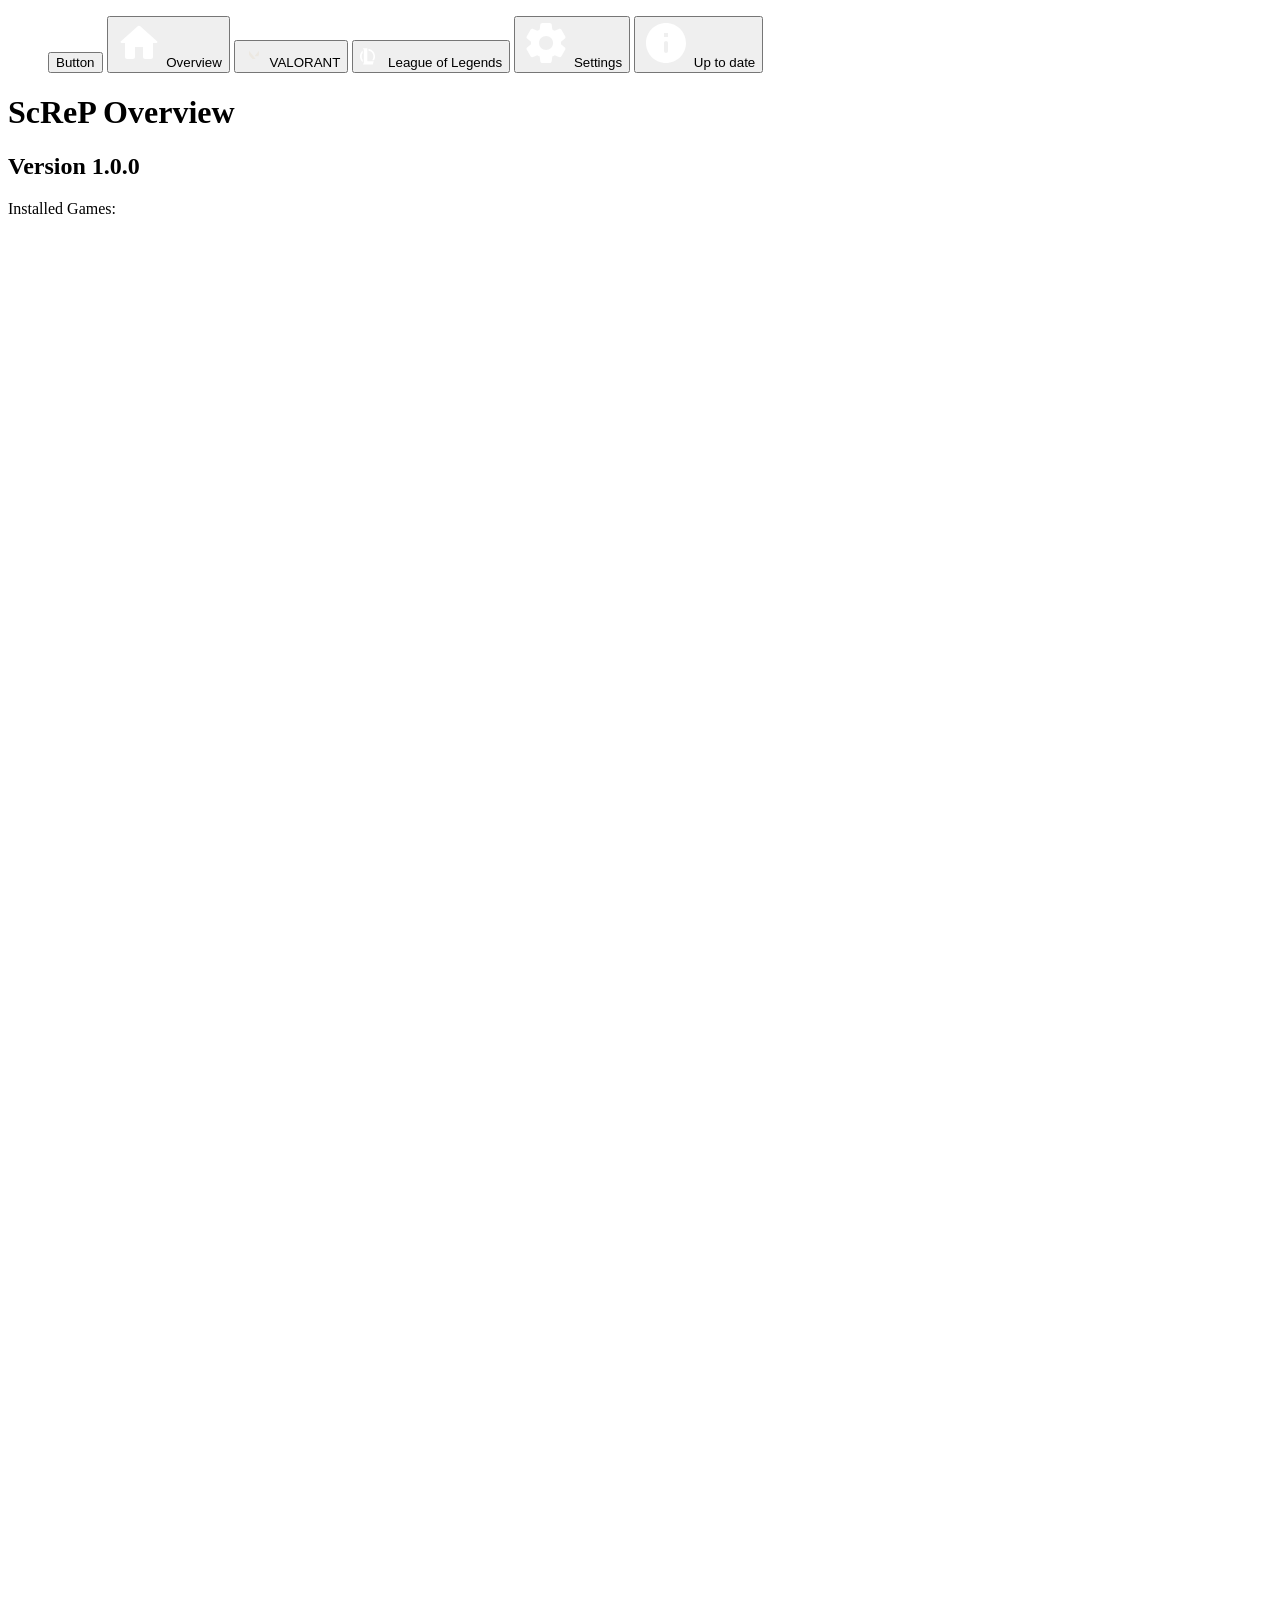
==== app-gui/index.html @ 652dfa37 "Add files via upload" ====
<!DOCTYPE html>
<html lang="en">
<head>
  <meta name="viewport" content="width=device-width, initial-scale=1.0">
  <link rel="preconnect" href="https://fonts.googleapis.com">
  <link rel="preconnect" href="https://fonts.gstatic.com" crossorigin>
  <link href="https://fonts.googleapis.com/css2?family=Nunito+Sans:ital,opsz,wght@0,6..12,200..1000;1,6..12,200..1000&display=swap" rel="stylesheet">
  <meta charset="UTF-8">
  <title>ScReP</title>
  <link rel="stylesheet" href="style.css">
</head>
<body>
<div id="left-container">
  <ul id="navbar">
    <button onclick="Enable()">Button</button>
    <button onclick="window.location.href='/'" class="navbuttons" id="button-home">
      <svg id="svg-button" xmlns="http://www.w3.org/2000/svg" height="48px" viewBox="0 0 24 24" width="48px" fill="#FFFFFF"><path d="M0 0h24v24H0V0z" fill="none"/><path d="M10 19v-5h4v5c0 .55.45 1 1 1h3c.55 0 1-.45 1-1v-7h1.7c.46 0 .68-.57.33-.87L12.67 3.6c-.38-.34-.96-.34-1.34 0l-8.36 7.53c-.34.3-.13.87.33.87H5v7c0 .55.45 1 1 1h3c.55 0 1-.45 1-1z"/></svg>
      Overview
    </button>
    <button onclick="window.location.href='/valorant'" class="navbuttons" id="button-valorant">
      <svg id="svg-button-valorant" version="1.1" xmlns="http://www.w3.org/2000/svg" viewBox="0 0 4000 2250" width="24" height="24">
        <path d="M0 0 C3.71754001 3.33029626 6.9188038 7.12068356 10.125 10.9375 C10.837771 11.78284302 10.837771 11.78284302 11.56494141 12.64526367 C15.38641771 17.2064821 19.07736767 21.86176506 22.73291016 26.55639648 C26.26404745 31.08584296 29.8674978 35.5515474 33.5 40 C38.00777649 45.52325006 42.44842939 51.09184817 46.8359375 56.7109375 C50.33776247 61.18436708 53.90811164 65.59867202 57.5 70 C62.00759973 75.52339685 66.44842642 81.09184436 70.8359375 86.7109375 C74.33776247 91.18436708 77.90811164 95.59867202 81.5 100 C86.00759973 105.52339685 90.44842642 111.09184436 94.8359375 116.7109375 C98.33776247 121.18436708 101.90811164 125.59867202 105.5 130 C110.00759973 135.52339685 114.44842642 141.09184436 118.8359375 146.7109375 C122.33776247 151.18436708 125.90811164 155.59867202 129.5 160 C134.00759973 165.52339685 138.44842642 171.09184436 142.8359375 176.7109375 C146.33776247 181.18436708 149.90811164 185.59867202 153.5 190 C158.00759973 195.52339685 162.44842642 201.09184436 166.8359375 206.7109375 C170.33776247 211.18436708 173.90811164 215.59867202 177.5 220 C182.00759973 225.52339685 186.44842642 231.09184436 190.8359375 236.7109375 C194.33776247 241.18436708 197.90811164 245.59867202 201.5 250 C206.00759973 255.52339685 210.44842642 261.09184436 214.8359375 266.7109375 C218.33776247 271.18436708 221.90811164 275.59867202 225.5 280 C230.00759973 285.52339685 234.44842642 291.09184436 238.8359375 296.7109375 C242.33776247 301.18436708 245.90811164 305.59867202 249.5 310 C254.00694318 315.52259235 258.44784455 321.08968772 262.83374023 326.70874023 C266.35375146 331.20663846 269.94856888 335.63985702 273.5625 340.0625 C278.28965275 345.8499487 282.87839776 351.7181909 287.41015625 357.66015625 C290.88528049 362.17741068 294.50732963 366.57540339 298.11328125 370.98828125 C301.62336198 375.28936608 305.08417075 379.62376186 308.5 384 C312.44185031 389.04853686 316.4502462 394.03762563 320.5 399 C325.00759973 404.52339685 329.44842642 410.09184436 333.8359375 415.7109375 C337.33776247 420.18436708 340.90811164 424.59867202 344.5 429 C349.00759973 434.52339685 353.44842642 440.09184436 357.8359375 445.7109375 C361.33776247 450.18436708 364.90811164 454.59867202 368.5 459 C373.00759973 464.52339685 377.44842642 470.09184436 381.8359375 475.7109375 C385.33776247 480.18436708 388.90811164 484.59867202 392.5 489 C397.00759973 494.52339685 401.44842642 500.09184436 405.8359375 505.7109375 C409.33776247 510.18436708 412.90811164 514.59867202 416.5 519 C421.00759973 524.52339685 425.44842642 530.09184436 429.8359375 535.7109375 C433.33776247 540.18436708 436.90811164 544.59867202 440.5 549 C445.00759973 554.52339685 449.44842642 560.09184436 453.8359375 565.7109375 C457.33776247 570.18436708 460.90811164 574.59867202 464.5 579 C469.00759973 584.52339685 473.44842642 590.09184436 477.8359375 595.7109375 C481.33776247 600.18436708 484.90811164 604.59867202 488.5 609 C493.00759973 614.52339685 497.44842642 620.09184436 501.8359375 625.7109375 C505.33776247 630.18436708 508.90811164 634.59867202 512.5 639 C517.00759973 644.52339685 521.44842642 650.09184436 525.8359375 655.7109375 C529.33776247 660.18436708 532.90811164 664.59867202 536.5 669 C541.00759973 674.52339685 545.44842642 680.09184436 549.8359375 685.7109375 C553.33776247 690.18436708 556.90811164 694.59867202 560.5 699 C565.00759973 704.52339685 569.44842642 710.09184436 573.8359375 715.7109375 C577.33776247 720.18436708 580.90811164 724.59867202 584.5 729 C589.00759973 734.52339685 593.44842642 740.09184436 597.8359375 745.7109375 C601.33776247 750.18436708 604.90811164 754.59867202 608.5 759 C613.00759973 764.52339685 617.44842642 770.09184436 621.8359375 775.7109375 C625.33776247 780.18436708 628.90811164 784.59867202 632.5 789 C637.00759973 794.52339685 641.44842642 800.09184436 645.8359375 805.7109375 C649.33776247 810.18436708 652.90811164 814.59867202 656.5 819 C661.00759973 824.52339685 665.44842642 830.09184436 669.8359375 835.7109375 C673.33776247 840.18436708 676.90811164 844.59867202 680.5 849 C685.00759973 854.52339685 689.44842642 860.09184436 693.8359375 865.7109375 C697.33776247 870.18436708 700.90811164 874.59867202 704.5 879 C709.00759973 884.52339685 713.44842642 890.09184436 717.8359375 895.7109375 C721.33776247 900.18436708 724.90811164 904.59867202 728.5 909 C733.00759973 914.52339685 737.44842642 920.09184436 741.8359375 925.7109375 C745.33776247 930.18436708 748.90811164 934.59867202 752.5 939 C757.00759973 944.52339685 761.44842642 950.09184436 765.8359375 955.7109375 C769.33776247 960.18436708 772.90811164 964.59867202 776.5 969 C781.00759973 974.52339685 785.44842642 980.09184436 789.8359375 985.7109375 C793.33776247 990.18436708 796.90811164 994.59867202 800.5 999 C805.00759973 1004.52339685 809.44842642 1010.09184436 813.8359375 1015.7109375 C817.33776247 1020.18436708 820.90811164 1024.59867202 824.5 1029 C829.00759973 1034.52339685 833.44842642 1040.09184436 837.8359375 1045.7109375 C841.33776247 1050.18436708 844.90811164 1054.59867202 848.5 1059 C853.00759973 1064.52339685 857.44842642 1070.09184436 861.8359375 1075.7109375 C865.33776247 1080.18436708 868.90811164 1084.59867202 872.5 1089 C877.00759973 1094.52339685 881.44842642 1100.09184436 885.8359375 1105.7109375 C889.33776247 1110.18436708 892.90811164 1114.59867202 896.5 1119 C901.00759973 1124.52339685 905.44842642 1130.09184436 909.8359375 1135.7109375 C913.33776247 1140.18436708 916.90811164 1144.59867202 920.5 1149 C925.00759973 1154.52339685 929.44842642 1160.09184436 933.8359375 1165.7109375 C937.33776247 1170.18436708 940.90811164 1174.59867202 944.5 1179 C949.00759973 1184.52339685 953.44842642 1190.09184436 957.8359375 1195.7109375 C961.33776247 1200.18436708 964.90811164 1204.59867202 968.5 1209 C973.00759973 1214.52339685 977.44842642 1220.09184436 981.8359375 1225.7109375 C985.33776247 1230.18436708 988.90811164 1234.59867202 992.5 1239 C997.00759973 1244.52339685 1001.44842642 1250.09184436 1005.8359375 1255.7109375 C1009.33776247 1260.18436708 1012.90811164 1264.59867202 1016.5 1269 C1021.00759973 1274.52339685 1025.44842642 1280.09184436 1029.8359375 1285.7109375 C1033.33776559 1290.18437108 1036.9082844 1294.59852729 1040.5 1299 C1046.42375886 1306.26399949 1052.24781368 1313.59953864 1058 1321 C1058.47163574 1321.60602051 1058.94327148 1322.21204102 1059.42919922 1322.83642578 C1060.83035081 1324.63899094 1062.22839086 1326.44391384 1063.625 1328.25 C1064.05127686 1328.79938232 1064.47755371 1329.34876465 1064.91674805 1329.91479492 C1068.12478681 1334.08002308 1069.40465284 1336.49411852 1069.35546875 1341.89453125 C1068.72046773 1345.65569115 1066.72377681 1347.40291048 1064 1350 C1060.19611889 1351.26796037 1056.63404 1351.14008683 1052.67107582 1351.13142776 C1051.37505466 1351.13450672 1051.37505466 1351.13450672 1050.05285126 1351.13764787 C1047.13162514 1351.14334267 1044.21044581 1351.14185756 1041.28921509 1351.14044189 C1039.18399259 1351.14302413 1037.07877057 1351.14603689 1034.97354925 1351.1494453 C1029.16781704 1351.15753557 1023.36209718 1351.159306 1017.55636001 1351.16004276 C1011.30252356 1351.16188987 1005.04869357 1351.16943559 998.79486084 1351.17617798 C984.39454691 1351.19048707 969.99423702 1351.19629042 955.5939175 1351.20086992 C948.47726996 1351.20320523 941.36062323 1351.20680786 934.24397633 1351.2105653 C909.88186278 1351.22340349 885.51974968 1351.23412117 861.15763283 1351.2375679 C859.62779314 1351.23778953 858.09795345 1351.23801132 856.56811377 1351.23823325 C855.03457023 1351.23845389 853.5010267 1351.23867438 851.96748316 1351.2388947 C848.89091976 1351.23933725 845.81435637 1351.23978437 842.73779297 1351.24023438 C841.97498204 1351.24034377 841.2121711 1351.24045316 840.42624469 1351.24056586 C815.70422101 1351.24419472 790.98222669 1351.26010695 766.26021426 1351.28342474 C740.12214538 1351.30803304 713.98409327 1351.32174126 687.84601247 1351.32293582 C684.97526701 1351.32310727 682.10452155 1351.3233227 679.23377609 1351.32357025 C678.17349052 1351.3236539 678.17349052 1351.3236539 677.09178504 1351.32373925 C665.72543421 1351.32488901 654.35911352 1351.33590491 642.99277285 1351.35045731 C631.56118399 1351.36483978 620.12964454 1351.36779745 608.69804521 1351.36001733 C602.50716136 1351.35611095 596.31637874 1351.35703992 590.12550735 1351.37107468 C584.4539582 1351.38381436 578.78258634 1351.38261527 573.11103742 1351.37048396 C571.06312838 1351.36852707 569.01520678 1351.37160501 566.96731539 1351.38032833 C551.92034926 1351.44034645 538.68877928 1351.11511239 526 1342 C525.11634766 1341.39091797 525.11634766 1341.39091797 524.21484375 1340.76953125 C518.90711048 1336.6914856 515.06498196 1331.18356482 511.0234375 1325.9140625 C507.92621103 1321.87852873 504.72173051 1317.9364001 501.5 1314 C496.99154794 1308.47731173 492.55155904 1302.90813701 488.1640625 1297.2890625 C484.66223753 1292.81563292 481.09188836 1288.40132798 477.5 1284 C472.99240027 1278.47660315 468.55157358 1272.90815564 464.1640625 1267.2890625 C460.66223753 1262.81563292 457.09188836 1258.40132798 453.5 1254 C448.99240027 1248.47660315 444.55157358 1242.90815564 440.1640625 1237.2890625 C436.66223753 1232.81563292 433.09188836 1228.40132798 429.5 1224 C424.99240027 1218.47660315 420.55157358 1212.90815564 416.1640625 1207.2890625 C412.66223753 1202.81563292 409.09188836 1198.40132798 405.5 1194 C400.99240027 1188.47660315 396.55157358 1182.90815564 392.1640625 1177.2890625 C388.66223753 1172.81563292 385.09188836 1168.40132798 381.5 1164 C376.99240027 1158.47660315 372.55157358 1152.90815564 368.1640625 1147.2890625 C364.66223753 1142.81563292 361.09188836 1138.40132798 357.5 1134 C352.99240027 1128.47660315 348.55157358 1122.90815564 344.1640625 1117.2890625 C340.66223753 1112.81563292 337.09188836 1108.40132798 333.5 1104 C328.99240027 1098.47660315 324.55157358 1092.90815564 320.1640625 1087.2890625 C316.66223753 1082.81563292 313.09188836 1078.40132798 309.5 1074 C304.99240027 1068.47660315 300.55157358 1062.90815564 296.1640625 1057.2890625 C292.66223753 1052.81563292 289.09188836 1048.40132798 285.5 1044 C280.99240027 1038.47660315 276.55157358 1032.90815564 272.1640625 1027.2890625 C268.66223753 1022.81563292 265.09188836 1018.40132798 261.5 1014 C256.99240027 1008.47660315 252.55157358 1002.90815564 248.1640625 997.2890625 C244.66223753 992.81563292 241.09188836 988.40132798 237.5 984 C232.99240027 978.47660315 228.55157358 972.90815564 224.1640625 967.2890625 C220.66223753 962.81563292 217.09188836 958.40132798 213.5 954 C208.99240027 948.47660315 204.55157358 942.90815564 200.1640625 937.2890625 C196.66223753 932.81563292 193.09188836 928.40132798 189.5 924 C184.99240027 918.47660315 180.55157358 912.90815564 176.1640625 907.2890625 C172.66223753 902.81563292 169.09188836 898.40132798 165.5 894 C160.99240027 888.47660315 156.55157358 882.90815564 152.1640625 877.2890625 C148.66223753 872.81563292 145.09188836 868.40132798 141.5 864 C136.99240027 858.47660315 132.55157358 852.90815564 128.1640625 847.2890625 C124.66223753 842.81563292 121.09188836 838.40132798 117.5 834 C112.99240027 828.47660315 108.55157358 822.90815564 104.1640625 817.2890625 C100.66223753 812.81563292 97.09188836 808.40132798 93.5 804 C88.99240027 798.47660315 84.55157358 792.90815564 80.1640625 787.2890625 C76.66223753 782.81563292 73.09188836 778.40132798 69.5 774 C64.99240027 768.47660315 60.55157358 762.90815564 56.1640625 757.2890625 C52.66223753 752.81563292 49.09188836 748.40132798 45.5 744 C40.99240027 738.47660315 36.55157358 732.90815564 32.1640625 727.2890625 C28.66223649 722.81563158 25.09183079 718.40137622 21.5 714 C16.97375424 708.45240658 12.49452972 702.87339781 8.10253906 697.21875 C5.74973174 694.19591525 3.35960513 691.21744141 0.89453125 688.28515625 C-7.18424035 678.60712272 -16.11430528 667.53431257 -16.12995183 654.32305491 C-16.13348025 653.37958166 -16.13700867 652.4361084 -16.14064401 651.46404505 C-16.13944624 650.42863061 -16.13824846 649.39321618 -16.13701439 648.32642555 C-16.13966622 647.22109974 -16.14231804 646.11577392 -16.14505023 644.97695339 C-16.15276267 641.24094429 -16.15330314 637.50496795 -16.15390015 633.76895142 C-16.15791346 631.07627912 -16.1623147 628.38360995 -16.1671797 625.69093931 C-16.17825773 619.04608528 -16.18390453 612.40123654 -16.18788858 605.75637491 C-16.1928963 597.79976283 -16.20362346 589.843161 -16.21437032 581.88655497 C-16.2400028 562.6557541 -16.25503523 543.42494925 -16.26788078 524.19413621 C-16.27213465 517.82649484 -16.27670035 511.45885376 -16.2814641 505.09121275 C-16.30671999 471.24763273 -16.32877222 437.40405223 -16.34119225 403.56046486 C-16.34411366 395.71902083 -16.34708116 387.87757681 -16.35009766 380.03613281 C-16.35046857 379.06191663 -16.35083947 378.08770045 -16.35122162 377.08396257 C-16.36338348 345.48092464 -16.39433858 313.87794231 -16.43601918 282.27493051 C-16.47877604 249.79676963 -16.5054292 217.31863814 -16.51066696 184.84044835 C-16.51140744 180.25641881 -16.51231813 175.67238932 -16.51332474 171.08835983 C-16.51351535 170.18615311 -16.51370597 169.28394638 -16.51390236 168.35440006 C-16.51742013 153.81690233 -16.53773702 139.27947412 -16.56412137 124.74200195 C-16.59022518 110.1393417 -16.59801072 95.53676205 -16.58702008 80.93408181 C-16.58102986 72.25248265 -16.58902509 63.57115628 -16.61685092 54.88959825 C-16.63405305 49.09518043 -16.63319634 43.30094944 -16.61748323 37.5065278 C-16.60904058 34.201828 -16.61133535 30.89775743 -16.63009469 27.59308465 C-16.64905674 24.03666894 -16.63750764 20.48163874 -16.61803246 16.92525673 C-16.63088168 15.89452463 -16.6437309 14.86379253 -16.65696949 13.80182612 C-16.60222469 9.28379293 -16.51391439 6.01184687 -13.64887297 2.37967145 C-9.51264325 -1.33619862 -5.21758803 -1.81564418 0 0 Z " fill="#ECE8E1" transform="translate(1194,450)"/>
        <path d="M0 0 C3.79218221 3.47490554 5.30376885 5.74673779 5.62559515 10.91958874 C5.65143679 12.91479302 5.64967039 14.91046748 5.62641239 16.90570354 C5.63338 18.01183907 5.64034761 19.11797459 5.64752635 20.25762936 C5.66484724 23.98473854 5.6463631 27.71081896 5.62818909 31.43791199 C5.63323147 34.12877526 5.64025106 36.81956735 5.64968723 39.51041204 C5.66621923 45.37146416 5.66411877 51.23228137 5.64986038 57.09333611 C5.62871533 65.80905657 5.63612033 74.52458926 5.6492356 83.2403171 C5.67171271 98.80675762 5.66568445 114.3730897 5.6477995 129.93953035 C5.6322415 143.56496016 5.62637726 157.1903519 5.6301403 170.81579018 C5.63049551 172.17070363 5.63049551 172.17070363 5.63085788 173.55298908 C5.63183279 177.21959416 5.6328536 180.88619923 5.63394299 184.55280429 C5.64403103 218.96475119 5.62574857 253.37663128 5.59422263 287.78856247 C5.56637283 318.36175086 5.56139256 348.93485973 5.57641602 379.50805664 C5.58023844 387.3338861 5.58403325 395.15971557 5.5875864 402.98554516 C5.58802422 403.94899298 5.58846203 404.91244081 5.58891311 405.90508402 C5.60015501 431.44690154 5.59280219 456.98871323 5.57970566 482.53052884 C5.57831708 485.27927747 5.57693637 488.02802611 5.57556724 490.77677475 C5.57465785 492.60024361 5.57373518 494.42371247 5.57279913 496.24718133 C5.56600384 509.86060326 5.56866321 523.47400221 5.57574654 537.08742332 C5.5837148 552.57079398 5.57714099 568.0540846 5.5515715 583.5374377 C5.53765206 592.20239146 5.53466077 600.8671841 5.5475062 609.53214045 C5.55497282 615.32180144 5.54786341 621.11132688 5.52894809 626.90096147 C5.51857411 630.19872033 5.51661513 633.49609159 5.52792663 636.793857 C5.53911435 640.35125316 5.52569017 643.90774951 5.50615788 647.46509075 C5.5197761 648.99062876 5.5197761 648.99062876 5.53366944 650.54698572 C5.35862058 666.89583998 -3.8365366 678.75414519 -14.1171875 690.625 C-16.97672105 693.94028974 -19.68881525 697.35611283 -22.375 700.8125 C-26.35530575 705.92666352 -30.40108816 710.98037054 -34.5 716 C-38.54991424 720.9622445 -42.55805359 725.95154232 -46.5 731 C-50.9820011 736.74010668 -55.55956557 742.39693246 -60.1640625 748.0390625 C-63.65530083 752.32451618 -67.09818888 756.64329453 -70.5 761 C-74.9820011 766.74010668 -79.55956557 772.39693246 -84.1640625 778.0390625 C-87.65530083 782.32451618 -91.09818888 786.64329453 -94.5 791 C-98.9820011 796.74010668 -103.55956557 802.39693246 -108.1640625 808.0390625 C-111.65530083 812.32451618 -115.09818888 816.64329453 -118.5 821 C-122.9820011 826.74010668 -127.55956557 832.39693246 -132.1640625 838.0390625 C-135.65530596 842.32452248 -139.09792168 846.6434981 -142.5 851 C-173.08218623 890.12224485 -173.08218623 890.12224485 -191 894 C-193.8580306 894.0976124 -196.69158709 894.1412033 -199.54961205 894.13701439 C-200.42531904 894.13966622 -201.30102603 894.14231804 -202.2032696 894.14505023 C-205.15817799 894.15275234 -208.11304488 894.15330275 -211.06796265 894.15390015 C-213.19966132 894.15791414 -215.33135922 894.16235225 -217.46305621 894.1671797 C-223.33704823 894.17915759 -229.21103204 894.18479644 -235.08503389 894.18936086 C-241.41370465 894.19531213 -247.74236555 894.20692295 -254.07102966 894.21765137 C-268.63789634 894.24102343 -283.20476434 894.25558202 -297.77164399 894.26788078 C-302.81034473 894.27213532 -307.8490451 894.27670103 -312.88774538 894.2814641 C-339.67280725 894.30672032 -366.45786974 894.32877073 -393.2429409 894.34119225 C-399.44809344 894.34411362 -405.65324595 894.34708113 -411.85839844 894.35009766 C-412.62931601 894.35046857 -413.40023358 894.35083947 -414.19451229 894.35122162 C-439.20131134 894.36338284 -464.20804009 894.39433735 -489.21480611 894.43601918 C-514.91768493 894.47878329 -540.62052662 894.5054301 -566.323442 894.51066696 C-569.95175907 894.51140743 -573.58007609 894.51231812 -577.2083931 894.51332474 C-577.92249136 894.51351535 -578.63658961 894.51370597 -579.37232722 894.51390236 C-590.874858 894.51741897 -602.37730084 894.53773048 -613.87979931 894.56412137 C-625.43551092 894.59023519 -636.99108255 894.59759133 -648.54682659 894.58702008 C-654.80982865 894.5818175 -661.07255043 894.58482417 -667.33551216 894.60948563 C-673.06473441 894.63185789 -678.79347309 894.63133204 -684.52270313 894.61228175 C-686.59939918 894.60946485 -688.67612719 894.61517316 -690.75277154 894.63009469 C-693.56867772 894.64909702 -696.3828411 894.63748238 -699.19870567 894.61803246 C-700.41751736 894.63730629 -700.41751736 894.63730629 -701.6609515 894.65696949 C-705.73773698 894.59479161 -708.25992978 894.19458014 -711.49319613 891.6039511 C-713.99930339 889.0007236 -714.82076743 888.02061801 -715.0625 884.5 C-715.17271484 883.40171875 -715.17271484 883.40171875 -715.28515625 882.28125 C-714.56318458 876.50547662 -709.59171127 871.9002143 -706 867.5625 C-704.82197748 866.12707234 -703.64490955 864.69086079 -702.46875 863.25390625 C-701.88222656 862.53734863 -701.29570312 861.82079102 -700.69140625 861.08251953 C-698.25632255 858.08435787 -695.87462692 855.04611865 -693.5 852 C-689.01849869 846.25951177 -684.44042464 840.60305554 -679.8359375 834.9609375 C-676.34469917 830.67548382 -672.90181112 826.35670547 -669.5 822 C-665.0179989 816.25989332 -660.44043443 810.60306754 -655.8359375 804.9609375 C-652.34469917 800.67548382 -648.90181112 796.35670547 -645.5 792 C-641.0179989 786.25989332 -636.44043443 780.60306754 -631.8359375 774.9609375 C-628.34469917 770.67548382 -624.90181112 766.35670547 -621.5 762 C-617.0179989 756.25989332 -612.44043443 750.60306754 -607.8359375 744.9609375 C-604.34469917 740.67548382 -600.90181112 736.35670547 -597.5 732 C-593.0179989 726.25989332 -588.44043443 720.60306754 -583.8359375 714.9609375 C-580.34469917 710.67548382 -576.90181112 706.35670547 -573.5 702 C-569.0179989 696.25989332 -564.44043443 690.60306754 -559.8359375 684.9609375 C-556.34469917 680.67548382 -552.90181112 676.35670547 -549.5 672 C-545.0179989 666.25989332 -540.44043443 660.60306754 -535.8359375 654.9609375 C-532.34469917 650.67548382 -528.90181112 646.35670547 -525.5 642 C-521.0179989 636.25989332 -516.44043443 630.60306754 -511.8359375 624.9609375 C-508.34469917 620.67548382 -504.90181112 616.35670547 -501.5 612 C-497.0179989 606.25989332 -492.44043443 600.60306754 -487.8359375 594.9609375 C-484.34469917 590.67548382 -480.90181112 586.35670547 -477.5 582 C-473.0179989 576.25989332 -468.44043443 570.60306754 -463.8359375 564.9609375 C-460.34469917 560.67548382 -456.90181112 556.35670547 -453.5 552 C-449.0179989 546.25989332 -444.44043443 540.60306754 -439.8359375 534.9609375 C-436.34469917 530.67548382 -432.90181112 526.35670547 -429.5 522 C-425.0179989 516.25989332 -420.44043443 510.60306754 -415.8359375 504.9609375 C-412.34469917 500.67548382 -408.90181112 496.35670547 -405.5 492 C-401.0179989 486.25989332 -396.44043443 480.60306754 -391.8359375 474.9609375 C-388.34469917 470.67548382 -384.90181112 466.35670547 -381.5 462 C-377.0179989 456.25989332 -372.44043443 450.60306754 -367.8359375 444.9609375 C-364.34469917 440.67548382 -360.90181112 436.35670547 -357.5 432 C-353.0179989 426.25989332 -348.44043443 420.60306754 -343.8359375 414.9609375 C-340.34469917 410.67548382 -336.90181112 406.35670547 -333.5 402 C-329.0179989 396.25989332 -324.44043443 390.60306754 -319.8359375 384.9609375 C-316.34469917 380.67548382 -312.90181112 376.35670547 -309.5 372 C-305.0179989 366.25989332 -300.44043443 360.60306754 -295.8359375 354.9609375 C-291.88813664 350.11505872 -288.01201102 345.21829857 -284.16625977 340.29125977 C-280.64624854 335.79336154 -277.05143112 331.36014298 -273.4375 326.9375 C-269.55018227 322.17826054 -265.72660109 317.38625653 -262 312.5 C-257.73792101 306.91163386 -253.33360701 301.45371487 -248.88671875 296.01171875 C-245.37663802 291.71063392 -241.91582925 287.37623814 -238.5 283 C-234.0181114 277.25980746 -229.44043222 271.60306483 -224.8359375 265.9609375 C-221.34469917 261.67548382 -217.90181112 257.35670547 -214.5 253 C-210.0179989 247.25989332 -205.44043443 241.60306754 -200.8359375 235.9609375 C-197.34469917 231.67548382 -193.90181112 227.35670547 -190.5 223 C-186.0179989 217.25989332 -181.44043443 211.60306754 -176.8359375 205.9609375 C-173.34469917 201.67548382 -169.90181112 197.35670547 -166.5 193 C-162.0179989 187.25989332 -157.44043443 181.60306754 -152.8359375 175.9609375 C-149.34469917 171.67548382 -145.90181112 167.35670547 -142.5 163 C-138.0179989 157.25989332 -133.44043443 151.60306754 -128.8359375 145.9609375 C-125.34469917 141.67548382 -121.90181112 137.35670547 -118.5 133 C-114.0179989 127.25989332 -109.44043443 121.60306754 -104.8359375 115.9609375 C-101.34469917 111.67548382 -97.90181112 107.35670547 -94.5 103 C-90.0179989 97.25989332 -85.44043443 91.60306754 -80.8359375 85.9609375 C-77.34469917 81.67548382 -73.90181112 77.35670547 -70.5 73 C-66.0179989 67.25989332 -61.44043443 61.60306754 -56.8359375 55.9609375 C-53.34469917 51.67548382 -49.90181112 47.35670547 -46.5 43 C-42.55805044 37.95153829 -38.54974791 32.96238392 -34.5 28 C-29.37384138 21.71845775 -24.33080364 15.37763702 -19.33984375 8.98828125 C-18.56769531 8.00214844 -17.79554688 7.01601563 -17 6 C-16.28457031 5.07316406 -15.56914062 4.14632813 -14.83203125 3.19140625 C-11.05634335 -1.32492831 -5.4337477 -2.3052263 0 0 Z " fill="#ECE8E1" transform="translate(2817,450)"/>
        <path d="M0 0 C2.64 0 5.28 0 8 0 C10.97 7.59 13.94 15.18 17 23 C21.01624475 14.19544928 21.01624475 14.19544928 24.8125 5.3125 C25.23144531 4.29800781 25.65039062 3.28351563 26.08203125 2.23828125 C26.38496094 1.49964844 26.68789062 0.76101563 27 0 C29.31 0 31.62 0 34 0 C34 10.89 34 21.78 34 33 C32.35 33 30.7 33 29 33 C28.67 26.07 28.34 19.14 28 12 C27.48050781 13.43214844 26.96101563 14.86429688 26.42578125 16.33984375 C25.72240825 18.20612677 25.0179233 20.07199099 24.3125 21.9375 C23.97283203 22.88302734 23.63316406 23.82855469 23.28320312 24.80273438 C22.93837891 25.70185547 22.59355469 26.60097656 22.23828125 27.52734375 C21.774823 28.77632446 21.774823 28.77632446 21.30200195 30.05053711 C20 32 20 32 15 33 C12.03 25.41 9.06 17.82 6 10 C5.67 17.59 5.34 25.18 5 33 C3.35 33 1.7 33 0 33 C0 22.11 0 11.22 0 0 Z " fill="#ECE8E1" transform="translate(2788,1311)"/>
        <path d="M0 0 C8.58 0 17.16 0 26 0 C26 1.65 26 3.3 26 5 C22.37 5 18.74 5 15 5 C15 14.24 15 23.48 15 33 C13.35 33 11.7 33 10 33 C10 23.76 10 14.52 10 5 C6.7 5 3.4 5 0 5 C0 3.35 0 1.7 0 0 Z " fill="#ECE8E1" transform="translate(2758,1311)"/>
      </svg>
      VALORANT
    </button>

    <button onclick="window.location.href='/league-of-legends'" class="navbuttons" id="button-league">
      <?xml version="1.0" encoding="UTF-8"?>
      <svg id="svg-button-league" version="1.1" xmlns="http://www.w3.org/2000/svg" viewBox="0 0 4000 2250" width="24" height="24">
        <path d="M0 0 C237.27 0 474.54 0 719 0 C719 718.74 719 1437.48 719 2178 C1068.14 2178 1417.28 2178 1777 2178 C1774.52203733 2188.53134135 1772.00607753 2198.92375718 1769.04296875 2209.30859375 C1768.66373056 2210.64855799 1768.28485187 2211.98862403 1767.90629578 2213.32878113 C1767.09591542 2216.19522334 1766.28332824 2219.06102646 1765.46893311 2221.92633057 C1764.14792503 2226.57458027 1762.83250555 2231.22440076 1761.51806641 2235.87451172 C1761.05884179 2237.49896351 1760.59961324 2239.12341418 1760.14038086 2240.74786377 C1759.9100415 2241.56267464 1759.67970215 2242.3774855 1759.44238281 2243.21698761 C1758.73253829 2245.72734113 1758.0222162 2248.23755908 1757.31176758 2250.7477417 C1752.37630644 2268.18819759 1747.47780024 2285.63897069 1742.58526993 2303.09151077 C1741.87073359 2305.64021804 1741.15602006 2308.18887555 1740.44125366 2310.73751831 C1732.06007657 2340.62296803 1723.70279392 2370.51508493 1715.34890747 2400.40817261 C1707.68322155 2427.838301 1700.00631499 2455.26524781 1692.3125 2482.6875 C1692.0774387 2483.52532894 1691.8423774 2484.36315788 1691.60019302 2485.22637558 C1687.83321672 2498.65289675 1684.06511496 2512.07910201 1680.29685974 2525.50526428 C1676.99601544 2537.26610228 1673.69556156 2549.02704974 1670.3957634 2560.7881813 C1669.69187682 2563.29690059 1668.98792543 2565.80560168 1668.28396606 2568.31430054 C1662.47038734 2589.03303868 1656.66876341 2609.75508867 1650.87890625 2630.48046875 C1650.2771188 2632.63438525 1649.67532743 2634.78830066 1649.0735321 2636.94221497 C1646.4389825 2646.37211521 1643.80497932 2655.80216668 1641.17338467 2665.23289204 C1640.09427926 2669.09937069 1639.0144162 2672.96563746 1637.9343853 2676.83185768 C1637.43336859 2678.62605959 1636.9326931 2680.42035683 1636.43239021 2682.21475792 C1629.33673918 2707.66326082 1629.33673918 2707.66326082 1628 2709 C1626.53525507 2709.0973196 1625.06581624 2709.12478403 1623.59784186 2709.12467116 C1622.15873732 2709.12820051 1622.15873732 2709.12820051 1620.69055997 2709.13180115 C1619.62112301 2709.12929228 1618.55168605 2709.1267834 1617.44984192 2709.1241985 C1616.319425 2709.12547658 1615.18900809 2709.12675467 1614.02433612 2709.12807148 C1610.85321482 2709.13062725 1607.6821319 2709.1286413 1604.51101298 2709.12483745 C1601.06085184 2709.12179269 1597.61069468 2709.12452695 1594.16053346 2709.12654433 C1588.07920954 2709.1292898 1581.99789495 2709.12827565 1575.91657149 2709.12488318 C1566.81260142 2709.11982432 1557.70863807 2709.12050645 1548.60466711 2709.12234976 C1533.09256821 2709.12532229 1517.58047306 2709.12353486 1502.06837463 2709.11920547 C1486.33829772 2709.11483453 1470.60822275 2709.11263206 1454.87814522 2709.11310768 C1453.39045647 2709.11315072 1453.39045647 2709.11315072 1451.87271341 2709.11319463 C1446.81597917 2709.11335099 1441.75924493 2709.11354294 1436.7025107 2709.11374746 C1400.05690617 2709.11515672 1363.41130338 2709.11171805 1326.76569939 2709.10573006 C1290.46285938 2709.09981222 1254.16002012 2709.0959559 1217.85717964 2709.09487724 C1216.16747525 2709.09482563 1216.16747525 2709.09482563 1214.44363542 2709.09477296 C1204.15541836 2709.09445978 1193.8672013 2709.09417208 1183.57898424 2709.09391499 C1158.00100038 2709.09327551 1132.42301654 2709.09231613 1106.84503269 2709.09113979 C1105.68013035 2709.09108648 1104.51522801 2709.09103316 1103.3150256 2709.09097823 C1046.61748749 2709.08835525 989.91994987 2709.0820471 933.22241211 2709.07543945 C913.54144287 2709.07314784 893.86047364 2709.0708725 874.17950439 2709.06866455 C872.95892692 2709.0685276 871.73834944 2709.06839065 870.48078476 2709.06824955 C813.76360296 2709.06190817 757.04642107 2709.05818075 700.329239 2709.05512976 C696.64815747 2709.05493169 692.96707594 2709.0547325 689.28599441 2709.05453308 C664.89174576 2709.05321332 640.4974971 2709.05193867 616.10324845 2709.05069422 C567.56269226 2709.04821757 519.0221361 2709.04547588 470.48157994 2709.04255217 C468.169832 2709.04241293 465.85808407 2709.04227388 463.54633613 2709.04213501 C359.44617371 2709.03588009 255.34601166 2709.02654157 151.24584961 2709.01586914 C150.27087619 2709.01576921 149.29590277 2709.01566927 148.2913847 2709.01556631 C99.52758978 2709.01056561 50.76379488 2709.00539153 2 2709 C2.70830067 2705.14163722 3.76175643 2702.1343521 5.5546875 2698.6328125 C6.0813501 2697.59431152 6.6080127 2696.55581055 7.15063477 2695.48583984 C7.71967529 2694.3767627 8.28871582 2693.26768555 8.875 2692.125 C10.07069831 2689.76645675 11.2650444 2687.40728998 12.45703125 2685.046875 C12.75808273 2684.45180145 13.05913422 2683.85672791 13.36930847 2683.24362183 C16.18675918 2677.66110975 18.8870052 2672.02655164 21.5625 2666.375 C25.76411234 2657.51750562 30.11074148 2648.74133224 34.51757812 2639.984375 C38.42251748 2632.2048063 42.19221593 2624.366859 45.92578125 2616.50390625 C49.4788285 2609.04046504 53.15981453 2601.64718859 56.87744141 2594.26464844 C60.14578967 2587.75577751 63.31348252 2581.20423452 66.4375 2574.625 C70.19999463 2566.70226132 74.0573189 2558.83461168 78 2551 C81.92174364 2543.20692883 85.75878955 2535.3813396 89.5 2527.5 C93.72392071 2518.60176934 98.08964774 2509.78324222 102.51733398 2500.98486328 C106.41941037 2493.2109934 110.18715253 2485.37915667 113.91699219 2477.52148438 C117.51970354 2469.95188869 121.24058222 2462.44627868 125.03344727 2454.97021484 C125.86642498 2453.32099945 126.68939555 2451.66668605 127.50156512 2450.00712469 C128.55274632 2447.89756826 129.64393967 2445.8077024 130.76397487 2443.73388191 C135.5739532 2434.55782182 137.01133903 2426.81631807 136.88895082 2416.37860894 C136.89716932 2414.8541146 136.90844686 2413.32963431 136.92246152 2411.80518224 C136.95202348 2407.63479925 136.93847639 2403.46553018 136.9175727 2399.29513664 C136.90251973 2394.73419576 136.9283106 2390.17344686 136.94873035 2385.61255193 C136.97902506 2377.59452049 136.98336581 2369.57680024 136.97072154 2361.55872634 C136.95190825 2349.55514539 136.97337103 2337.55186457 137.00256069 2325.54831636 C137.05110421 2305.08921962 137.06627035 2284.63021875 137.06322861 2264.1710701 C137.06023875 2243.43659148 137.07231485 2222.70220415 137.10274124 2201.96774673 C137.10465025 2200.65824048 137.10655927 2199.34873423 137.10852613 2197.99954596 C137.1163427 2192.66610946 137.1242439 2187.3326731 137.13228721 2181.99923694 C137.15492697 2166.96527438 137.17495358 2151.93130886 137.19316578 2136.8973403 C137.19400057 2136.20843861 137.19483537 2135.51953691 137.19569546 2134.80975941 C137.24375117 2094.89084549 137.25378521 2054.9719175 137.26466078 2015.05297962 C137.26609109 2009.81227085 137.26752699 2004.57156209 137.26897458 1999.33085333 C137.26938779 1997.8299981 137.2697983 1996.32914286 137.27020611 1994.82828762 C137.27916789 1961.88436676 137.2990698 1928.94045661 137.32151054 1895.99654252 C137.33125484 1881.6821001 137.34063309 1867.36765744 137.35001516 1853.05321479 C137.35050684 1852.30398297 137.35099852 1851.55475114 137.35150509 1850.78281533 C137.37515729 1814.72398487 137.39613899 1778.66515319 137.41408539 1742.60631943 C137.41446849 1741.83714043 137.41485159 1741.06796142 137.41524629 1740.27547397 C137.43958204 1691.26130551 137.45164971 1642.24714189 137.45553373 1593.23296777 C137.45579103 1590.01904577 137.45606113 1586.80512377 137.45633156 1583.59120177 C137.45755239 1569.08042305 137.45868549 1554.56964432 137.45980794 1540.05886558 C137.46030906 1533.58764437 137.46081984 1527.11642315 137.46133687 1520.64520194 C137.46165982 1516.59593221 137.46197688 1512.54666247 137.46228111 1508.49739273 C137.4680469 1432.03635081 137.48968319 1355.5753791 137.57531738 1279.11437988 C137.5762182 1278.30968569 137.57711901 1277.50499151 137.57804712 1276.67591265 C137.60624424 1251.53394003 137.63643339 1226.39196984 137.66699219 1201.25 C137.69834201 1175.45176397 137.72941613 1149.65352768 137.75891876 1123.85528946 C137.76028305 1122.6637007 137.76028305 1122.6637007 137.7616749 1121.44803943 C137.81857542 1071.67521099 137.85482926 1021.90240234 137.86894989 972.1295433 C137.86917043 971.36048541 137.86939098 970.59142751 137.86961821 969.79906484 C137.87927276 936.01931864 137.8842828 902.23957314 137.88419284 868.45982559 C137.88416551 854.86892943 137.88465719 841.2780333 137.88537172 827.68713717 C137.88548272 825.43377986 137.88557136 823.18042255 137.88565546 820.92706524 C137.88704669 786.48674753 137.90124776 752.04650198 137.95421791 717.6062212 C137.95535771 716.86431437 137.95649751 716.12240755 137.95767185 715.3580187 C137.97607261 703.42472747 137.99548813 691.49143789 138.0150083 679.55814845 C138.07043088 645.65512635 138.11688317 611.75219729 138.10258961 577.84912252 C138.10230254 577.16019574 138.10201547 576.47126896 138.1017197 575.76146561 C138.09527429 560.72579256 138.08407148 545.6901269 138.06821396 530.65446094 C138.06195903 524.65639924 138.05632936 518.65833699 138.05088425 512.66027451 C138.04967399 511.35286585 138.04846374 510.0454572 138.04721681 508.6984301 C138.02963262 488.03185105 138.06898066 467.36579267 138.1322891 446.69931968 C138.19341028 426.35648953 138.19344786 406.01440745 138.12941 385.6715785 C138.09371507 373.75918533 138.10385016 361.84902975 138.18363306 349.93683777 C138.2320567 342.00394208 138.21769112 334.07268703 138.15440579 326.13990191 C138.12032644 321.6555442 138.11079355 317.17554464 138.17946313 312.69148263 C138.533918 287.92693703 133.29338271 270.27392721 121.07849727 248.73129633 C117.97977362 243.23977302 115.29223812 237.55479678 112.57421875 231.8671875 C111.59642701 229.86904464 110.6167324 227.87183067 109.63427734 225.87597656 C106.48996633 219.47293446 103.34800694 213.06874136 100.20703125 206.6640625 C99.41244507 205.04389221 99.41244507 205.04389221 98.60180664 203.39099121 C93.67908889 193.35070607 88.77407812 183.3018366 83.875 173.25 C76.80450387 158.74370145 69.72017842 144.24424302 62.625 129.75 C62.14384735 128.7670697 61.6626947 127.7841394 61.16696167 126.77142334 C60.6857486 125.78837219 60.20453552 124.80532104 59.70874023 123.79248047 C58.73681382 121.80696741 57.76488999 119.82145309 56.79296875 117.8359375 C56.31166 116.85269501 55.83035126 115.86945251 55.3344574 114.85641479 C49.2959926 102.51993799 43.26330806 90.18063463 37.23266602 77.84033203 C32.99030447 69.15970242 28.74626428 60.47990956 24.4954071 51.80343628 C22.49747343 47.72519398 20.50055109 43.64645684 18.50369263 39.56768799 C17.55975608 37.64031846 16.61533657 35.71318537 15.67037964 33.78631592 C0 1.83162829 0 1.83162829 0 0 Z " fill="#FFFFFF" transform="translate(504,0)"/>
        <path d="M0 0 C7.72615861 0.59431989 15.23171178 1.18828483 22.85546875 2.34765625 C24.18701241 2.54550972 24.18701241 2.54550972 25.54545593 2.74736023 C28.4272248 3.17888602 31.30749965 3.61933146 34.1875 4.0625 C35.19242493 4.21650269 36.19734985 4.37050537 37.23272705 4.5291748 C103.49229781 14.73298442 168.9619946 30.14242589 232.62023926 51.21282959 C235.06316745 52.02089435 237.50759257 52.82431552 239.95214844 53.62744141 C287.12019028 69.16321083 333.12703781 87.72865335 378 109 C379.13002441 109.53415527 380.26004883 110.06831055 381.42431641 110.61865234 C407.54252647 122.99727602 433.30912293 136.02432194 458.34863281 150.47509766 C460.98292303 151.99017839 463.62635806 153.48786195 466.2734375 154.98046875 C479.35712264 162.37076848 492.22942261 170.08157976 505 178 C505.87672363 178.54317871 506.75344727 179.08635742 507.65673828 179.64599609 C541.28351768 200.56553229 574.00534188 223.31292031 605.25244141 247.64257812 C607.23032172 249.17890316 609.21468985 250.70664873 611.19921875 252.234375 C624.56879569 262.54891944 637.61857538 273.22337521 650.47216797 284.1730957 C653.75145545 286.96280667 657.07907424 289.68141544 660.4375 292.375 C666.12778861 297.00043928 671.44499595 301.98896587 676.7890625 307.00390625 C679.17359485 309.23914733 681.5876206 311.4270028 684.0625 313.5625 C689.18891428 317.99527683 694.13605144 322.62297619 699.10002136 327.23545837 C700.32658058 328.37458423 701.55391186 329.5128796 702.78218079 330.65016174 C712.8432107 339.97146952 722.66484522 349.50651357 732.34887695 359.21850586 C734.58885186 361.4639158 736.83422696 363.70382839 739.08007812 365.94335938 C740.53417542 367.39811646 741.98796303 368.85318318 743.44140625 370.30859375 C744.09879288 370.96395615 744.7561795 371.61931854 745.43348694 372.29454041 C749.28874125 376.1691292 752.95784695 380.15532882 756.52085876 384.30067444 C758.25922798 386.29781654 760.09560007 388.16126904 762 390 C765.17089998 393.12845964 768.1256996 396.36855352 771.02734375 399.74609375 C772.9648538 401.95984286 774.9514439 404.12242248 776.95239258 406.27880859 C781.78184895 411.48537199 786.3644026 416.81735412 790.8203125 422.3515625 C792.97757399 424.97275119 795.21311 427.49154281 797.5 430 C801.72281823 434.64437323 805.69597656 439.45391792 809.64257812 444.33349609 C811.19372936 446.23784112 812.75988929 448.12923131 814.328125 450.01953125 C820.88843218 457.93014662 827.34015891 465.88740134 833.54345703 474.08251953 C835.25918312 476.3412042 836.98688728 478.59050237 838.71484375 480.83984375 C847.34286917 492.08776138 855.79805589 503.43765733 864 515 C864.55896973 515.78697266 865.11793945 516.57394531 865.69384766 517.38476562 C874.70453361 530.09676802 883.43860715 542.98160099 892 556 C892.4856543 556.73814941 892.97130859 557.47629883 893.47167969 558.23681641 C919.03156911 597.18479347 941.98490877 637.69655758 963.07519531 679.21777344 C964.76338527 682.54012627 966.46972203 685.85285769 968.1796875 689.1640625 C976.85751995 706.08938574 984.47710836 723.47764958 992.08270264 740.90301514 C992.93155425 742.84352979 993.78498208 744.78192633 994.64111328 746.71923828 C1031.10970338 829.32745249 1057.10218701 916.82811614 1093.85284424 1158.6729126 C1094.00059253 1161.00937008 1094.15592016 1163.3452389 1094.31201172 1165.68115234 C1097.74378453 1218.11404099 1097.63000912 1271.58414248 1094 1324 C1093.90878876 1325.35680878 1093.90878876 1325.35680878 1093.81573486 1326.74102783 C1086.90680133 1429.22243361 1067.77929173 1530.69884796 1027.71490479 1652.91845703 C1027.01801457 1654.9475481 1026.32402278 1656.97761244 1025.63037109 1659.0078125 C1003.55445841 1723.46889519 975.10230203 1786.48924072 942 1846 C941.39768555 1847.08684082 940.79537109 1848.17368164 940.17480469 1849.29345703 C938.28718158 1852.6978682 936.39472419 1856.09953638 934.5 1859.5 C933.91234863 1860.55695068 933.32469727 1861.61390137 932.71923828 1862.70288086 C932.16220215 1863.69811768 931.60516602 1864.69335449 931.03125 1865.71875 C930.54205078 1866.59466797 930.05285156 1867.47058594 929.54882812 1868.37304688 C928.7821582 1869.67338867 928.7821582 1869.67338867 928 1871 C927.577934 1872.02929941 927.155868 1873.05859882 926.72101212 1874.11908913 C923.53514517 1877.49217176 922.78574649 1877.47030087 918.32284164 1877.73828697 C915.85367739 1877.76361852 913.38404213 1877.75523578 910.91497803 1877.7215271 C909.54208481 1877.72414305 908.1691945 1877.72939561 906.7963202 1877.7370621 C903.01965259 1877.7505005 899.24400279 1877.72645049 895.46746492 1877.69639373 C891.39660425 1877.67052124 887.32580256 1877.67924845 883.25488281 1877.68380737 C876.20046094 1877.68695595 869.14637161 1877.66810574 862.09203339 1877.63438034 C851.89266045 1877.58565085 841.69344858 1877.56999505 831.49397185 1877.56245239 C814.94673639 1877.54931543 798.39967823 1877.50937175 781.85253906 1877.45263672 C765.77702726 1877.39757601 749.7015636 1877.35509889 733.62597656 1877.32958984 C732.14002911 1877.32722533 732.14002911 1877.32722533 730.62406251 1877.32481305 C725.65443369 1877.31698292 720.68480454 1877.30940065 715.71517515 1877.30194163 C674.47666008 1877.23972513 633.23834018 1877.13403208 592 1877 C593.78909973 1873.20278918 596.19194854 1870.26711528 598.9375 1867.125 C604.84415203 1860.24602367 610.46601473 1853.18086423 616 1846 C616.60505371 1845.21560547 617.21010742 1844.43121094 617.83349609 1843.62304688 C619.85161477 1841.00195678 621.86423642 1838.37673608 623.875 1835.75 C624.48625732 1834.95400391 625.09751465 1834.15800781 625.72729492 1833.33789062 C637.04108727 1818.50032184 647.68713555 1803.23289019 658 1787.6875 C658.56682495 1786.83493622 659.1336499 1785.98237244 659.71765137 1785.10397339 C668.06012074 1772.550198 676.30324354 1759.96322867 684 1747 C684.54978516 1746.07864258 685.09957031 1745.15728516 685.66601562 1744.20800781 C694.5089084 1729.3501774 702.9026445 1714.27556433 711 1699 C711.58894043 1697.89591797 712.17788086 1696.79183594 712.78466797 1695.65429688 C722.67122115 1677.07462181 731.65059762 1658.17727314 740.14837646 1638.92529297 C740.95489422 1637.10197211 741.76755037 1635.28137008 742.58056641 1633.4609375 C779.38297246 1550.92780185 802.81859587 1462.56878611 819.3125 1336.1875 C819.38795044 1335.41970215 819.46340088 1334.6519043 819.5411377 1333.86083984 C822.32241672 1305.04036245 823.34517105 1276.1598507 823.26074219 1247.21826172 C823.24934888 1243.28665388 823.25615172 1239.35531713 823.26762104 1235.42371845 C823.33901071 1206.49069885 822.14294433 1177.61563343 819.3125 1148.8125 C819.23140991 1147.97299805 819.15031982 1147.13349609 819.06677246 1146.26855469 C810.15955957 1055.14059242 788.50408318 965.46020416 736 837 C735.67366577 836.28759155 735.34733154 835.57518311 735.0111084 834.84118652 C722.20429234 806.90685618 708.46337617 779.57409831 693 753 C692.38302246 751.93136719 691.76604492 750.86273437 691.13037109 749.76171875 C681.54321006 733.21617287 671.29382414 717.16080862 660.6875 701.25 C660.10402802 700.37338715 659.52055603 699.49677429 658.91940308 698.59359741 C648.10232866 682.37093643 636.80471322 666.51903529 625 651 C624.23558594 649.99066406 623.47117187 648.98132813 622.68359375 647.94140625 C616.45712723 639.75765364 609.9979321 631.77180738 603.48388672 623.81591797 C602.19366805 622.23700279 600.91064412 620.65221373 599.62890625 619.06640625 C590.67483147 608.00935611 581.31390561 597.30353159 571.6328125 586.87890625 C569.58906226 584.64412298 567.58537805 582.38935146 565.59765625 580.10546875 C554.76832623 567.69260462 543.13146895 556.02934805 531.5 544.375 C530.89217682 543.76458862 530.28435364 543.15417725 529.65811157 542.52526855 C520.95568397 533.79212441 520.95568397 533.79212441 511.79345703 525.54833984 C508.48375914 522.69098836 505.3542586 519.63861656 502.1875 516.625 C496.78915165 511.52231427 491.31756024 506.66951816 485.5078125 502.0390625 C482.92396966 499.93818094 480.4600648 497.74413435 478 495.5 C473.80477481 491.68615892 469.49530503 488.05940616 465.0859375 484.49609375 C462.85060183 482.68801844 460.62811795 480.86887237 458.4140625 479.03515625 C448.97666432 471.24675615 439.25779064 463.92460717 429.36181641 456.73095703 C427.13568012 455.09943891 424.92989436 453.4446256 422.73046875 451.77734375 C393.06494257 429.38337423 361.25124312 409.41397507 329 391 C328.01628418 390.43265137 327.03256836 389.86530273 326.01904297 389.28076172 C293.16969056 370.37107248 258.96478095 353.62019011 224 339 C223.37254883 338.73719238 222.74509766 338.47438477 222.09863281 338.20361328 C167.71458231 315.47531789 111.52320159 297.96083782 54 285.1875 C53.23526367 285.01617554 52.47052734 284.84485107 51.68261719 284.66833496 C34.55204211 280.85628079 17.30032318 278.05299821 0 275 C0 184.25 0 93.5 0 0 Z " fill="#FFFFFF" transform="translate(1409,114)"/>
        <path d="M0 0 C0.32080836 49.97998888 0.5673193 99.95987326 0.71491461 149.94069017 C0.73242341 155.84831987 0.75054403 161.75594754 0.76904297 167.66357422 C0.77271531 168.83962085 0.77638766 170.01566747 0.78017129 171.22735187 C0.84100379 190.24191083 0.95133933 209.25587407 1.08013915 228.27008024 C1.21130205 247.79675391 1.28887356 267.32311672 1.31723893 286.85021281 C1.33639951 298.8889994 1.39679551 310.92610194 1.51083054 322.9643698 C1.58513413 331.23211141 1.60713491 339.49898914 1.58901928 347.76703998 C1.58009665 352.53004737 1.59325568 357.29012383 1.66887665 362.05260277 C2.21183488 397.99328221 2.21183488 397.99328221 -12.37392116 413.2406621 C-14.66942064 415.72428044 -16.39155627 418.38686585 -18.19140625 421.24609375 C-18.75609619 422.11097412 -19.32078613 422.97585449 -19.90258789 423.86694336 C-20.45035889 424.71522705 -20.99812988 425.56351074 -21.5625 426.4375 C-22.1805249 427.39084229 -22.7985498 428.34418457 -23.43530273 429.32641602 C-39.74645239 454.58084154 -54.89617039 480.45057716 -69 507 C-69.50241211 507.94166016 -70.00482422 508.88332031 -70.52246094 509.85351562 C-95.18051688 556.15354779 -115.13603388 604.37481633 -132 654 C-132.22194031 654.65143982 -132.44388062 655.30287964 -132.67254639 655.97406006 C-160.78641089 738.63356072 -176.0483426 825.4286019 -151.56848145 1208.82635498 C-151.00527371 1210.97983543 -150.44727124 1213.13461837 -149.88964844 1215.28955078 C-136.35615879 1267.32748339 -118.29742733 1318.0861625 -96 1367 C-95.5578717 1367.97033173 -95.5578717 1367.97033173 -95.10681152 1368.96026611 C-71.62866692 1420.40759761 -43.9394073 1468.9216485 -12.4765625 1515.88671875 C-12.02898087 1516.55588821 -11.58139923 1517.22505768 -11.12025452 1517.914505 C-10.68176682 1518.56751083 -10.24327911 1519.22051666 -9.79150391 1519.89331055 C-9.17154969 1520.83962819 -9.17154969 1520.83962819 -8.53907114 1521.80506337 C-7.03773579 1524.03117152 -7.03773579 1524.03117152 -5.22573608 1526.01907337 C1.03585293 1533.56039832 0.97174991 1540.86286834 0.84178162 1550.19827271 C0.84483773 1551.83620769 0.85097339 1553.47413932 0.85990578 1555.1120528 C0.87550181 1559.59352392 0.84763866 1564.07381615 0.81245935 1568.55513716 C0.78215624 1573.39481418 0.79246492 1578.23442774 0.79777527 1583.07417297 C0.8014411 1591.45283818 0.77952757 1599.83112105 0.7401104 1608.20969009 C0.68315767 1620.32354229 0.66498381 1632.43721009 0.65619446 1644.55118166 C0.64088397 1664.20642636 0.59432631 1683.8614674 0.52807617 1703.51660156 C0.46379736 1722.60676049 0.41426094 1741.69686404 0.38452148 1760.78710938 C0.38268242 1761.96434539 0.38084336 1763.14158141 0.37894856 1764.35449125 C0.36981313 1770.2604927 0.36096721 1776.16649455 0.35226524 1782.07249665 C0.27972904 1831.04847183 0.15646393 1880.02422597 0 1929 C-14.00730804 1922.26596503 -26.56377543 1908.25265991 -37.93994141 1897.73608398 C-40.52900484 1895.34284311 -43.14007644 1892.98716062 -45.8125 1890.6875 C-54.7909992 1882.89235948 -63.5117887 1874.70649448 -71.77734375 1866.16015625 C-73.69754895 1864.29394628 -75.65979509 1862.55106622 -77.6875 1860.8046875 C-82.34840634 1856.75508298 -86.70912934 1852.43802522 -91.0625 1848.0625 C-91.82626953 1847.30259766 -92.59003906 1846.54269531 -93.37695312 1845.75976562 C-97.5374955 1841.59210513 -101.50757183 1837.33081537 -105.34936523 1832.86889648 C-107.93348769 1829.94307821 -110.70941632 1827.22704657 -113.5 1824.5 C-117.51977611 1820.52507732 -121.41171769 1816.52480302 -125.0703125 1812.2109375 C-127.76011348 1809.12910075 -130.57475557 1806.1688033 -133.375 1803.1875 C-138.07724004 1798.16554769 -142.52177005 1793.01669297 -146.82421875 1787.64453125 C-149.130317 1784.84160752 -151.54151531 1782.16996725 -154 1779.5 C-158.41881919 1774.68809567 -162.57233762 1769.71730367 -166.671875 1764.6328125 C-168.17431738 1762.78569216 -169.69516863 1760.95472155 -171.21875 1759.125 C-178.25046268 1750.67095465 -185.06946671 1742.09462467 -191.70703125 1733.328125 C-194.56185797 1729.56061232 -197.46657978 1725.83445101 -200.38330078 1722.11474609 C-206.34730169 1714.50439041 -212.11277956 1706.80629878 -217.66767883 1698.89273071 C-218.97021721 1697.04231022 -220.2795507 1695.19692081 -221.59130859 1693.35302734 C-229.08098675 1682.81190276 -236.39957217 1672.16080313 -243.63623047 1661.44458008 C-245.49339357 1658.69727292 -247.35795453 1655.95508463 -249.22265625 1653.21289062 C-256.77243533 1642.06544497 -263.91145265 1630.74516081 -270.73687744 1619.14083862 C-272.46696097 1616.20855813 -274.22980132 1613.29733385 -275.99609375 1610.38671875 C-284.25204963 1596.7292784 -292.27152368 1582.96279632 -300 1569 C-300.51256348 1568.07928711 -301.02512695 1567.15857422 -301.55322266 1566.20996094 C-319.60538301 1533.6765214 -336.31420621 1500.1899632 -351 1466 C-351.29374512 1465.31776367 -351.58749023 1464.63552734 -351.89013672 1463.93261719 C-361.94607351 1440.54895555 -371.26855616 1416.90876757 -380 1393 C-380.43152374 1391.81981293 -380.43152374 1391.81981293 -380.87176514 1390.61578369 C-414.53988299 1298.35474661 -436.40144529 1202.21454194 -455 985 C-455.01643555 983.88951294 -455.01643555 983.88951294 -455.03320312 982.7565918 C-456.18086735 903.06987633 -449.68602273 823.49592748 -436 745 C-435.8493811 744.13518005 -435.69876221 743.27036011 -435.5435791 742.3793335 C-421.07760809 659.75392969 -397.74997968 578.19546118 -326.92120361 411.86779785 C-325.95971206 409.91831369 -325.00260528 407.96672401 -324.04638672 406.01464844 C-315.99065963 389.57976547 -307.63842597 373.43050697 -298.47314453 357.57910156 C-296.58223558 354.26860071 -294.76360267 350.92170302 -292.94873047 347.5690918 C-288.34733219 339.07322345 -283.52944809 330.72504109 -278.5625 322.4375 C-277.99031738 321.48182129 -277.41813477 320.52614258 -276.82861328 319.54150391 C-267.23381472 303.64056454 -257.15543826 288.05624191 -246.84594727 272.61108398 C-245.06296136 269.93819164 -243.28620567 267.26123031 -241.50976562 264.58398438 C-234.40513485 253.90786164 -227.08391374 243.42388862 -219.51072693 233.07528687 C-217.34664718 230.10248868 -215.21036622 227.11009137 -213.07518005 224.11650085 C-206.50214654 214.91969086 -199.63983675 205.97094919 -192.64599609 197.09130859 C-191.08869722 195.11269362 -189.53735583 193.12958832 -187.98828125 191.14453125 C-180.22337311 181.2043285 -172.2594041 171.44510068 -164.0859375 161.83789062 C-161.17412087 158.40959255 -158.32236523 154.94025685 -155.5 151.4375 C-151.3754401 146.36680449 -147.00383401 141.56807521 -142.5625 136.77734375 C-139.89266441 133.88366523 -137.2972541 130.93613472 -134.71484375 127.96484375 C-124.26771604 115.99467236 -113.44762256 104.33297582 -102.140625 93.171875 C-100.27189401 91.27586327 -98.5309563 89.34340291 -96.8125 87.3125 C-89.30987698 78.55943981 -80.89812873 70.29405609 -72.0859375 62.8671875 C-69.103289 60.19732611 -66.31414105 57.34556397 -63.5 54.5 C-59.52583823 50.48591104 -55.53063793 46.59608316 -51.22265625 42.9375 C-48.08002224 40.19805102 -45.04649563 37.34549631 -42 34.5 C-37.07387432 29.90885344 -32.11530789 25.38061376 -27 21 C-25.93082507 20.07701345 -24.86183204 19.15381618 -23.79296875 18.23046875 C-18.1475956 13.36176114 -12.47762027 8.52176248 -6.75 3.75 C-5.44289063 2.65945313 -5.44289063 2.65945313 -4.109375 1.546875 C-2 0 -2 0 0 0 Z " fill="#FFFFFF" transform="translate(455,392)"/>
      </svg>
      League of Legends
    </button>

    <button onclick="window.location.href='/league-of-legends'" class="navbuttons" id="button-league">
      <?xml version="1.0" encoding="UTF-8"?>
      <svg id="svg-button-settings" xmlns="http://www.w3.org/2000/svg" enable-background="new 0 0 24 24" height="48px" viewBox="0 0 24 24" width="48px" fill="#FFFFFF"><rect fill="none" height="24" width="24"/><path d="M19.5,12c0-0.23-0.01-0.45-0.03-0.68l1.86-1.41c0.4-0.3,0.51-0.86,0.26-1.3l-1.87-3.23c-0.25-0.44-0.79-0.62-1.25-0.42 l-2.15,0.91c-0.37-0.26-0.76-0.49-1.17-0.68l-0.29-2.31C14.8,2.38,14.37,2,13.87,2h-3.73C9.63,2,9.2,2.38,9.14,2.88L8.85,5.19 c-0.41,0.19-0.8,0.42-1.17,0.68L5.53,4.96c-0.46-0.2-1-0.02-1.25,0.42L2.41,8.62c-0.25,0.44-0.14,0.99,0.26,1.3l1.86,1.41 C4.51,11.55,4.5,11.77,4.5,12s0.01,0.45,0.03,0.68l-1.86,1.41c-0.4,0.3-0.51,0.86-0.26,1.3l1.87,3.23c0.25,0.44,0.79,0.62,1.25,0.42 l2.15-0.91c0.37,0.26,0.76,0.49,1.17,0.68l0.29,2.31C9.2,21.62,9.63,22,10.13,22h3.73c0.5,0,0.93-0.38,0.99-0.88l0.29-2.31 c0.41-0.19,0.8-0.42,1.17-0.68l2.15,0.91c0.46,0.2,1,0.02,1.25-0.42l1.87-3.23c0.25-0.44,0.14-0.99-0.26-1.3l-1.86-1.41 C19.49,12.45,19.5,12.23,19.5,12z M12.04,15.5c-1.93,0-3.5-1.57-3.5-3.5s1.57-3.5,3.5-3.5s3.5,1.57,3.5,3.5S13.97,15.5,12.04,15.5z"/></svg>
      Settings
    </button>

    <button onclick="window.location.href='/league-of-legends'" class="navbuttons" id="button-league">
      <?xml version="1.0" encoding="UTF-8"?>
      <svg id="svg-button-version" xmlns="http://www.w3.org/2000/svg" height="48px" viewBox="0 0 24 24" width="48px" fill="#FFFFFF"><path d="M0 0h24v24H0V0z" fill="none"/><path d="M12 2C6.48 2 2 6.48 2 12s4.48 10 10 10 10-4.48 10-10S17.52 2 12 2zm0 15c-.55 0-1-.45-1-1v-4c0-.55.45-1 1-1s1 .45 1 1v4c0 .55-.45 1-1 1zm1-8h-2V7h2v2z"/></svg>
      Up to date
    </button>

  </ul>
</div>
<div id="middle-container">
  <h1 class="text" id="title">ScReP Overview</h1>
  <h2 class="text" id="title2">Version 1.0.0</h2>

  <p class="text" id="installed-games">Installed Games: </p>
  <ul id="games-list">
    <svg version="1.1" id="installed-valorant" xmlns="http://www.w3.org/2000/svg" width="1739" height="1739" viewBox="0 900 1700 1">
      <path d="M0 0 C3.78550292 3.28160902 6.89156133 7.08908607 10 11 C10.43183594 11.53882813 10.86367187 12.07765625 11.30859375 12.6328125 C13.59072763 15.49055879 15.84369701 18.36957688 18.08203125 21.26171875 C21.15880982 25.22596907 24.32460103 29.11459137 27.5 33 C32.00802574 38.52304283 36.44843365 44.09185362 40.8359375 49.7109375 C44.33776247 54.18436708 47.90811164 58.59867202 51.5 63 C56.00759973 68.52339685 60.44842642 74.09184436 64.8359375 79.7109375 C68.33776247 84.18436708 71.90811164 88.59867202 75.5 93 C80.00759973 98.52339685 84.44842642 104.09184436 88.8359375 109.7109375 C92.33776247 114.18436708 95.90811164 118.59867202 99.5 123 C104.00759973 128.52339685 108.44842642 134.09184436 112.8359375 139.7109375 C116.33776247 144.18436708 119.90811164 148.59867202 123.5 153 C128.00759973 158.52339685 132.44842642 164.09184436 136.8359375 169.7109375 C140.33776247 174.18436708 143.90811164 178.59867202 147.5 183 C152.00759973 188.52339685 156.44842642 194.09184436 160.8359375 199.7109375 C164.33776247 204.18436708 167.90811164 208.59867202 171.5 213 C176.00759973 218.52339685 180.44842642 224.09184436 184.8359375 229.7109375 C188.33776247 234.18436708 191.90811164 238.59867202 195.5 243 C200.00759973 248.52339685 204.44842642 254.09184436 208.8359375 259.7109375 C212.33776247 264.18436708 215.90811164 268.59867202 219.5 273 C224.00759973 278.52339685 228.44842642 284.09184436 232.8359375 289.7109375 C236.33776247 294.18436708 239.90811164 298.59867202 243.5 303 C248.00759973 308.52339685 252.44842642 314.09184436 256.8359375 319.7109375 C260.33776247 324.18436708 263.90811164 328.59867202 267.5 333 C272.00759973 338.52339685 276.44842642 344.09184436 280.8359375 349.7109375 C284.33776247 354.18436708 287.90811164 358.59867202 291.5 363 C296.00759973 368.52339685 300.44842642 374.09184436 304.8359375 379.7109375 C308.33776247 384.18436708 311.90811164 388.59867202 315.5 393 C320.00759973 398.52339685 324.44842642 404.09184436 328.8359375 409.7109375 C332.33776247 414.18436708 335.90811164 418.59867202 339.5 423 C344.00759973 428.52339685 348.44842642 434.09184436 352.8359375 439.7109375 C356.33776247 444.18436708 359.90811164 448.59867202 363.5 453 C368.00759973 458.52339685 372.44842642 464.09184436 376.8359375 469.7109375 C380.33776247 474.18436708 383.90811164 478.59867202 387.5 483 C392.00759973 488.52339685 396.44842642 494.09184436 400.8359375 499.7109375 C404.33776247 504.18436708 407.90811164 508.59867202 411.5 513 C416.00759973 518.52339685 420.44842642 524.09184436 424.8359375 529.7109375 C428.33776247 534.18436708 431.90811164 538.59867202 435.5 543 C440.00759973 548.52339685 444.44842642 554.09184436 448.8359375 559.7109375 C452.33776247 564.18436708 455.90811164 568.59867202 459.5 573 C464.00759973 578.52339685 468.44842642 584.09184436 472.8359375 589.7109375 C476.33776247 594.18436708 479.90811164 598.59867202 483.5 603 C488.00759973 608.52339685 492.44842642 614.09184436 496.8359375 619.7109375 C500.33776247 624.18436708 503.90811164 628.59867202 507.5 633 C512.00759973 638.52339685 516.44842642 644.09184436 520.8359375 649.7109375 C524.33776247 654.18436708 527.90811164 658.59867202 531.5 663 C536.00759973 668.52339685 540.44842642 674.09184436 544.8359375 679.7109375 C548.33776247 684.18436708 551.90811164 688.59867202 555.5 693 C560.00759973 698.52339685 564.44842642 704.09184436 568.8359375 709.7109375 C572.33776247 714.18436708 575.90811164 718.59867202 579.5 723 C584.00759973 728.52339685 588.44842642 734.09184436 592.8359375 739.7109375 C596.33776247 744.18436708 599.90811164 748.59867202 603.5 753 C608.00759973 758.52339685 612.44842642 764.09184436 616.8359375 769.7109375 C620.33776247 774.18436708 623.90811164 778.59867202 627.5 783 C632.00759973 788.52339685 636.44842642 794.09184436 640.8359375 799.7109375 C644.33776247 804.18436708 647.90811164 808.59867202 651.5 813 C656.00759973 818.52339685 660.44842642 824.09184436 664.8359375 829.7109375 C668.33776247 834.18436708 671.90811164 838.59867202 675.5 843 C680.00759973 848.52339685 684.44842642 854.09184436 688.8359375 859.7109375 C692.33776247 864.18436708 695.90811164 868.59867202 699.5 873 C704.00759973 878.52339685 708.44842642 884.09184436 712.8359375 889.7109375 C716.33776247 894.18436708 719.90811164 898.59867202 723.5 903 C728.00759973 908.52339685 732.44842642 914.09184436 736.8359375 919.7109375 C740.33776247 924.18436708 743.90811164 928.59867202 747.5 933 C752.00759973 938.52339685 756.44842642 944.09184436 760.8359375 949.7109375 C764.33776247 954.18436708 767.90811164 958.59867202 771.5 963 C776.00759973 968.52339685 780.44842642 974.09184436 784.8359375 979.7109375 C788.33776247 984.18436708 791.90811164 988.59867202 795.5 993 C800.00759973 998.52339685 804.44842642 1004.09184436 808.8359375 1009.7109375 C812.33776247 1014.18436708 815.90811164 1018.59867202 819.5 1023 C824.00759973 1028.52339685 828.44842642 1034.09184436 832.8359375 1039.7109375 C836.33776247 1044.18436708 839.90811164 1048.59867202 843.5 1053 C848.00759973 1058.52339685 852.44842642 1064.09184436 856.8359375 1069.7109375 C860.33776247 1074.18436708 863.90811164 1078.59867202 867.5 1083 C872.00759973 1088.52339685 876.44842642 1094.09184436 880.8359375 1099.7109375 C884.33776247 1104.18436708 887.90811164 1108.59867202 891.5 1113 C896.00759973 1118.52339685 900.44842642 1124.09184436 904.8359375 1129.7109375 C908.33776247 1134.18436708 911.90811164 1138.59867202 915.5 1143 C920.00759973 1148.52339685 924.44842642 1154.09184436 928.8359375 1159.7109375 C932.33776247 1164.18436708 935.90811164 1168.59867202 939.5 1173 C944.00759973 1178.52339685 948.44842642 1184.09184436 952.8359375 1189.7109375 C956.33776247 1194.18436708 959.90811164 1198.59867202 963.5 1203 C968.00759973 1208.52339685 972.44842642 1214.09184436 976.8359375 1219.7109375 C980.33776247 1224.18436708 983.90811164 1228.59867202 987.5 1233 C992.00759973 1238.52339685 996.44842642 1244.09184436 1000.8359375 1249.7109375 C1004.33776247 1254.18436708 1007.90811164 1258.59867202 1011.5 1263 C1016.00759973 1268.52339685 1020.44842642 1274.09184436 1024.8359375 1279.7109375 C1028.33776247 1284.18436708 1031.90811164 1288.59867202 1035.5 1293 C1040.00200101 1298.51653645 1044.44067314 1304.07556349 1048.81835938 1309.69116211 C1051.33361828 1312.90821496 1053.88213985 1316.0938361 1056.46875 1319.25390625 C1057.05591797 1319.97126953 1057.64308594 1320.68863281 1058.24804688 1321.42773438 C1059.38702022 1322.81558038 1060.52879859 1324.20113074 1061.67382812 1325.58398438 C1066.25217906 1331.16083564 1069.66246554 1335.31556014 1069.42578125 1342.77734375 C1068.68913463 1346.62277425 1066.8404281 1348.35774131 1064 1351 C1060.19161191 1352.2694627 1056.6231967 1352.14008012 1052.65545845 1352.13142776 C1051.78975597 1352.1334804 1050.92405349 1352.13553303 1050.03211761 1352.13764787 C1047.10514811 1352.14334273 1044.17822531 1352.14185755 1041.25125122 1352.14044189 C1039.14190392 1352.14302413 1037.03255711 1352.14603689 1034.92321098 1352.1494453 C1029.1060772 1352.1575356 1023.28895575 1352.159306 1017.47181702 1352.16004276 C1011.20571052 1352.16188986 1004.93961047 1352.16943558 998.67350769 1352.17617798 C984.24493349 1352.19048709 969.81636332 1352.19629042 955.38778353 1352.20086992 C948.25718377 1352.20320522 941.12658481 1352.20680786 933.99598568 1352.2105653 C909.58615187 1352.22340348 885.17631851 1352.23412118 860.7664814 1352.2375679 C859.23364413 1352.23778953 857.70080685 1352.23801132 856.16796958 1352.23823325 C854.63142104 1352.23845389 853.09487251 1352.23867438 851.55832398 1352.2388947 C848.47573161 1352.23933725 845.39313924 1352.23978437 842.31054688 1352.24023438 C841.5462411 1352.24034377 840.78193533 1352.24045316 839.99446877 1352.24056586 C815.22394331 1352.24419473 790.45344715 1352.26010699 765.68293291 1352.28342474 C739.49363547 1352.30803295 713.30435477 1352.32174126 687.11504543 1352.32293582 C684.23868298 1352.32310727 681.36232054 1352.3233227 678.4859581 1352.32357025 C677.7777179 1352.32362602 677.06947771 1352.32368179 676.33977569 1352.32373925 C664.95110888 1352.32488901 653.56247216 1352.33590498 642.17381551 1352.35045731 C630.71982105 1352.36483967 619.26587908 1352.36779751 607.81187542 1352.36001733 C601.60884004 1352.35611091 595.40590571 1352.35704012 589.20288277 1352.37107468 C583.52023118 1352.38381412 577.83775656 1352.38261549 572.15510522 1352.37048396 C570.10315853 1352.36852703 568.0511993 1352.37160521 565.99927022 1352.38032833 C550.94113539 1352.4402716 537.69853788 1352.12212258 525 1343 C524.11634766 1342.39091797 524.11634766 1342.39091797 523.21484375 1341.76953125 C517.90711048 1337.6914856 514.06498196 1332.18356482 510.0234375 1326.9140625 C506.92621103 1322.87852873 503.72173051 1318.9364001 500.5 1315 C495.99154794 1309.47731173 491.55155904 1303.90813701 487.1640625 1298.2890625 C483.66223753 1293.81563292 480.09188836 1289.40132798 476.5 1285 C471.99240027 1279.47660315 467.55157358 1273.90815564 463.1640625 1268.2890625 C459.66223753 1263.81563292 456.09188836 1259.40132798 452.5 1255 C447.99240027 1249.47660315 443.55157358 1243.90815564 439.1640625 1238.2890625 C435.66223753 1233.81563292 432.09188836 1229.40132798 428.5 1225 C423.99240027 1219.47660315 419.55157358 1213.90815564 415.1640625 1208.2890625 C411.66223753 1203.81563292 408.09188836 1199.40132798 404.5 1195 C399.99240027 1189.47660315 395.55157358 1183.90815564 391.1640625 1178.2890625 C387.66223753 1173.81563292 384.09188836 1169.40132798 380.5 1165 C375.99240027 1159.47660315 371.55157358 1153.90815564 367.1640625 1148.2890625 C363.66223753 1143.81563292 360.09188836 1139.40132798 356.5 1135 C351.99240027 1129.47660315 347.55157358 1123.90815564 343.1640625 1118.2890625 C339.66223753 1113.81563292 336.09188836 1109.40132798 332.5 1105 C327.99240027 1099.47660315 323.55157358 1093.90815564 319.1640625 1088.2890625 C315.66223753 1083.81563292 312.09188836 1079.40132798 308.5 1075 C303.99240027 1069.47660315 299.55157358 1063.90815564 295.1640625 1058.2890625 C291.66223753 1053.81563292 288.09188836 1049.40132798 284.5 1045 C279.99240027 1039.47660315 275.55157358 1033.90815564 271.1640625 1028.2890625 C267.66223753 1023.81563292 264.09188836 1019.40132798 260.5 1015 C255.99240027 1009.47660315 251.55157358 1003.90815564 247.1640625 998.2890625 C243.66223753 993.81563292 240.09188836 989.40132798 236.5 985 C231.99240027 979.47660315 227.55157358 973.90815564 223.1640625 968.2890625 C219.66223753 963.81563292 216.09188836 959.40132798 212.5 955 C207.99240027 949.47660315 203.55157358 943.90815564 199.1640625 938.2890625 C195.66223753 933.81563292 192.09188836 929.40132798 188.5 925 C183.99240027 919.47660315 179.55157358 913.90815564 175.1640625 908.2890625 C171.66223753 903.81563292 168.09188836 899.40132798 164.5 895 C159.99240027 889.47660315 155.55157358 883.90815564 151.1640625 878.2890625 C147.66223753 873.81563292 144.09188836 869.40132798 140.5 865 C135.99240027 859.47660315 131.55157358 853.90815564 127.1640625 848.2890625 C123.66223753 843.81563292 120.09188836 839.40132798 116.5 835 C111.99240027 829.47660315 107.55157358 823.90815564 103.1640625 818.2890625 C99.66223753 813.81563292 96.09188836 809.40132798 92.5 805 C87.99240027 799.47660315 83.55157358 793.90815564 79.1640625 788.2890625 C75.66223753 783.81563292 72.09188836 779.40132798 68.5 775 C63.99240027 769.47660315 59.55157358 763.90815564 55.1640625 758.2890625 C51.66223753 753.81563292 48.09188836 749.40132798 44.5 745 C39.99240027 739.47660315 35.55157358 733.90815564 31.1640625 728.2890625 C27.66223649 723.81563158 24.09183079 719.40137622 20.5 715 C15.97375424 709.45240658 11.49452972 703.87339781 7.10253906 698.21875 C4.74973174 695.19591525 2.35960513 692.21744141 -0.10546875 689.28515625 C-8.18294101 679.60867928 -17.11927944 668.53230705 -17.1276505 655.32190424 C-17.13217445 653.90631002 -17.13217445 653.90631002 -17.1367898 652.46211794 C-17.13502033 651.42641766 -17.13325086 650.39071738 -17.13142776 649.32363224 C-17.1334804 648.21800683 -17.13553303 647.11238142 -17.13764787 645.97325221 C-17.1433414 642.23623124 -17.14185773 638.49924685 -17.14044189 634.76222229 C-17.14302417 632.06883748 -17.14599797 629.37545568 -17.1494453 626.6820721 C-17.157032 620.03548595 -17.15921869 613.38890783 -17.15977435 606.7423178 C-17.16068731 598.78368512 -17.16735275 590.82505988 -17.17412117 582.8664304 C-17.19018923 563.63116543 -17.196085 544.39590125 -17.20086992 525.16063078 C-17.20320468 516.06517268 -17.20680715 506.96971523 -17.2105653 497.87425763 C-17.2234004 466.75239006 -17.23412051 435.63052285 -17.2375679 404.50865269 C-17.23778954 402.55466092 -17.23801132 400.60066914 -17.23823325 398.64667737 C-17.2384539 396.68791844 -17.23867438 394.72915951 -17.2388947 392.77040058 C-17.23933726 388.84066745 -17.23978437 384.91093431 -17.24023438 380.98120117 C-17.24034377 380.00685423 -17.24045316 379.0325073 -17.24056586 378.02863469 C-17.2441984 346.41862366 -17.2601261 314.80863554 -17.28342474 283.19863329 C-17.30800086 249.79451455 -17.32173967 216.39040891 -17.32293582 182.98628086 C-17.32310728 179.32201477 -17.32332271 175.65774868 -17.32357025 171.99348259 C-17.32362602 171.09120844 -17.32368179 170.1889343 -17.32373925 169.25931851 C-17.32489151 154.71792518 -17.33592819 140.17655531 -17.35045731 125.63516991 C-17.36479798 111.0302984 -17.36807304 96.42545705 -17.36001733 81.82058043 C-17.35554986 73.13661723 -17.35946615 64.4527512 -17.37525584 55.76880071 C-17.38496974 49.97407608 -17.38386214 44.17941991 -17.37381961 38.38469598 C-17.36840152 35.07911988 -17.36943946 31.77376965 -17.38032833 28.46820147 C-17.39130437 24.9126983 -17.38401602 21.35769727 -17.3719368 17.8022089 C-17.37953199 16.76884979 -17.38712718 15.73549067 -17.39495254 14.67081764 C-17.33032513 5.9323687 -17.33032513 5.9323687 -14 2 C-9.51291164 -1.13052676 -5.08551945 -2.32972994 0 0 Z " fill="#FFFFFF" transform="translate(60,195)"/>
      <path d="M0 0 C2.70567626 1.82339052 4.53728718 3.07457436 6 6 C6.09495455 7.47397102 6.12745915 8.95218101 6.12880117 10.42920679 C6.13207336 11.36833775 6.13534555 12.30746871 6.13871691 13.27505818 C6.13723328 14.31590175 6.13574966 15.35674532 6.13422108 16.4291296 C6.13657331 17.53233812 6.13892554 18.63554663 6.14134905 19.77218571 C6.1480692 23.51308605 6.14757992 27.2539519 6.14717102 30.99485779 C6.15046778 33.68636523 6.15415495 36.37786959 6.1583125 39.06937557 C6.16765653 45.71927709 6.17156358 52.36917196 6.17383147 59.01907922 C6.17678891 66.98035946 6.1854837 74.94163083 6.19424575 82.90290642 C6.21511134 102.14985532 6.22556376 121.39680577 6.23437535 140.64376335 C6.23857936 149.74671011 6.24380172 158.84965621 6.24905988 167.95260241 C6.26695303 199.10418773 6.28194916 230.25577324 6.28938007 261.40736294 C6.28985483 263.36390873 6.29033072 265.32045452 6.29080774 267.27700031 C6.2911623 268.73243271 6.2911623 268.73243271 6.29152403 270.21726778 C6.29272525 275.13337058 6.29394069 280.04947338 6.29516602 284.96557617 C6.29540617 285.94119917 6.29564632 286.91682217 6.29589374 287.9220095 C6.30378615 319.55195716 6.32721527 351.18186731 6.35972196 382.81179858 C6.39401494 416.24080526 6.4137308 449.66978999 6.41702431 483.09881455 C6.41744186 486.76827467 6.41792143 490.43773479 6.41844749 494.1071949 C6.41857069 495.01074066 6.41869388 495.91428642 6.4188208 496.84521236 C6.42115366 511.39111885 6.43681863 525.93698183 6.45728934 540.48287281 C6.47753917 555.1037804 6.48302866 569.72463569 6.47351871 584.3455547 C6.46830022 593.03271934 6.47419756 601.71970993 6.49605338 610.40684954 C6.50955369 616.21143406 6.50849129 622.01589867 6.49565142 627.82048435 C6.48874951 631.12685726 6.49031732 634.43283082 6.50521151 637.73918705 C6.52028431 641.30585675 6.51068842 644.87165209 6.49498463 648.43830013 C6.50520683 649.45807321 6.51542904 650.47784628 6.52596101 651.52852157 C6.3686864 667.88748355 -2.83139718 679.7482108 -13.1171875 691.625 C-15.97672105 694.94028974 -18.68881525 698.35611283 -21.375 701.8125 C-25.35530575 706.92666352 -29.40108816 711.98037054 -33.5 717 C-37.54991424 721.9622445 -41.55805359 726.95154232 -45.5 732 C-49.9820011 737.74010668 -54.55956557 743.39693246 -59.1640625 749.0390625 C-62.65530083 753.32451618 -66.09818888 757.64329453 -69.5 762 C-73.9820011 767.74010668 -78.55956557 773.39693246 -83.1640625 779.0390625 C-86.65530083 783.32451618 -90.09818888 787.64329453 -93.5 792 C-97.9820011 797.74010668 -102.55956557 803.39693246 -107.1640625 809.0390625 C-110.65530083 813.32451618 -114.09818888 817.64329453 -117.5 822 C-121.9820011 827.74010668 -126.55956557 833.39693246 -131.1640625 839.0390625 C-134.65530596 843.32452248 -138.09792168 847.6434981 -141.5 852 C-172.08289422 891.12315056 -172.08289422 891.12315056 -190 895 C-192.86322077 895.09762515 -195.70201272 895.14120268 -198.56522942 895.13701439 C-199.44262478 895.13966622 -200.32002015 895.14231804 -201.22400326 895.14505023 C-204.18465503 895.15275244 -207.14526538 895.15330275 -210.10592651 895.15390015 C-212.24174998 895.15791413 -214.37757269 895.16235225 -216.51339447 895.1671797 C-222.39878808 895.17915766 -228.28417348 895.18479646 -234.16957688 895.18936086 C-240.51051768 895.1953121 -246.85144864 895.20692293 -253.19238281 895.21765137 C-267.78750977 895.24102349 -282.38263805 895.25558203 -296.97777796 895.26788078 C-302.02625032 895.27213531 -307.07472231 895.27670103 -312.12319422 895.2814641 C-338.96015696 895.30672032 -365.79712032 895.32877075 -392.63409233 895.34119225 C-398.85127642 895.34411362 -405.06846049 895.34708113 -411.28564453 895.35009766 C-412.05805695 895.35046857 -412.83046936 895.35083947 -413.62628821 895.35122162 C-438.681589 895.36338284 -463.73681963 895.39433736 -488.79208746 895.43601918 C-514.54478453 895.47878323 -540.29744455 895.50543009 -566.0501781 895.51066696 C-569.68552247 895.51140743 -573.32086678 895.51231812 -576.95621109 895.51332474 C-577.6716925 895.51351535 -578.38717391 895.51370597 -579.12433657 895.51390236 C-590.64918328 895.51741898 -602.17394221 895.53773054 -613.69875665 895.56412137 C-625.27687235 895.5902351 -636.85484832 895.59759137 -648.43299638 895.58702008 C-654.70814983 895.58181748 -660.98302355 895.58482433 -667.25813675 895.60948563 C-672.99846123 895.63185769 -678.73830308 895.63133219 -684.47863533 895.61228175 C-686.55936902 895.60946483 -688.64013462 895.6151733 -690.72081672 895.63009469 C-693.54216759 895.64909664 -696.36177896 895.63748261 -699.1830883 895.61803246 C-700.4043065 895.63730629 -700.4043065 895.63730629 -701.65019578 895.65696949 C-705.73307859 895.59481685 -708.25618101 895.19745403 -711.49197495 892.59955657 C-713.95265326 890.04907468 -714.83865575 889.0735808 -715.125 885.625 C-715.21007812 884.91601562 -715.29515625 884.20703125 -715.3828125 883.4765625 C-714.43105473 877.31927245 -709.94021258 872.46408645 -705.9375 867.9375 C-702.04733202 863.44035082 -698.27431319 858.88233175 -694.625 854.1875 C-690.64464323 849.073375 -686.59891297 844.01963085 -682.5 839 C-678.45008576 834.0377555 -674.44194641 829.04845768 -670.5 824 C-666.0179989 818.25989332 -661.44043443 812.60306754 -656.8359375 806.9609375 C-653.34469917 802.67548382 -649.90181112 798.35670547 -646.5 794 C-642.0179989 788.25989332 -637.44043443 782.60306754 -632.8359375 776.9609375 C-629.34469917 772.67548382 -625.90181112 768.35670547 -622.5 764 C-618.0179989 758.25989332 -613.44043443 752.60306754 -608.8359375 746.9609375 C-605.34469917 742.67548382 -601.90181112 738.35670547 -598.5 734 C-594.0179989 728.25989332 -589.44043443 722.60306754 -584.8359375 716.9609375 C-581.34469917 712.67548382 -577.90181112 708.35670547 -574.5 704 C-570.0179989 698.25989332 -565.44043443 692.60306754 -560.8359375 686.9609375 C-557.34469917 682.67548382 -553.90181112 678.35670547 -550.5 674 C-546.0179989 668.25989332 -541.44043443 662.60306754 -536.8359375 656.9609375 C-533.34469917 652.67548382 -529.90181112 648.35670547 -526.5 644 C-522.0179989 638.25989332 -517.44043443 632.60306754 -512.8359375 626.9609375 C-509.34469917 622.67548382 -505.90181112 618.35670547 -502.5 614 C-498.0179989 608.25989332 -493.44043443 602.60306754 -488.8359375 596.9609375 C-485.34469917 592.67548382 -481.90181112 588.35670547 -478.5 584 C-474.0179989 578.25989332 -469.44043443 572.60306754 -464.8359375 566.9609375 C-461.34469917 562.67548382 -457.90181112 558.35670547 -454.5 554 C-450.0179989 548.25989332 -445.44043443 542.60306754 -440.8359375 536.9609375 C-437.34469917 532.67548382 -433.90181112 528.35670547 -430.5 524 C-426.0179989 518.25989332 -421.44043443 512.60306754 -416.8359375 506.9609375 C-413.34469917 502.67548382 -409.90181112 498.35670547 -406.5 494 C-402.0179989 488.25989332 -397.44043443 482.60306754 -392.8359375 476.9609375 C-389.34469917 472.67548382 -385.90181112 468.35670547 -382.5 464 C-378.0179989 458.25989332 -373.44043443 452.60306754 -368.8359375 446.9609375 C-365.34469917 442.67548382 -361.90181112 438.35670547 -358.5 434 C-354.0179989 428.25989332 -349.44043443 422.60306754 -344.8359375 416.9609375 C-341.34469917 412.67548382 -337.90181112 408.35670547 -334.5 404 C-330.0179989 398.25989332 -325.44043443 392.60306754 -320.8359375 386.9609375 C-317.34469917 382.67548382 -313.90181112 378.35670547 -310.5 374 C-306.0179989 368.25989332 -301.44043443 362.60306754 -296.8359375 356.9609375 C-293.34469917 352.67548382 -289.90181112 348.35670547 -286.5 344 C-282.0179989 338.25989332 -277.44043443 332.60306754 -272.8359375 326.9609375 C-269.34469917 322.67548382 -265.90181112 318.35670547 -262.5 314 C-258.0179989 308.25989332 -253.44043443 302.60306754 -248.8359375 296.9609375 C-245.34469917 292.67548382 -241.90181112 288.35670547 -238.5 284 C-234.0179989 278.25989332 -229.44043443 272.60306754 -224.8359375 266.9609375 C-221.34469917 262.67548382 -217.90181112 258.35670547 -214.5 254 C-210.0179989 248.25989332 -205.44043443 242.60306754 -200.8359375 236.9609375 C-197.34469917 232.67548382 -193.90181112 228.35670547 -190.5 224 C-186.0179989 218.25989332 -181.44043443 212.60306754 -176.8359375 206.9609375 C-173.34469917 202.67548382 -169.90181112 198.35670547 -166.5 194 C-162.0179989 188.25989332 -157.44043443 182.60306754 -152.8359375 176.9609375 C-149.34469917 172.67548382 -145.90181112 168.35670547 -142.5 164 C-138.0179989 158.25989332 -133.44043443 152.60306754 -128.8359375 146.9609375 C-125.34469917 142.67548382 -121.90181112 138.35670547 -118.5 134 C-114.0179989 128.25989332 -109.44043443 122.60306754 -104.8359375 116.9609375 C-101.34469917 112.67548382 -97.90181112 108.35670547 -94.5 104 C-90.0179989 98.25989332 -85.44043443 92.60306754 -80.8359375 86.9609375 C-77.34469917 82.67548382 -73.90181112 78.35670547 -70.5 74 C-66.0179989 68.25989332 -61.44043443 62.60306754 -56.8359375 56.9609375 C-53.34469917 52.67548382 -49.90181112 48.35670547 -46.5 44 C-42.02377581 38.26729183 -37.45267478 32.61728929 -32.85351562 26.98291016 C-28.73832338 21.93233521 -24.6912161 16.83227016 -20.68945312 11.69140625 C-9.68443783 -2.42110946 -9.68443783 -2.42110946 0 0 Z " fill="#FFFFFF" transform="translate(1682,195)"/>
      <path d="M0 0 C1.134375 0.020625 2.26875 0.04125 3.4375 0.0625 C12.4375 17.0625 12.4375 17.0625 12.4375 23.0625 C13.0975 23.0625 13.7575 23.0625 14.4375 23.0625 C14.54191406 22.40636719 14.64632813 21.75023437 14.75390625 21.07421875 C15.6330495 17.20096476 16.97449983 13.58615753 18.375 9.875 C18.63990234 9.15119141 18.90480469 8.42738281 19.17773438 7.68164062 C21.19235956 2.30764044 21.19235956 2.30764044 23.4375 0.0625 C25.7475 0.0625 28.0575 0.0625 30.4375 0.0625 C30.4375 11.2825 30.4375 22.5025 30.4375 34.0625 C28.4575 34.0625 26.4775 34.0625 24.4375 34.0625 C23.9425 24.6575 23.9425 24.6575 23.4375 15.0625 C22.94378906 16.35027344 22.45007812 17.63804688 21.94140625 18.96484375 C21.29441016 20.64328288 20.64726716 22.32166539 20 24 C19.67451172 24.85013672 19.34902344 25.70027344 19.01367188 26.57617188 C18.70107422 27.38505859 18.38847656 28.19394531 18.06640625 29.02734375 C17.77838135 29.7762085 17.49035645 30.52507324 17.19360352 31.29663086 C16.4375 33.0625 16.4375 33.0625 15.4375 34.0625 C13.7875 34.0625 12.1375 34.0625 10.4375 34.0625 C7.7975 27.4625 5.1575 20.8625 2.4375 14.0625 C2.1075 20.6625 1.7775 27.2625 1.4375 34.0625 C-0.5425 34.0625 -2.5225 34.0625 -4.5625 34.0625 C-4.58715288 29.38110746 -4.60533739 24.69975241 -4.61743164 20.01831055 C-4.62247157 18.42455386 -4.6293035 16.83080181 -4.63793945 15.23706055 C-4.65001999 12.95099747 -4.65573155 10.66499533 -4.66015625 8.37890625 C-4.66531754 7.66223282 -4.67047882 6.94555939 -4.67579651 6.20716858 C-4.67599263 4.49186328 -4.62442007 2.77668734 -4.5625 1.0625 C-3.5625 0.0625 -3.5625 0.0625 0 0 Z " fill="#FFFFFF" transform="translate(1657.5625,1055.9375)"/>
      <path d="M0 0 C1.12019531 -0.00128906 2.24039062 -0.00257812 3.39453125 -0.00390625 C4.57402344 -0.00003906 5.75351563 0.00382812 6.96875 0.0078125 C8.73798828 0.00201172 8.73798828 0.00201172 10.54296875 -0.00390625 C12.22326172 -0.00197266 12.22326172 -0.00197266 13.9375 0 C14.97326172 0.00112793 16.00902344 0.00225586 17.07617188 0.00341797 C19.46875 0.1328125 19.46875 0.1328125 20.46875 1.1328125 C20.46875 2.7828125 20.46875 4.4328125 20.46875 6.1328125 C16.83875 6.1328125 13.20875 6.1328125 9.46875 6.1328125 C9.46875 15.3728125 9.46875 24.6128125 9.46875 34.1328125 C7.48875 34.1328125 5.50875 34.1328125 3.46875 34.1328125 C3.46875 24.8928125 3.46875 15.6528125 3.46875 6.1328125 C0.16875 6.1328125 -3.13125 6.1328125 -6.53125 6.1328125 C-6.53125 -0.6643286 -6.11594885 0.00666018 0 0 Z " fill="#FFFFFF" transform="translate(1629.53125,1055.8671875)"/>
    </svg>
    <div id="separator"></div>
    <svg id="installed-league" fill="#FFFFFF" version="1.1" xmlns="http://www.w3.org/2000/svg" viewBox="0 1300 2500 1" width="24" height="24">
      <path d="M0 0 C237.27 0 474.54 0 719 0 C719 718.74 719 1437.48 719 2178 C1068.14 2178 1417.28 2178 1777 2178 C1774.52203733 2188.53134135 1772.00607753 2198.92375718 1769.04296875 2209.30859375 C1768.66373056 2210.64855799 1768.28485187 2211.98862403 1767.90629578 2213.32878113 C1767.09591542 2216.19522334 1766.28332824 2219.06102646 1765.46893311 2221.92633057 C1764.14792503 2226.57458027 1762.83250555 2231.22440076 1761.51806641 2235.87451172 C1761.05884179 2237.49896351 1760.59961324 2239.12341418 1760.14038086 2240.74786377 C1759.9100415 2241.56267464 1759.67970215 2242.3774855 1759.44238281 2243.21698761 C1758.73253829 2245.72734113 1758.0222162 2248.23755908 1757.31176758 2250.7477417 C1752.37630644 2268.18819759 1747.47780024 2285.63897069 1742.58526993 2303.09151077 C1741.87073359 2305.64021804 1741.15602006 2308.18887555 1740.44125366 2310.73751831 C1732.06007657 2340.62296803 1723.70279392 2370.51508493 1715.34890747 2400.40817261 C1707.68322155 2427.838301 1700.00631499 2455.26524781 1692.3125 2482.6875 C1692.0774387 2483.52532894 1691.8423774 2484.36315788 1691.60019302 2485.22637558 C1687.83321672 2498.65289675 1684.06511496 2512.07910201 1680.29685974 2525.50526428 C1676.99601544 2537.26610228 1673.69556156 2549.02704974 1670.3957634 2560.7881813 C1669.69187682 2563.29690059 1668.98792543 2565.80560168 1668.28396606 2568.31430054 C1662.47038734 2589.03303868 1656.66876341 2609.75508867 1650.87890625 2630.48046875 C1650.2771188 2632.63438525 1649.67532743 2634.78830066 1649.0735321 2636.94221497 C1646.4389825 2646.37211521 1643.80497932 2655.80216668 1641.17338467 2665.23289204 C1640.09427926 2669.09937069 1639.0144162 2672.96563746 1637.9343853 2676.83185768 C1637.43336859 2678.62605959 1636.9326931 2680.42035683 1636.43239021 2682.21475792 C1629.33673918 2707.66326082 1629.33673918 2707.66326082 1628 2709 C1626.53525507 2709.0973196 1625.06581624 2709.12478403 1623.59784186 2709.12467116 C1622.15873732 2709.12820051 1622.15873732 2709.12820051 1620.69055997 2709.13180115 C1619.62112301 2709.12929228 1618.55168605 2709.1267834 1617.44984192 2709.1241985 C1616.319425 2709.12547658 1615.18900809 2709.12675467 1614.02433612 2709.12807148 C1610.85321482 2709.13062725 1607.6821319 2709.1286413 1604.51101298 2709.12483745 C1601.06085184 2709.12179269 1597.61069468 2709.12452695 1594.16053346 2709.12654433 C1588.07920954 2709.1292898 1581.99789495 2709.12827565 1575.91657149 2709.12488318 C1566.81260142 2709.11982432 1557.70863807 2709.12050645 1548.60466711 2709.12234976 C1533.09256821 2709.12532229 1517.58047306 2709.12353486 1502.06837463 2709.11920547 C1486.33829772 2709.11483453 1470.60822275 2709.11263206 1454.87814522 2709.11310768 C1453.39045647 2709.11315072 1453.39045647 2709.11315072 1451.87271341 2709.11319463 C1446.81597917 2709.11335099 1441.75924493 2709.11354294 1436.7025107 2709.11374746 C1400.05690617 2709.11515672 1363.41130338 2709.11171805 1326.76569939 2709.10573006 C1290.46285938 2709.09981222 1254.16002012 2709.0959559 1217.85717964 2709.09487724 C1216.16747525 2709.09482563 1216.16747525 2709.09482563 1214.44363542 2709.09477296 C1204.15541836 2709.09445978 1193.8672013 2709.09417208 1183.57898424 2709.09391499 C1158.00100038 2709.09327551 1132.42301654 2709.09231613 1106.84503269 2709.09113979 C1105.68013035 2709.09108648 1104.51522801 2709.09103316 1103.3150256 2709.09097823 C1046.61748749 2709.08835525 989.91994987 2709.0820471 933.22241211 2709.07543945 C913.54144287 2709.07314784 893.86047364 2709.0708725 874.17950439 2709.06866455 C872.95892692 2709.0685276 871.73834944 2709.06839065 870.48078476 2709.06824955 C813.76360296 2709.06190817 757.04642107 2709.05818075 700.329239 2709.05512976 C696.64815747 2709.05493169 692.96707594 2709.0547325 689.28599441 2709.05453308 C664.89174576 2709.05321332 640.4974971 2709.05193867 616.10324845 2709.05069422 C567.56269226 2709.04821757 519.0221361 2709.04547588 470.48157994 2709.04255217 C468.169832 2709.04241293 465.85808407 2709.04227388 463.54633613 2709.04213501 C359.44617371 2709.03588009 255.34601166 2709.02654157 151.24584961 2709.01586914 C150.27087619 2709.01576921 149.29590277 2709.01566927 148.2913847 2709.01556631 C99.52758978 2709.01056561 50.76379488 2709.00539153 2 2709 C2.70830067 2705.14163722 3.76175643 2702.1343521 5.5546875 2698.6328125 C6.0813501 2697.59431152 6.6080127 2696.55581055 7.15063477 2695.48583984 C7.71967529 2694.3767627 8.28871582 2693.26768555 8.875 2692.125 C10.07069831 2689.76645675 11.2650444 2687.40728998 12.45703125 2685.046875 C12.75808273 2684.45180145 13.05913422 2683.85672791 13.36930847 2683.24362183 C16.18675918 2677.66110975 18.8870052 2672.02655164 21.5625 2666.375 C25.76411234 2657.51750562 30.11074148 2648.74133224 34.51757812 2639.984375 C38.42251748 2632.2048063 42.19221593 2624.366859 45.92578125 2616.50390625 C49.4788285 2609.04046504 53.15981453 2601.64718859 56.87744141 2594.26464844 C60.14578967 2587.75577751 63.31348252 2581.20423452 66.4375 2574.625 C70.19999463 2566.70226132 74.0573189 2558.83461168 78 2551 C81.92174364 2543.20692883 85.75878955 2535.3813396 89.5 2527.5 C93.72392071 2518.60176934 98.08964774 2509.78324222 102.51733398 2500.98486328 C106.41941037 2493.2109934 110.18715253 2485.37915667 113.91699219 2477.52148438 C117.51970354 2469.95188869 121.24058222 2462.44627868 125.03344727 2454.97021484 C125.86642498 2453.32099945 126.68939555 2451.66668605 127.50156512 2450.00712469 C128.55274632 2447.89756826 129.64393967 2445.8077024 130.76397487 2443.73388191 C135.5739532 2434.55782182 137.01133903 2426.81631807 136.88895082 2416.37860894 C136.89716932 2414.8541146 136.90844686 2413.32963431 136.92246152 2411.80518224 C136.95202348 2407.63479925 136.93847639 2403.46553018 136.9175727 2399.29513664 C136.90251973 2394.73419576 136.9283106 2390.17344686 136.94873035 2385.61255193 C136.97902506 2377.59452049 136.98336581 2369.57680024 136.97072154 2361.55872634 C136.95190825 2349.55514539 136.97337103 2337.55186457 137.00256069 2325.54831636 C137.05110421 2305.08921962 137.06627035 2284.63021875 137.06322861 2264.1710701 C137.06023875 2243.43659148 137.07231485 2222.70220415 137.10274124 2201.96774673 C137.10465025 2200.65824048 137.10655927 2199.34873423 137.10852613 2197.99954596 C137.1163427 2192.66610946 137.1242439 2187.3326731 137.13228721 2181.99923694 C137.15492697 2166.96527438 137.17495358 2151.93130886 137.19316578 2136.8973403 C137.19400057 2136.20843861 137.19483537 2135.51953691 137.19569546 2134.80975941 C137.24375117 2094.89084549 137.25378521 2054.9719175 137.26466078 2015.05297962 C137.26609109 2009.81227085 137.26752699 2004.57156209 137.26897458 1999.33085333 C137.26938779 1997.8299981 137.2697983 1996.32914286 137.27020611 1994.82828762 C137.27916789 1961.88436676 137.2990698 1928.94045661 137.32151054 1895.99654252 C137.33125484 1881.6821001 137.34063309 1867.36765744 137.35001516 1853.05321479 C137.35050684 1852.30398297 137.35099852 1851.55475114 137.35150509 1850.78281533 C137.37515729 1814.72398487 137.39613899 1778.66515319 137.41408539 1742.60631943 C137.41446849 1741.83714043 137.41485159 1741.06796142 137.41524629 1740.27547397 C137.43958204 1691.26130551 137.45164971 1642.24714189 137.45553373 1593.23296777 C137.45579103 1590.01904577 137.45606113 1586.80512377 137.45633156 1583.59120177 C137.45755239 1569.08042305 137.45868549 1554.56964432 137.45980794 1540.05886558 C137.46030906 1533.58764437 137.46081984 1527.11642315 137.46133687 1520.64520194 C137.46165982 1516.59593221 137.46197688 1512.54666247 137.46228111 1508.49739273 C137.4680469 1432.03635081 137.48968319 1355.5753791 137.57531738 1279.11437988 C137.5762182 1278.30968569 137.57711901 1277.50499151 137.57804712 1276.67591265 C137.60624424 1251.53394003 137.63643339 1226.39196984 137.66699219 1201.25 C137.69834201 1175.45176397 137.72941613 1149.65352768 137.75891876 1123.85528946 C137.76028305 1122.6637007 137.76028305 1122.6637007 137.7616749 1121.44803943 C137.81857542 1071.67521099 137.85482926 1021.90240234 137.86894989 972.1295433 C137.86917043 971.36048541 137.86939098 970.59142751 137.86961821 969.79906484 C137.87927276 936.01931864 137.8842828 902.23957314 137.88419284 868.45982559 C137.88416551 854.86892943 137.88465719 841.2780333 137.88537172 827.68713717 C137.88548272 825.43377986 137.88557136 823.18042255 137.88565546 820.92706524 C137.88704669 786.48674753 137.90124776 752.04650198 137.95421791 717.6062212 C137.95535771 716.86431437 137.95649751 716.12240755 137.95767185 715.3580187 C137.97607261 703.42472747 137.99548813 691.49143789 138.0150083 679.55814845 C138.07043088 645.65512635 138.11688317 611.75219729 138.10258961 577.84912252 C138.10230254 577.16019574 138.10201547 576.47126896 138.1017197 575.76146561 C138.09527429 560.72579256 138.08407148 545.6901269 138.06821396 530.65446094 C138.06195903 524.65639924 138.05632936 518.65833699 138.05088425 512.66027451 C138.04967399 511.35286585 138.04846374 510.0454572 138.04721681 508.6984301 C138.02963262 488.03185105 138.06898066 467.36579267 138.1322891 446.69931968 C138.19341028 426.35648953 138.19344786 406.01440745 138.12941 385.6715785 C138.09371507 373.75918533 138.10385016 361.84902975 138.18363306 349.93683777 C138.2320567 342.00394208 138.21769112 334.07268703 138.15440579 326.13990191 C138.12032644 321.6555442 138.11079355 317.17554464 138.17946313 312.69148263 C138.533918 287.92693703 133.29338271 270.27392721 121.07849727 248.73129633 C117.97977362 243.23977302 115.29223812 237.55479678 112.57421875 231.8671875 C111.59642701 229.86904464 110.6167324 227.87183067 109.63427734 225.87597656 C106.48996633 219.47293446 103.34800694 213.06874136 100.20703125 206.6640625 C99.41244507 205.04389221 99.41244507 205.04389221 98.60180664 203.39099121 C93.67908889 193.35070607 88.77407812 183.3018366 83.875 173.25 C76.80450387 158.74370145 69.72017842 144.24424302 62.625 129.75 C62.14384735 128.7670697 61.6626947 127.7841394 61.16696167 126.77142334 C60.6857486 125.78837219 60.20453552 124.80532104 59.70874023 123.79248047 C58.73681382 121.80696741 57.76488999 119.82145309 56.79296875 117.8359375 C56.31166 116.85269501 55.83035126 115.86945251 55.3344574 114.85641479 C49.2959926 102.51993799 43.26330806 90.18063463 37.23266602 77.84033203 C32.99030447 69.15970242 28.74626428 60.47990956 24.4954071 51.80343628 C22.49747343 47.72519398 20.50055109 43.64645684 18.50369263 39.56768799 C17.55975608 37.64031846 16.61533657 35.71318537 15.67037964 33.78631592 C0 1.83162829 0 1.83162829 0 0 Z " fill="#FFFFFF" transform="translate(504,0)"/>
      <path d="M0 0 C7.72615861 0.59431989 15.23171178 1.18828483 22.85546875 2.34765625 C24.18701241 2.54550972 24.18701241 2.54550972 25.54545593 2.74736023 C28.4272248 3.17888602 31.30749965 3.61933146 34.1875 4.0625 C35.19242493 4.21650269 36.19734985 4.37050537 37.23272705 4.5291748 C103.49229781 14.73298442 168.9619946 30.14242589 232.62023926 51.21282959 C235.06316745 52.02089435 237.50759257 52.82431552 239.95214844 53.62744141 C287.12019028 69.16321083 333.12703781 87.72865335 378 109 C379.13002441 109.53415527 380.26004883 110.06831055 381.42431641 110.61865234 C407.54252647 122.99727602 433.30912293 136.02432194 458.34863281 150.47509766 C460.98292303 151.99017839 463.62635806 153.48786195 466.2734375 154.98046875 C479.35712264 162.37076848 492.22942261 170.08157976 505 178 C505.87672363 178.54317871 506.75344727 179.08635742 507.65673828 179.64599609 C541.28351768 200.56553229 574.00534188 223.31292031 605.25244141 247.64257812 C607.23032172 249.17890316 609.21468985 250.70664873 611.19921875 252.234375 C624.56879569 262.54891944 637.61857538 273.22337521 650.47216797 284.1730957 C653.75145545 286.96280667 657.07907424 289.68141544 660.4375 292.375 C666.12778861 297.00043928 671.44499595 301.98896587 676.7890625 307.00390625 C679.17359485 309.23914733 681.5876206 311.4270028 684.0625 313.5625 C689.18891428 317.99527683 694.13605144 322.62297619 699.10002136 327.23545837 C700.32658058 328.37458423 701.55391186 329.5128796 702.78218079 330.65016174 C712.8432107 339.97146952 722.66484522 349.50651357 732.34887695 359.21850586 C734.58885186 361.4639158 736.83422696 363.70382839 739.08007812 365.94335938 C740.53417542 367.39811646 741.98796303 368.85318318 743.44140625 370.30859375 C744.09879288 370.96395615 744.7561795 371.61931854 745.43348694 372.29454041 C749.28874125 376.1691292 752.95784695 380.15532882 756.52085876 384.30067444 C758.25922798 386.29781654 760.09560007 388.16126904 762 390 C765.17089998 393.12845964 768.1256996 396.36855352 771.02734375 399.74609375 C772.9648538 401.95984286 774.9514439 404.12242248 776.95239258 406.27880859 C781.78184895 411.48537199 786.3644026 416.81735412 790.8203125 422.3515625 C792.97757399 424.97275119 795.21311 427.49154281 797.5 430 C801.72281823 434.64437323 805.69597656 439.45391792 809.64257812 444.33349609 C811.19372936 446.23784112 812.75988929 448.12923131 814.328125 450.01953125 C820.88843218 457.93014662 827.34015891 465.88740134 833.54345703 474.08251953 C835.25918312 476.3412042 836.98688728 478.59050237 838.71484375 480.83984375 C847.34286917 492.08776138 855.79805589 503.43765733 864 515 C864.55896973 515.78697266 865.11793945 516.57394531 865.69384766 517.38476562 C874.70453361 530.09676802 883.43860715 542.98160099 892 556 C892.4856543 556.73814941 892.97130859 557.47629883 893.47167969 558.23681641 C919.03156911 597.18479347 941.98490877 637.69655758 963.07519531 679.21777344 C964.76338527 682.54012627 966.46972203 685.85285769 968.1796875 689.1640625 C976.85751995 706.08938574 984.47710836 723.47764958 992.08270264 740.90301514 C992.93155425 742.84352979 993.78498208 744.78192633 994.64111328 746.71923828 C1031.10970338 829.32745249 1057.10218701 916.82811614 1093.85284424 1158.6729126 C1094.00059253 1161.00937008 1094.15592016 1163.3452389 1094.31201172 1165.68115234 C1097.74378453 1218.11404099 1097.63000912 1271.58414248 1094 1324 C1093.90878876 1325.35680878 1093.90878876 1325.35680878 1093.81573486 1326.74102783 C1086.90680133 1429.22243361 1067.77929173 1530.69884796 1027.71490479 1652.91845703 C1027.01801457 1654.9475481 1026.32402278 1656.97761244 1025.63037109 1659.0078125 C1003.55445841 1723.46889519 975.10230203 1786.48924072 942 1846 C941.39768555 1847.08684082 940.79537109 1848.17368164 940.17480469 1849.29345703 C938.28718158 1852.6978682 936.39472419 1856.09953638 934.5 1859.5 C933.91234863 1860.55695068 933.32469727 1861.61390137 932.71923828 1862.70288086 C932.16220215 1863.69811768 931.60516602 1864.69335449 931.03125 1865.71875 C930.54205078 1866.59466797 930.05285156 1867.47058594 929.54882812 1868.37304688 C928.7821582 1869.67338867 928.7821582 1869.67338867 928 1871 C927.577934 1872.02929941 927.155868 1873.05859882 926.72101212 1874.11908913 C923.53514517 1877.49217176 922.78574649 1877.47030087 918.32284164 1877.73828697 C915.85367739 1877.76361852 913.38404213 1877.75523578 910.91497803 1877.7215271 C909.54208481 1877.72414305 908.1691945 1877.72939561 906.7963202 1877.7370621 C903.01965259 1877.7505005 899.24400279 1877.72645049 895.46746492 1877.69639373 C891.39660425 1877.67052124 887.32580256 1877.67924845 883.25488281 1877.68380737 C876.20046094 1877.68695595 869.14637161 1877.66810574 862.09203339 1877.63438034 C851.89266045 1877.58565085 841.69344858 1877.56999505 831.49397185 1877.56245239 C814.94673639 1877.54931543 798.39967823 1877.50937175 781.85253906 1877.45263672 C765.77702726 1877.39757601 749.7015636 1877.35509889 733.62597656 1877.32958984 C732.14002911 1877.32722533 732.14002911 1877.32722533 730.62406251 1877.32481305 C725.65443369 1877.31698292 720.68480454 1877.30940065 715.71517515 1877.30194163 C674.47666008 1877.23972513 633.23834018 1877.13403208 592 1877 C593.78909973 1873.20278918 596.19194854 1870.26711528 598.9375 1867.125 C604.84415203 1860.24602367 610.46601473 1853.18086423 616 1846 C616.60505371 1845.21560547 617.21010742 1844.43121094 617.83349609 1843.62304688 C619.85161477 1841.00195678 621.86423642 1838.37673608 623.875 1835.75 C624.48625732 1834.95400391 625.09751465 1834.15800781 625.72729492 1833.33789062 C637.04108727 1818.50032184 647.68713555 1803.23289019 658 1787.6875 C658.56682495 1786.83493622 659.1336499 1785.98237244 659.71765137 1785.10397339 C668.06012074 1772.550198 676.30324354 1759.96322867 684 1747 C684.54978516 1746.07864258 685.09957031 1745.15728516 685.66601562 1744.20800781 C694.5089084 1729.3501774 702.9026445 1714.27556433 711 1699 C711.58894043 1697.89591797 712.17788086 1696.79183594 712.78466797 1695.65429688 C722.67122115 1677.07462181 731.65059762 1658.17727314 740.14837646 1638.92529297 C740.95489422 1637.10197211 741.76755037 1635.28137008 742.58056641 1633.4609375 C779.38297246 1550.92780185 802.81859587 1462.56878611 819.3125 1336.1875 C819.38795044 1335.41970215 819.46340088 1334.6519043 819.5411377 1333.86083984 C822.32241672 1305.04036245 823.34517105 1276.1598507 823.26074219 1247.21826172 C823.24934888 1243.28665388 823.25615172 1239.35531713 823.26762104 1235.42371845 C823.33901071 1206.49069885 822.14294433 1177.61563343 819.3125 1148.8125 C819.23140991 1147.97299805 819.15031982 1147.13349609 819.06677246 1146.26855469 C810.15955957 1055.14059242 788.50408318 965.46020416 736 837 C735.67366577 836.28759155 735.34733154 835.57518311 735.0111084 834.84118652 C722.20429234 806.90685618 708.46337617 779.57409831 693 753 C692.38302246 751.93136719 691.76604492 750.86273437 691.13037109 749.76171875 C681.54321006 733.21617287 671.29382414 717.16080862 660.6875 701.25 C660.10402802 700.37338715 659.52055603 699.49677429 658.91940308 698.59359741 C648.10232866 682.37093643 636.80471322 666.51903529 625 651 C624.23558594 649.99066406 623.47117187 648.98132813 622.68359375 647.94140625 C616.45712723 639.75765364 609.9979321 631.77180738 603.48388672 623.81591797 C602.19366805 622.23700279 600.91064412 620.65221373 599.62890625 619.06640625 C590.67483147 608.00935611 581.31390561 597.30353159 571.6328125 586.87890625 C569.58906226 584.64412298 567.58537805 582.38935146 565.59765625 580.10546875 C554.76832623 567.69260462 543.13146895 556.02934805 531.5 544.375 C530.89217682 543.76458862 530.28435364 543.15417725 529.65811157 542.52526855 C520.95568397 533.79212441 520.95568397 533.79212441 511.79345703 525.54833984 C508.48375914 522.69098836 505.3542586 519.63861656 502.1875 516.625 C496.78915165 511.52231427 491.31756024 506.66951816 485.5078125 502.0390625 C482.92396966 499.93818094 480.4600648 497.74413435 478 495.5 C473.80477481 491.68615892 469.49530503 488.05940616 465.0859375 484.49609375 C462.85060183 482.68801844 460.62811795 480.86887237 458.4140625 479.03515625 C448.97666432 471.24675615 439.25779064 463.92460717 429.36181641 456.73095703 C427.13568012 455.09943891 424.92989436 453.4446256 422.73046875 451.77734375 C393.06494257 429.38337423 361.25124312 409.41397507 329 391 C328.01628418 390.43265137 327.03256836 389.86530273 326.01904297 389.28076172 C293.16969056 370.37107248 258.96478095 353.62019011 224 339 C223.37254883 338.73719238 222.74509766 338.47438477 222.09863281 338.20361328 C167.71458231 315.47531789 111.52320159 297.96083782 54 285.1875 C53.23526367 285.01617554 52.47052734 284.84485107 51.68261719 284.66833496 C34.55204211 280.85628079 17.30032318 278.05299821 0 275 C0 184.25 0 93.5 0 0 Z " fill="#FFFFFF" transform="translate(1409,114)"/>
      <path d="M0 0 C0.32080836 49.97998888 0.5673193 99.95987326 0.71491461 149.94069017 C0.73242341 155.84831987 0.75054403 161.75594754 0.76904297 167.66357422 C0.77271531 168.83962085 0.77638766 170.01566747 0.78017129 171.22735187 C0.84100379 190.24191083 0.95133933 209.25587407 1.08013915 228.27008024 C1.21130205 247.79675391 1.28887356 267.32311672 1.31723893 286.85021281 C1.33639951 298.8889994 1.39679551 310.92610194 1.51083054 322.9643698 C1.58513413 331.23211141 1.60713491 339.49898914 1.58901928 347.76703998 C1.58009665 352.53004737 1.59325568 357.29012383 1.66887665 362.05260277 C2.21183488 397.99328221 2.21183488 397.99328221 -12.37392116 413.2406621 C-14.66942064 415.72428044 -16.39155627 418.38686585 -18.19140625 421.24609375 C-18.75609619 422.11097412 -19.32078613 422.97585449 -19.90258789 423.86694336 C-20.45035889 424.71522705 -20.99812988 425.56351074 -21.5625 426.4375 C-22.1805249 427.39084229 -22.7985498 428.34418457 -23.43530273 429.32641602 C-39.74645239 454.58084154 -54.89617039 480.45057716 -69 507 C-69.50241211 507.94166016 -70.00482422 508.88332031 -70.52246094 509.85351562 C-95.18051688 556.15354779 -115.13603388 604.37481633 -132 654 C-132.22194031 654.65143982 -132.44388062 655.30287964 -132.67254639 655.97406006 C-160.78641089 738.63356072 -176.0483426 825.4286019 -151.56848145 1208.82635498 C-151.00527371 1210.97983543 -150.44727124 1213.13461837 -149.88964844 1215.28955078 C-136.35615879 1267.32748339 -118.29742733 1318.0861625 -96 1367 C-95.5578717 1367.97033173 -95.5578717 1367.97033173 -95.10681152 1368.96026611 C-71.62866692 1420.40759761 -43.9394073 1468.9216485 -12.4765625 1515.88671875 C-12.02898087 1516.55588821 -11.58139923 1517.22505768 -11.12025452 1517.914505 C-10.68176682 1518.56751083 -10.24327911 1519.22051666 -9.79150391 1519.89331055 C-9.17154969 1520.83962819 -9.17154969 1520.83962819 -8.53907114 1521.80506337 C-7.03773579 1524.03117152 -7.03773579 1524.03117152 -5.22573608 1526.01907337 C1.03585293 1533.56039832 0.97174991 1540.86286834 0.84178162 1550.19827271 C0.84483773 1551.83620769 0.85097339 1553.47413932 0.85990578 1555.1120528 C0.87550181 1559.59352392 0.84763866 1564.07381615 0.81245935 1568.55513716 C0.78215624 1573.39481418 0.79246492 1578.23442774 0.79777527 1583.07417297 C0.8014411 1591.45283818 0.77952757 1599.83112105 0.7401104 1608.20969009 C0.68315767 1620.32354229 0.66498381 1632.43721009 0.65619446 1644.55118166 C0.64088397 1664.20642636 0.59432631 1683.8614674 0.52807617 1703.51660156 C0.46379736 1722.60676049 0.41426094 1741.69686404 0.38452148 1760.78710938 C0.38268242 1761.96434539 0.38084336 1763.14158141 0.37894856 1764.35449125 C0.36981313 1770.2604927 0.36096721 1776.16649455 0.35226524 1782.07249665 C0.27972904 1831.04847183 0.15646393 1880.02422597 0 1929 C-14.00730804 1922.26596503 -26.56377543 1908.25265991 -37.93994141 1897.73608398 C-40.52900484 1895.34284311 -43.14007644 1892.98716062 -45.8125 1890.6875 C-54.7909992 1882.89235948 -63.5117887 1874.70649448 -71.77734375 1866.16015625 C-73.69754895 1864.29394628 -75.65979509 1862.55106622 -77.6875 1860.8046875 C-82.34840634 1856.75508298 -86.70912934 1852.43802522 -91.0625 1848.0625 C-91.82626953 1847.30259766 -92.59003906 1846.54269531 -93.37695312 1845.75976562 C-97.5374955 1841.59210513 -101.50757183 1837.33081537 -105.34936523 1832.86889648 C-107.93348769 1829.94307821 -110.70941632 1827.22704657 -113.5 1824.5 C-117.51977611 1820.52507732 -121.41171769 1816.52480302 -125.0703125 1812.2109375 C-127.76011348 1809.12910075 -130.57475557 1806.1688033 -133.375 1803.1875 C-138.07724004 1798.16554769 -142.52177005 1793.01669297 -146.82421875 1787.64453125 C-149.130317 1784.84160752 -151.54151531 1782.16996725 -154 1779.5 C-158.41881919 1774.68809567 -162.57233762 1769.71730367 -166.671875 1764.6328125 C-168.17431738 1762.78569216 -169.69516863 1760.95472155 -171.21875 1759.125 C-178.25046268 1750.67095465 -185.06946671 1742.09462467 -191.70703125 1733.328125 C-194.56185797 1729.56061232 -197.46657978 1725.83445101 -200.38330078 1722.11474609 C-206.34730169 1714.50439041 -212.11277956 1706.80629878 -217.66767883 1698.89273071 C-218.97021721 1697.04231022 -220.2795507 1695.19692081 -221.59130859 1693.35302734 C-229.08098675 1682.81190276 -236.39957217 1672.16080313 -243.63623047 1661.44458008 C-245.49339357 1658.69727292 -247.35795453 1655.95508463 -249.22265625 1653.21289062 C-256.77243533 1642.06544497 -263.91145265 1630.74516081 -270.73687744 1619.14083862 C-272.46696097 1616.20855813 -274.22980132 1613.29733385 -275.99609375 1610.38671875 C-284.25204963 1596.7292784 -292.27152368 1582.96279632 -300 1569 C-300.51256348 1568.07928711 -301.02512695 1567.15857422 -301.55322266 1566.20996094 C-319.60538301 1533.6765214 -336.31420621 1500.1899632 -351 1466 C-351.29374512 1465.31776367 -351.58749023 1464.63552734 -351.89013672 1463.93261719 C-361.94607351 1440.54895555 -371.26855616 1416.90876757 -380 1393 C-380.43152374 1391.81981293 -380.43152374 1391.81981293 -380.87176514 1390.61578369 C-414.53988299 1298.35474661 -436.40144529 1202.21454194 -455 985 C-455.01643555 983.88951294 -455.01643555 983.88951294 -455.03320312 982.7565918 C-456.18086735 903.06987633 -449.68602273 823.49592748 -436 745 C-435.8493811 744.13518005 -435.69876221 743.27036011 -435.5435791 742.3793335 C-421.07760809 659.75392969 -397.74997968 578.19546118 -326.92120361 411.86779785 C-325.95971206 409.91831369 -325.00260528 407.96672401 -324.04638672 406.01464844 C-315.99065963 389.57976547 -307.63842597 373.43050697 -298.47314453 357.57910156 C-296.58223558 354.26860071 -294.76360267 350.92170302 -292.94873047 347.5690918 C-288.34733219 339.07322345 -283.52944809 330.72504109 -278.5625 322.4375 C-277.99031738 321.48182129 -277.41813477 320.52614258 -276.82861328 319.54150391 C-267.23381472 303.64056454 -257.15543826 288.05624191 -246.84594727 272.61108398 C-245.06296136 269.93819164 -243.28620567 267.26123031 -241.50976562 264.58398438 C-234.40513485 253.90786164 -227.08391374 243.42388862 -219.51072693 233.07528687 C-217.34664718 230.10248868 -215.21036622 227.11009137 -213.07518005 224.11650085 C-206.50214654 214.91969086 -199.63983675 205.97094919 -192.64599609 197.09130859 C-191.08869722 195.11269362 -189.53735583 193.12958832 -187.98828125 191.14453125 C-180.22337311 181.2043285 -172.2594041 171.44510068 -164.0859375 161.83789062 C-161.17412087 158.40959255 -158.32236523 154.94025685 -155.5 151.4375 C-151.3754401 146.36680449 -147.00383401 141.56807521 -142.5625 136.77734375 C-139.89266441 133.88366523 -137.2972541 130.93613472 -134.71484375 127.96484375 C-124.26771604 115.99467236 -113.44762256 104.33297582 -102.140625 93.171875 C-100.27189401 91.27586327 -98.5309563 89.34340291 -96.8125 87.3125 C-89.30987698 78.55943981 -80.89812873 70.29405609 -72.0859375 62.8671875 C-69.103289 60.19732611 -66.31414105 57.34556397 -63.5 54.5 C-59.52583823 50.48591104 -55.53063793 46.59608316 -51.22265625 42.9375 C-48.08002224 40.19805102 -45.04649563 37.34549631 -42 34.5 C-37.07387432 29.90885344 -32.11530789 25.38061376 -27 21 C-25.93082507 20.07701345 -24.86183204 19.15381618 -23.79296875 18.23046875 C-18.1475956 13.36176114 -12.47762027 8.52176248 -6.75 3.75 C-5.44289063 2.65945313 -5.44289063 2.65945313 -4.109375 1.546875 C-2 0 -2 0 0 0 Z " fill="#FFFFFF" transform="translate(455,392)"/>
    </svg>
  </ul>

  </button>

</div>
<script src="script.js"></script>
</body>
</html>
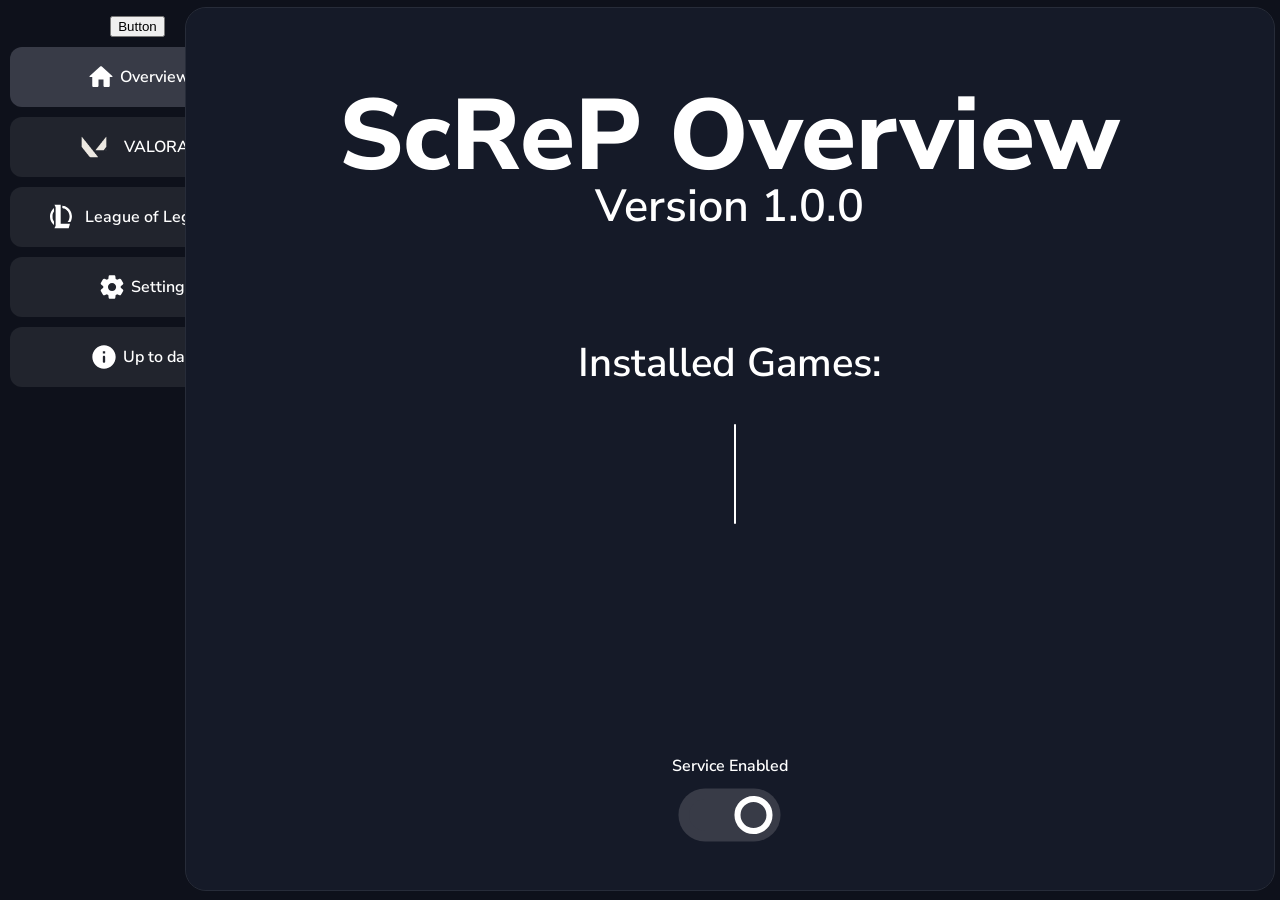
==== commit 60d072eb: "Add files via upload" ====
--- a/app-gui/index.html
+++ b/app-gui/index.html
@@ -7,17 +7,17 @@
   <link href="https://fonts.googleapis.com/css2?family=Nunito+Sans:ital,opsz,wght@0,6..12,200..1000;1,6..12,200..1000&display=swap" rel="stylesheet">
   <meta charset="UTF-8">
   <title>ScReP</title>
-  <link rel="stylesheet" href="style.css">
+  <link rel="stylesheet" href="/app-gui/style.css">
 </head>
 <body>
 <div id="left-container">
   <ul id="navbar">
     <button onclick="Enable()">Button</button>
-    <button onclick="window.location.href='/'" class="navbuttons" id="button-home">
+    <button onclick="window.location.href='/app-gui/'" class="navbuttons" id="button-home">
       <svg id="svg-button" xmlns="http://www.w3.org/2000/svg" height="48px" viewBox="0 0 24 24" width="48px" fill="#FFFFFF"><path d="M0 0h24v24H0V0z" fill="none"/><path d="M10 19v-5h4v5c0 .55.45 1 1 1h3c.55 0 1-.45 1-1v-7h1.7c.46 0 .68-.57.33-.87L12.67 3.6c-.38-.34-.96-.34-1.34 0l-8.36 7.53c-.34.3-.13.87.33.87H5v7c0 .55.45 1 1 1h3c.55 0 1-.45 1-1z"/></svg>
       Overview
     </button>
-    <button onclick="window.location.href='/valorant'" class="navbuttons" id="button-valorant">
+    <button onclick="window.location.href='/app-gui/valorant'" class="navbuttons" id="button-valorant">
       <svg id="svg-button-valorant" version="1.1" xmlns="http://www.w3.org/2000/svg" viewBox="0 0 4000 2250" width="24" height="24">
         <path d="M0 0 C3.71754001 3.33029626 6.9188038 7.12068356 10.125 10.9375 C10.837771 11.78284302 10.837771 11.78284302 11.56494141 12.64526367 C15.38641771 17.2064821 19.07736767 21.86176506 22.73291016 26.55639648 C26.26404745 31.08584296 29.8674978 35.5515474 33.5 40 C38.00777649 45.52325006 42.44842939 51.09184817 46.8359375 56.7109375 C50.33776247 61.18436708 53.90811164 65.59867202 57.5 70 C62.00759973 75.52339685 66.44842642 81.09184436 70.8359375 86.7109375 C74.33776247 91.18436708 77.90811164 95.59867202 81.5 100 C86.00759973 105.52339685 90.44842642 111.09184436 94.8359375 116.7109375 C98.33776247 121.18436708 101.90811164 125.59867202 105.5 130 C110.00759973 135.52339685 114.44842642 141.09184436 118.8359375 146.7109375 C122.33776247 151.18436708 125.90811164 155.59867202 129.5 160 C134.00759973 165.52339685 138.44842642 171.09184436 142.8359375 176.7109375 C146.33776247 181.18436708 149.90811164 185.59867202 153.5 190 C158.00759973 195.52339685 162.44842642 201.09184436 166.8359375 206.7109375 C170.33776247 211.18436708 173.90811164 215.59867202 177.5 220 C182.00759973 225.52339685 186.44842642 231.09184436 190.8359375 236.7109375 C194.33776247 241.18436708 197.90811164 245.59867202 201.5 250 C206.00759973 255.52339685 210.44842642 261.09184436 214.8359375 266.7109375 C218.33776247 271.18436708 221.90811164 275.59867202 225.5 280 C230.00759973 285.52339685 234.44842642 291.09184436 238.8359375 296.7109375 C242.33776247 301.18436708 245.90811164 305.59867202 249.5 310 C254.00694318 315.52259235 258.44784455 321.08968772 262.83374023 326.70874023 C266.35375146 331.20663846 269.94856888 335.63985702 273.5625 340.0625 C278.28965275 345.8499487 282.87839776 351.7181909 287.41015625 357.66015625 C290.88528049 362.17741068 294.50732963 366.57540339 298.11328125 370.98828125 C301.62336198 375.28936608 305.08417075 379.62376186 308.5 384 C312.44185031 389.04853686 316.4502462 394.03762563 320.5 399 C325.00759973 404.52339685 329.44842642 410.09184436 333.8359375 415.7109375 C337.33776247 420.18436708 340.90811164 424.59867202 344.5 429 C349.00759973 434.52339685 353.44842642 440.09184436 357.8359375 445.7109375 C361.33776247 450.18436708 364.90811164 454.59867202 368.5 459 C373.00759973 464.52339685 377.44842642 470.09184436 381.8359375 475.7109375 C385.33776247 480.18436708 388.90811164 484.59867202 392.5 489 C397.00759973 494.52339685 401.44842642 500.09184436 405.8359375 505.7109375 C409.33776247 510.18436708 412.90811164 514.59867202 416.5 519 C421.00759973 524.52339685 425.44842642 530.09184436 429.8359375 535.7109375 C433.33776247 540.18436708 436.90811164 544.59867202 440.5 549 C445.00759973 554.52339685 449.44842642 560.09184436 453.8359375 565.7109375 C457.33776247 570.18436708 460.90811164 574.59867202 464.5 579 C469.00759973 584.52339685 473.44842642 590.09184436 477.8359375 595.7109375 C481.33776247 600.18436708 484.90811164 604.59867202 488.5 609 C493.00759973 614.52339685 497.44842642 620.09184436 501.8359375 625.7109375 C505.33776247 630.18436708 508.90811164 634.59867202 512.5 639 C517.00759973 644.52339685 521.44842642 650.09184436 525.8359375 655.7109375 C529.33776247 660.18436708 532.90811164 664.59867202 536.5 669 C541.00759973 674.52339685 545.44842642 680.09184436 549.8359375 685.7109375 C553.33776247 690.18436708 556.90811164 694.59867202 560.5 699 C565.00759973 704.52339685 569.44842642 710.09184436 573.8359375 715.7109375 C577.33776247 720.18436708 580.90811164 724.59867202 584.5 729 C589.00759973 734.52339685 593.44842642 740.09184436 597.8359375 745.7109375 C601.33776247 750.18436708 604.90811164 754.59867202 608.5 759 C613.00759973 764.52339685 617.44842642 770.09184436 621.8359375 775.7109375 C625.33776247 780.18436708 628.90811164 784.59867202 632.5 789 C637.00759973 794.52339685 641.44842642 800.09184436 645.8359375 805.7109375 C649.33776247 810.18436708 652.90811164 814.59867202 656.5 819 C661.00759973 824.52339685 665.44842642 830.09184436 669.8359375 835.7109375 C673.33776247 840.18436708 676.90811164 844.59867202 680.5 849 C685.00759973 854.52339685 689.44842642 860.09184436 693.8359375 865.7109375 C697.33776247 870.18436708 700.90811164 874.59867202 704.5 879 C709.00759973 884.52339685 713.44842642 890.09184436 717.8359375 895.7109375 C721.33776247 900.18436708 724.90811164 904.59867202 728.5 909 C733.00759973 914.52339685 737.44842642 920.09184436 741.8359375 925.7109375 C745.33776247 930.18436708 748.90811164 934.59867202 752.5 939 C757.00759973 944.52339685 761.44842642 950.09184436 765.8359375 955.7109375 C769.33776247 960.18436708 772.90811164 964.59867202 776.5 969 C781.00759973 974.52339685 785.44842642 980.09184436 789.8359375 985.7109375 C793.33776247 990.18436708 796.90811164 994.59867202 800.5 999 C805.00759973 1004.52339685 809.44842642 1010.09184436 813.8359375 1015.7109375 C817.33776247 1020.18436708 820.90811164 1024.59867202 824.5 1029 C829.00759973 1034.52339685 833.44842642 1040.09184436 837.8359375 1045.7109375 C841.33776247 1050.18436708 844.90811164 1054.59867202 848.5 1059 C853.00759973 1064.52339685 857.44842642 1070.09184436 861.8359375 1075.7109375 C865.33776247 1080.18436708 868.90811164 1084.59867202 872.5 1089 C877.00759973 1094.52339685 881.44842642 1100.09184436 885.8359375 1105.7109375 C889.33776247 1110.18436708 892.90811164 1114.59867202 896.5 1119 C901.00759973 1124.52339685 905.44842642 1130.09184436 909.8359375 1135.7109375 C913.33776247 1140.18436708 916.90811164 1144.59867202 920.5 1149 C925.00759973 1154.52339685 929.44842642 1160.09184436 933.8359375 1165.7109375 C937.33776247 1170.18436708 940.90811164 1174.59867202 944.5 1179 C949.00759973 1184.52339685 953.44842642 1190.09184436 957.8359375 1195.7109375 C961.33776247 1200.18436708 964.90811164 1204.59867202 968.5 1209 C973.00759973 1214.52339685 977.44842642 1220.09184436 981.8359375 1225.7109375 C985.33776247 1230.18436708 988.90811164 1234.59867202 992.5 1239 C997.00759973 1244.52339685 1001.44842642 1250.09184436 1005.8359375 1255.7109375 C1009.33776247 1260.18436708 1012.90811164 1264.59867202 1016.5 1269 C1021.00759973 1274.52339685 1025.44842642 1280.09184436 1029.8359375 1285.7109375 C1033.33776559 1290.18437108 1036.9082844 1294.59852729 1040.5 1299 C1046.42375886 1306.26399949 1052.24781368 1313.59953864 1058 1321 C1058.47163574 1321.60602051 1058.94327148 1322.21204102 1059.42919922 1322.83642578 C1060.83035081 1324.63899094 1062.22839086 1326.44391384 1063.625 1328.25 C1064.05127686 1328.79938232 1064.47755371 1329.34876465 1064.91674805 1329.91479492 C1068.12478681 1334.08002308 1069.40465284 1336.49411852 1069.35546875 1341.89453125 C1068.72046773 1345.65569115 1066.72377681 1347.40291048 1064 1350 C1060.19611889 1351.26796037 1056.63404 1351.14008683 1052.67107582 1351.13142776 C1051.37505466 1351.13450672 1051.37505466 1351.13450672 1050.05285126 1351.13764787 C1047.13162514 1351.14334267 1044.21044581 1351.14185756 1041.28921509 1351.14044189 C1039.18399259 1351.14302413 1037.07877057 1351.14603689 1034.97354925 1351.1494453 C1029.16781704 1351.15753557 1023.36209718 1351.159306 1017.55636001 1351.16004276 C1011.30252356 1351.16188987 1005.04869357 1351.16943559 998.79486084 1351.17617798 C984.39454691 1351.19048707 969.99423702 1351.19629042 955.5939175 1351.20086992 C948.47726996 1351.20320523 941.36062323 1351.20680786 934.24397633 1351.2105653 C909.88186278 1351.22340349 885.51974968 1351.23412117 861.15763283 1351.2375679 C859.62779314 1351.23778953 858.09795345 1351.23801132 856.56811377 1351.23823325 C855.03457023 1351.23845389 853.5010267 1351.23867438 851.96748316 1351.2388947 C848.89091976 1351.23933725 845.81435637 1351.23978437 842.73779297 1351.24023438 C841.97498204 1351.24034377 841.2121711 1351.24045316 840.42624469 1351.24056586 C815.70422101 1351.24419472 790.98222669 1351.26010695 766.26021426 1351.28342474 C740.12214538 1351.30803304 713.98409327 1351.32174126 687.84601247 1351.32293582 C684.97526701 1351.32310727 682.10452155 1351.3233227 679.23377609 1351.32357025 C678.17349052 1351.3236539 678.17349052 1351.3236539 677.09178504 1351.32373925 C665.72543421 1351.32488901 654.35911352 1351.33590491 642.99277285 1351.35045731 C631.56118399 1351.36483978 620.12964454 1351.36779745 608.69804521 1351.36001733 C602.50716136 1351.35611095 596.31637874 1351.35703992 590.12550735 1351.37107468 C584.4539582 1351.38381436 578.78258634 1351.38261527 573.11103742 1351.37048396 C571.06312838 1351.36852707 569.01520678 1351.37160501 566.96731539 1351.38032833 C551.92034926 1351.44034645 538.68877928 1351.11511239 526 1342 C525.11634766 1341.39091797 525.11634766 1341.39091797 524.21484375 1340.76953125 C518.90711048 1336.6914856 515.06498196 1331.18356482 511.0234375 1325.9140625 C507.92621103 1321.87852873 504.72173051 1317.9364001 501.5 1314 C496.99154794 1308.47731173 492.55155904 1302.90813701 488.1640625 1297.2890625 C484.66223753 1292.81563292 481.09188836 1288.40132798 477.5 1284 C472.99240027 1278.47660315 468.55157358 1272.90815564 464.1640625 1267.2890625 C460.66223753 1262.81563292 457.09188836 1258.40132798 453.5 1254 C448.99240027 1248.47660315 444.55157358 1242.90815564 440.1640625 1237.2890625 C436.66223753 1232.81563292 433.09188836 1228.40132798 429.5 1224 C424.99240027 1218.47660315 420.55157358 1212.90815564 416.1640625 1207.2890625 C412.66223753 1202.81563292 409.09188836 1198.40132798 405.5 1194 C400.99240027 1188.47660315 396.55157358 1182.90815564 392.1640625 1177.2890625 C388.66223753 1172.81563292 385.09188836 1168.40132798 381.5 1164 C376.99240027 1158.47660315 372.55157358 1152.90815564 368.1640625 1147.2890625 C364.66223753 1142.81563292 361.09188836 1138.40132798 357.5 1134 C352.99240027 1128.47660315 348.55157358 1122.90815564 344.1640625 1117.2890625 C340.66223753 1112.81563292 337.09188836 1108.40132798 333.5 1104 C328.99240027 1098.47660315 324.55157358 1092.90815564 320.1640625 1087.2890625 C316.66223753 1082.81563292 313.09188836 1078.40132798 309.5 1074 C304.99240027 1068.47660315 300.55157358 1062.90815564 296.1640625 1057.2890625 C292.66223753 1052.81563292 289.09188836 1048.40132798 285.5 1044 C280.99240027 1038.47660315 276.55157358 1032.90815564 272.1640625 1027.2890625 C268.66223753 1022.81563292 265.09188836 1018.40132798 261.5 1014 C256.99240027 1008.47660315 252.55157358 1002.90815564 248.1640625 997.2890625 C244.66223753 992.81563292 241.09188836 988.40132798 237.5 984 C232.99240027 978.47660315 228.55157358 972.90815564 224.1640625 967.2890625 C220.66223753 962.81563292 217.09188836 958.40132798 213.5 954 C208.99240027 948.47660315 204.55157358 942.90815564 200.1640625 937.2890625 C196.66223753 932.81563292 193.09188836 928.40132798 189.5 924 C184.99240027 918.47660315 180.55157358 912.90815564 176.1640625 907.2890625 C172.66223753 902.81563292 169.09188836 898.40132798 165.5 894 C160.99240027 888.47660315 156.55157358 882.90815564 152.1640625 877.2890625 C148.66223753 872.81563292 145.09188836 868.40132798 141.5 864 C136.99240027 858.47660315 132.55157358 852.90815564 128.1640625 847.2890625 C124.66223753 842.81563292 121.09188836 838.40132798 117.5 834 C112.99240027 828.47660315 108.55157358 822.90815564 104.1640625 817.2890625 C100.66223753 812.81563292 97.09188836 808.40132798 93.5 804 C88.99240027 798.47660315 84.55157358 792.90815564 80.1640625 787.2890625 C76.66223753 782.81563292 73.09188836 778.40132798 69.5 774 C64.99240027 768.47660315 60.55157358 762.90815564 56.1640625 757.2890625 C52.66223753 752.81563292 49.09188836 748.40132798 45.5 744 C40.99240027 738.47660315 36.55157358 732.90815564 32.1640625 727.2890625 C28.66223649 722.81563158 25.09183079 718.40137622 21.5 714 C16.97375424 708.45240658 12.49452972 702.87339781 8.10253906 697.21875 C5.74973174 694.19591525 3.35960513 691.21744141 0.89453125 688.28515625 C-7.18424035 678.60712272 -16.11430528 667.53431257 -16.12995183 654.32305491 C-16.13348025 653.37958166 -16.13700867 652.4361084 -16.14064401 651.46404505 C-16.13944624 650.42863061 -16.13824846 649.39321618 -16.13701439 648.32642555 C-16.13966622 647.22109974 -16.14231804 646.11577392 -16.14505023 644.97695339 C-16.15276267 641.24094429 -16.15330314 637.50496795 -16.15390015 633.76895142 C-16.15791346 631.07627912 -16.1623147 628.38360995 -16.1671797 625.69093931 C-16.17825773 619.04608528 -16.18390453 612.40123654 -16.18788858 605.75637491 C-16.1928963 597.79976283 -16.20362346 589.843161 -16.21437032 581.88655497 C-16.2400028 562.6557541 -16.25503523 543.42494925 -16.26788078 524.19413621 C-16.27213465 517.82649484 -16.27670035 511.45885376 -16.2814641 505.09121275 C-16.30671999 471.24763273 -16.32877222 437.40405223 -16.34119225 403.56046486 C-16.34411366 395.71902083 -16.34708116 387.87757681 -16.35009766 380.03613281 C-16.35046857 379.06191663 -16.35083947 378.08770045 -16.35122162 377.08396257 C-16.36338348 345.48092464 -16.39433858 313.87794231 -16.43601918 282.27493051 C-16.47877604 249.79676963 -16.5054292 217.31863814 -16.51066696 184.84044835 C-16.51140744 180.25641881 -16.51231813 175.67238932 -16.51332474 171.08835983 C-16.51351535 170.18615311 -16.51370597 169.28394638 -16.51390236 168.35440006 C-16.51742013 153.81690233 -16.53773702 139.27947412 -16.56412137 124.74200195 C-16.59022518 110.1393417 -16.59801072 95.53676205 -16.58702008 80.93408181 C-16.58102986 72.25248265 -16.58902509 63.57115628 -16.61685092 54.88959825 C-16.63405305 49.09518043 -16.63319634 43.30094944 -16.61748323 37.5065278 C-16.60904058 34.201828 -16.61133535 30.89775743 -16.63009469 27.59308465 C-16.64905674 24.03666894 -16.63750764 20.48163874 -16.61803246 16.92525673 C-16.63088168 15.89452463 -16.6437309 14.86379253 -16.65696949 13.80182612 C-16.60222469 9.28379293 -16.51391439 6.01184687 -13.64887297 2.37967145 C-9.51264325 -1.33619862 -5.21758803 -1.81564418 0 0 Z " fill="#ECE8E1" transform="translate(1194,450)"/>
         <path d="M0 0 C3.79218221 3.47490554 5.30376885 5.74673779 5.62559515 10.91958874 C5.65143679 12.91479302 5.64967039 14.91046748 5.62641239 16.90570354 C5.63338 18.01183907 5.64034761 19.11797459 5.64752635 20.25762936 C5.66484724 23.98473854 5.6463631 27.71081896 5.62818909 31.43791199 C5.63323147 34.12877526 5.64025106 36.81956735 5.64968723 39.51041204 C5.66621923 45.37146416 5.66411877 51.23228137 5.64986038 57.09333611 C5.62871533 65.80905657 5.63612033 74.52458926 5.6492356 83.2403171 C5.67171271 98.80675762 5.66568445 114.3730897 5.6477995 129.93953035 C5.6322415 143.56496016 5.62637726 157.1903519 5.6301403 170.81579018 C5.63049551 172.17070363 5.63049551 172.17070363 5.63085788 173.55298908 C5.63183279 177.21959416 5.6328536 180.88619923 5.63394299 184.55280429 C5.64403103 218.96475119 5.62574857 253.37663128 5.59422263 287.78856247 C5.56637283 318.36175086 5.56139256 348.93485973 5.57641602 379.50805664 C5.58023844 387.3338861 5.58403325 395.15971557 5.5875864 402.98554516 C5.58802422 403.94899298 5.58846203 404.91244081 5.58891311 405.90508402 C5.60015501 431.44690154 5.59280219 456.98871323 5.57970566 482.53052884 C5.57831708 485.27927747 5.57693637 488.02802611 5.57556724 490.77677475 C5.57465785 492.60024361 5.57373518 494.42371247 5.57279913 496.24718133 C5.56600384 509.86060326 5.56866321 523.47400221 5.57574654 537.08742332 C5.5837148 552.57079398 5.57714099 568.0540846 5.5515715 583.5374377 C5.53765206 592.20239146 5.53466077 600.8671841 5.5475062 609.53214045 C5.55497282 615.32180144 5.54786341 621.11132688 5.52894809 626.90096147 C5.51857411 630.19872033 5.51661513 633.49609159 5.52792663 636.793857 C5.53911435 640.35125316 5.52569017 643.90774951 5.50615788 647.46509075 C5.5197761 648.99062876 5.5197761 648.99062876 5.53366944 650.54698572 C5.35862058 666.89583998 -3.8365366 678.75414519 -14.1171875 690.625 C-16.97672105 693.94028974 -19.68881525 697.35611283 -22.375 700.8125 C-26.35530575 705.92666352 -30.40108816 710.98037054 -34.5 716 C-38.54991424 720.9622445 -42.55805359 725.95154232 -46.5 731 C-50.9820011 736.74010668 -55.55956557 742.39693246 -60.1640625 748.0390625 C-63.65530083 752.32451618 -67.09818888 756.64329453 -70.5 761 C-74.9820011 766.74010668 -79.55956557 772.39693246 -84.1640625 778.0390625 C-87.65530083 782.32451618 -91.09818888 786.64329453 -94.5 791 C-98.9820011 796.74010668 -103.55956557 802.39693246 -108.1640625 808.0390625 C-111.65530083 812.32451618 -115.09818888 816.64329453 -118.5 821 C-122.9820011 826.74010668 -127.55956557 832.39693246 -132.1640625 838.0390625 C-135.65530596 842.32452248 -139.09792168 846.6434981 -142.5 851 C-173.08218623 890.12224485 -173.08218623 890.12224485 -191 894 C-193.8580306 894.0976124 -196.69158709 894.1412033 -199.54961205 894.13701439 C-200.42531904 894.13966622 -201.30102603 894.14231804 -202.2032696 894.14505023 C-205.15817799 894.15275234 -208.11304488 894.15330275 -211.06796265 894.15390015 C-213.19966132 894.15791414 -215.33135922 894.16235225 -217.46305621 894.1671797 C-223.33704823 894.17915759 -229.21103204 894.18479644 -235.08503389 894.18936086 C-241.41370465 894.19531213 -247.74236555 894.20692295 -254.07102966 894.21765137 C-268.63789634 894.24102343 -283.20476434 894.25558202 -297.77164399 894.26788078 C-302.81034473 894.27213532 -307.8490451 894.27670103 -312.88774538 894.2814641 C-339.67280725 894.30672032 -366.45786974 894.32877073 -393.2429409 894.34119225 C-399.44809344 894.34411362 -405.65324595 894.34708113 -411.85839844 894.35009766 C-412.62931601 894.35046857 -413.40023358 894.35083947 -414.19451229 894.35122162 C-439.20131134 894.36338284 -464.20804009 894.39433735 -489.21480611 894.43601918 C-514.91768493 894.47878329 -540.62052662 894.5054301 -566.323442 894.51066696 C-569.95175907 894.51140743 -573.58007609 894.51231812 -577.2083931 894.51332474 C-577.92249136 894.51351535 -578.63658961 894.51370597 -579.37232722 894.51390236 C-590.874858 894.51741897 -602.37730084 894.53773048 -613.87979931 894.56412137 C-625.43551092 894.59023519 -636.99108255 894.59759133 -648.54682659 894.58702008 C-654.80982865 894.5818175 -661.07255043 894.58482417 -667.33551216 894.60948563 C-673.06473441 894.63185789 -678.79347309 894.63133204 -684.52270313 894.61228175 C-686.59939918 894.60946485 -688.67612719 894.61517316 -690.75277154 894.63009469 C-693.56867772 894.64909702 -696.3828411 894.63748238 -699.19870567 894.61803246 C-700.41751736 894.63730629 -700.41751736 894.63730629 -701.6609515 894.65696949 C-705.73773698 894.59479161 -708.25992978 894.19458014 -711.49319613 891.6039511 C-713.99930339 889.0007236 -714.82076743 888.02061801 -715.0625 884.5 C-715.17271484 883.40171875 -715.17271484 883.40171875 -715.28515625 882.28125 C-714.56318458 876.50547662 -709.59171127 871.9002143 -706 867.5625 C-704.82197748 866.12707234 -703.64490955 864.69086079 -702.46875 863.25390625 C-701.88222656 862.53734863 -701.29570312 861.82079102 -700.69140625 861.08251953 C-698.25632255 858.08435787 -695.87462692 855.04611865 -693.5 852 C-689.01849869 846.25951177 -684.44042464 840.60305554 -679.8359375 834.9609375 C-676.34469917 830.67548382 -672.90181112 826.35670547 -669.5 822 C-665.0179989 816.25989332 -660.44043443 810.60306754 -655.8359375 804.9609375 C-652.34469917 800.67548382 -648.90181112 796.35670547 -645.5 792 C-641.0179989 786.25989332 -636.44043443 780.60306754 -631.8359375 774.9609375 C-628.34469917 770.67548382 -624.90181112 766.35670547 -621.5 762 C-617.0179989 756.25989332 -612.44043443 750.60306754 -607.8359375 744.9609375 C-604.34469917 740.67548382 -600.90181112 736.35670547 -597.5 732 C-593.0179989 726.25989332 -588.44043443 720.60306754 -583.8359375 714.9609375 C-580.34469917 710.67548382 -576.90181112 706.35670547 -573.5 702 C-569.0179989 696.25989332 -564.44043443 690.60306754 -559.8359375 684.9609375 C-556.34469917 680.67548382 -552.90181112 676.35670547 -549.5 672 C-545.0179989 666.25989332 -540.44043443 660.60306754 -535.8359375 654.9609375 C-532.34469917 650.67548382 -528.90181112 646.35670547 -525.5 642 C-521.0179989 636.25989332 -516.44043443 630.60306754 -511.8359375 624.9609375 C-508.34469917 620.67548382 -504.90181112 616.35670547 -501.5 612 C-497.0179989 606.25989332 -492.44043443 600.60306754 -487.8359375 594.9609375 C-484.34469917 590.67548382 -480.90181112 586.35670547 -477.5 582 C-473.0179989 576.25989332 -468.44043443 570.60306754 -463.8359375 564.9609375 C-460.34469917 560.67548382 -456.90181112 556.35670547 -453.5 552 C-449.0179989 546.25989332 -444.44043443 540.60306754 -439.8359375 534.9609375 C-436.34469917 530.67548382 -432.90181112 526.35670547 -429.5 522 C-425.0179989 516.25989332 -420.44043443 510.60306754 -415.8359375 504.9609375 C-412.34469917 500.67548382 -408.90181112 496.35670547 -405.5 492 C-401.0179989 486.25989332 -396.44043443 480.60306754 -391.8359375 474.9609375 C-388.34469917 470.67548382 -384.90181112 466.35670547 -381.5 462 C-377.0179989 456.25989332 -372.44043443 450.60306754 -367.8359375 444.9609375 C-364.34469917 440.67548382 -360.90181112 436.35670547 -357.5 432 C-353.0179989 426.25989332 -348.44043443 420.60306754 -343.8359375 414.9609375 C-340.34469917 410.67548382 -336.90181112 406.35670547 -333.5 402 C-329.0179989 396.25989332 -324.44043443 390.60306754 -319.8359375 384.9609375 C-316.34469917 380.67548382 -312.90181112 376.35670547 -309.5 372 C-305.0179989 366.25989332 -300.44043443 360.60306754 -295.8359375 354.9609375 C-291.88813664 350.11505872 -288.01201102 345.21829857 -284.16625977 340.29125977 C-280.64624854 335.79336154 -277.05143112 331.36014298 -273.4375 326.9375 C-269.55018227 322.17826054 -265.72660109 317.38625653 -262 312.5 C-257.73792101 306.91163386 -253.33360701 301.45371487 -248.88671875 296.01171875 C-245.37663802 291.71063392 -241.91582925 287.37623814 -238.5 283 C-234.0181114 277.25980746 -229.44043222 271.60306483 -224.8359375 265.9609375 C-221.34469917 261.67548382 -217.90181112 257.35670547 -214.5 253 C-210.0179989 247.25989332 -205.44043443 241.60306754 -200.8359375 235.9609375 C-197.34469917 231.67548382 -193.90181112 227.35670547 -190.5 223 C-186.0179989 217.25989332 -181.44043443 211.60306754 -176.8359375 205.9609375 C-173.34469917 201.67548382 -169.90181112 197.35670547 -166.5 193 C-162.0179989 187.25989332 -157.44043443 181.60306754 -152.8359375 175.9609375 C-149.34469917 171.67548382 -145.90181112 167.35670547 -142.5 163 C-138.0179989 157.25989332 -133.44043443 151.60306754 -128.8359375 145.9609375 C-125.34469917 141.67548382 -121.90181112 137.35670547 -118.5 133 C-114.0179989 127.25989332 -109.44043443 121.60306754 -104.8359375 115.9609375 C-101.34469917 111.67548382 -97.90181112 107.35670547 -94.5 103 C-90.0179989 97.25989332 -85.44043443 91.60306754 -80.8359375 85.9609375 C-77.34469917 81.67548382 -73.90181112 77.35670547 -70.5 73 C-66.0179989 67.25989332 -61.44043443 61.60306754 -56.8359375 55.9609375 C-53.34469917 51.67548382 -49.90181112 47.35670547 -46.5 43 C-42.55805044 37.95153829 -38.54974791 32.96238392 -34.5 28 C-29.37384138 21.71845775 -24.33080364 15.37763702 -19.33984375 8.98828125 C-18.56769531 8.00214844 -17.79554688 7.01601563 -17 6 C-16.28457031 5.07316406 -15.56914062 4.14632813 -14.83203125 3.19140625 C-11.05634335 -1.32492831 -5.4337477 -2.3052263 0 0 Z " fill="#ECE8E1" transform="translate(2817,450)"/>
@@ -27,7 +27,7 @@
       VALORANT
     </button>
 
-    <button onclick="window.location.href='/league-of-legends'" class="navbuttons" id="button-league">
+    <button onclick="window.location.href='/app-gui/league-of-legends'" class="navbuttons" id="button-league">
       <?xml version="1.0" encoding="UTF-8"?>
       <svg id="svg-button-league" version="1.1" xmlns="http://www.w3.org/2000/svg" viewBox="0 0 4000 2250" width="24" height="24">
         <path d="M0 0 C237.27 0 474.54 0 719 0 C719 718.74 719 1437.48 719 2178 C1068.14 2178 1417.28 2178 1777 2178 C1774.52203733 2188.53134135 1772.00607753 2198.92375718 1769.04296875 2209.30859375 C1768.66373056 2210.64855799 1768.28485187 2211.98862403 1767.90629578 2213.32878113 C1767.09591542 2216.19522334 1766.28332824 2219.06102646 1765.46893311 2221.92633057 C1764.14792503 2226.57458027 1762.83250555 2231.22440076 1761.51806641 2235.87451172 C1761.05884179 2237.49896351 1760.59961324 2239.12341418 1760.14038086 2240.74786377 C1759.9100415 2241.56267464 1759.67970215 2242.3774855 1759.44238281 2243.21698761 C1758.73253829 2245.72734113 1758.0222162 2248.23755908 1757.31176758 2250.7477417 C1752.37630644 2268.18819759 1747.47780024 2285.63897069 1742.58526993 2303.09151077 C1741.87073359 2305.64021804 1741.15602006 2308.18887555 1740.44125366 2310.73751831 C1732.06007657 2340.62296803 1723.70279392 2370.51508493 1715.34890747 2400.40817261 C1707.68322155 2427.838301 1700.00631499 2455.26524781 1692.3125 2482.6875 C1692.0774387 2483.52532894 1691.8423774 2484.36315788 1691.60019302 2485.22637558 C1687.83321672 2498.65289675 1684.06511496 2512.07910201 1680.29685974 2525.50526428 C1676.99601544 2537.26610228 1673.69556156 2549.02704974 1670.3957634 2560.7881813 C1669.69187682 2563.29690059 1668.98792543 2565.80560168 1668.28396606 2568.31430054 C1662.47038734 2589.03303868 1656.66876341 2609.75508867 1650.87890625 2630.48046875 C1650.2771188 2632.63438525 1649.67532743 2634.78830066 1649.0735321 2636.94221497 C1646.4389825 2646.37211521 1643.80497932 2655.80216668 1641.17338467 2665.23289204 C1640.09427926 2669.09937069 1639.0144162 2672.96563746 1637.9343853 2676.83185768 C1637.43336859 2678.62605959 1636.9326931 2680.42035683 1636.43239021 2682.21475792 C1629.33673918 2707.66326082 1629.33673918 2707.66326082 1628 2709 C1626.53525507 2709.0973196 1625.06581624 2709.12478403 1623.59784186 2709.12467116 C1622.15873732 2709.12820051 1622.15873732 2709.12820051 1620.69055997 2709.13180115 C1619.62112301 2709.12929228 1618.55168605 2709.1267834 1617.44984192 2709.1241985 C1616.319425 2709.12547658 1615.18900809 2709.12675467 1614.02433612 2709.12807148 C1610.85321482 2709.13062725 1607.6821319 2709.1286413 1604.51101298 2709.12483745 C1601.06085184 2709.12179269 1597.61069468 2709.12452695 1594.16053346 2709.12654433 C1588.07920954 2709.1292898 1581.99789495 2709.12827565 1575.91657149 2709.12488318 C1566.81260142 2709.11982432 1557.70863807 2709.12050645 1548.60466711 2709.12234976 C1533.09256821 2709.12532229 1517.58047306 2709.12353486 1502.06837463 2709.11920547 C1486.33829772 2709.11483453 1470.60822275 2709.11263206 1454.87814522 2709.11310768 C1453.39045647 2709.11315072 1453.39045647 2709.11315072 1451.87271341 2709.11319463 C1446.81597917 2709.11335099 1441.75924493 2709.11354294 1436.7025107 2709.11374746 C1400.05690617 2709.11515672 1363.41130338 2709.11171805 1326.76569939 2709.10573006 C1290.46285938 2709.09981222 1254.16002012 2709.0959559 1217.85717964 2709.09487724 C1216.16747525 2709.09482563 1216.16747525 2709.09482563 1214.44363542 2709.09477296 C1204.15541836 2709.09445978 1193.8672013 2709.09417208 1183.57898424 2709.09391499 C1158.00100038 2709.09327551 1132.42301654 2709.09231613 1106.84503269 2709.09113979 C1105.68013035 2709.09108648 1104.51522801 2709.09103316 1103.3150256 2709.09097823 C1046.61748749 2709.08835525 989.91994987 2709.0820471 933.22241211 2709.07543945 C913.54144287 2709.07314784 893.86047364 2709.0708725 874.17950439 2709.06866455 C872.95892692 2709.0685276 871.73834944 2709.06839065 870.48078476 2709.06824955 C813.76360296 2709.06190817 757.04642107 2709.05818075 700.329239 2709.05512976 C696.64815747 2709.05493169 692.96707594 2709.0547325 689.28599441 2709.05453308 C664.89174576 2709.05321332 640.4974971 2709.05193867 616.10324845 2709.05069422 C567.56269226 2709.04821757 519.0221361 2709.04547588 470.48157994 2709.04255217 C468.169832 2709.04241293 465.85808407 2709.04227388 463.54633613 2709.04213501 C359.44617371 2709.03588009 255.34601166 2709.02654157 151.24584961 2709.01586914 C150.27087619 2709.01576921 149.29590277 2709.01566927 148.2913847 2709.01556631 C99.52758978 2709.01056561 50.76379488 2709.00539153 2 2709 C2.70830067 2705.14163722 3.76175643 2702.1343521 5.5546875 2698.6328125 C6.0813501 2697.59431152 6.6080127 2696.55581055 7.15063477 2695.48583984 C7.71967529 2694.3767627 8.28871582 2693.26768555 8.875 2692.125 C10.07069831 2689.76645675 11.2650444 2687.40728998 12.45703125 2685.046875 C12.75808273 2684.45180145 13.05913422 2683.85672791 13.36930847 2683.24362183 C16.18675918 2677.66110975 18.8870052 2672.02655164 21.5625 2666.375 C25.76411234 2657.51750562 30.11074148 2648.74133224 34.51757812 2639.984375 C38.42251748 2632.2048063 42.19221593 2624.366859 45.92578125 2616.50390625 C49.4788285 2609.04046504 53.15981453 2601.64718859 56.87744141 2594.26464844 C60.14578967 2587.75577751 63.31348252 2581.20423452 66.4375 2574.625 C70.19999463 2566.70226132 74.0573189 2558.83461168 78 2551 C81.92174364 2543.20692883 85.75878955 2535.3813396 89.5 2527.5 C93.72392071 2518.60176934 98.08964774 2509.78324222 102.51733398 2500.98486328 C106.41941037 2493.2109934 110.18715253 2485.37915667 113.91699219 2477.52148438 C117.51970354 2469.95188869 121.24058222 2462.44627868 125.03344727 2454.97021484 C125.86642498 2453.32099945 126.68939555 2451.66668605 127.50156512 2450.00712469 C128.55274632 2447.89756826 129.64393967 2445.8077024 130.76397487 2443.73388191 C135.5739532 2434.55782182 137.01133903 2426.81631807 136.88895082 2416.37860894 C136.89716932 2414.8541146 136.90844686 2413.32963431 136.92246152 2411.80518224 C136.95202348 2407.63479925 136.93847639 2403.46553018 136.9175727 2399.29513664 C136.90251973 2394.73419576 136.9283106 2390.17344686 136.94873035 2385.61255193 C136.97902506 2377.59452049 136.98336581 2369.57680024 136.97072154 2361.55872634 C136.95190825 2349.55514539 136.97337103 2337.55186457 137.00256069 2325.54831636 C137.05110421 2305.08921962 137.06627035 2284.63021875 137.06322861 2264.1710701 C137.06023875 2243.43659148 137.07231485 2222.70220415 137.10274124 2201.96774673 C137.10465025 2200.65824048 137.10655927 2199.34873423 137.10852613 2197.99954596 C137.1163427 2192.66610946 137.1242439 2187.3326731 137.13228721 2181.99923694 C137.15492697 2166.96527438 137.17495358 2151.93130886 137.19316578 2136.8973403 C137.19400057 2136.20843861 137.19483537 2135.51953691 137.19569546 2134.80975941 C137.24375117 2094.89084549 137.25378521 2054.9719175 137.26466078 2015.05297962 C137.26609109 2009.81227085 137.26752699 2004.57156209 137.26897458 1999.33085333 C137.26938779 1997.8299981 137.2697983 1996.32914286 137.27020611 1994.82828762 C137.27916789 1961.88436676 137.2990698 1928.94045661 137.32151054 1895.99654252 C137.33125484 1881.6821001 137.34063309 1867.36765744 137.35001516 1853.05321479 C137.35050684 1852.30398297 137.35099852 1851.55475114 137.35150509 1850.78281533 C137.37515729 1814.72398487 137.39613899 1778.66515319 137.41408539 1742.60631943 C137.41446849 1741.83714043 137.41485159 1741.06796142 137.41524629 1740.27547397 C137.43958204 1691.26130551 137.45164971 1642.24714189 137.45553373 1593.23296777 C137.45579103 1590.01904577 137.45606113 1586.80512377 137.45633156 1583.59120177 C137.45755239 1569.08042305 137.45868549 1554.56964432 137.45980794 1540.05886558 C137.46030906 1533.58764437 137.46081984 1527.11642315 137.46133687 1520.64520194 C137.46165982 1516.59593221 137.46197688 1512.54666247 137.46228111 1508.49739273 C137.4680469 1432.03635081 137.48968319 1355.5753791 137.57531738 1279.11437988 C137.5762182 1278.30968569 137.57711901 1277.50499151 137.57804712 1276.67591265 C137.60624424 1251.53394003 137.63643339 1226.39196984 137.66699219 1201.25 C137.69834201 1175.45176397 137.72941613 1149.65352768 137.75891876 1123.85528946 C137.76028305 1122.6637007 137.76028305 1122.6637007 137.7616749 1121.44803943 C137.81857542 1071.67521099 137.85482926 1021.90240234 137.86894989 972.1295433 C137.86917043 971.36048541 137.86939098 970.59142751 137.86961821 969.79906484 C137.87927276 936.01931864 137.8842828 902.23957314 137.88419284 868.45982559 C137.88416551 854.86892943 137.88465719 841.2780333 137.88537172 827.68713717 C137.88548272 825.43377986 137.88557136 823.18042255 137.88565546 820.92706524 C137.88704669 786.48674753 137.90124776 752.04650198 137.95421791 717.6062212 C137.95535771 716.86431437 137.95649751 716.12240755 137.95767185 715.3580187 C137.97607261 703.42472747 137.99548813 691.49143789 138.0150083 679.55814845 C138.07043088 645.65512635 138.11688317 611.75219729 138.10258961 577.84912252 C138.10230254 577.16019574 138.10201547 576.47126896 138.1017197 575.76146561 C138.09527429 560.72579256 138.08407148 545.6901269 138.06821396 530.65446094 C138.06195903 524.65639924 138.05632936 518.65833699 138.05088425 512.66027451 C138.04967399 511.35286585 138.04846374 510.0454572 138.04721681 508.6984301 C138.02963262 488.03185105 138.06898066 467.36579267 138.1322891 446.69931968 C138.19341028 426.35648953 138.19344786 406.01440745 138.12941 385.6715785 C138.09371507 373.75918533 138.10385016 361.84902975 138.18363306 349.93683777 C138.2320567 342.00394208 138.21769112 334.07268703 138.15440579 326.13990191 C138.12032644 321.6555442 138.11079355 317.17554464 138.17946313 312.69148263 C138.533918 287.92693703 133.29338271 270.27392721 121.07849727 248.73129633 C117.97977362 243.23977302 115.29223812 237.55479678 112.57421875 231.8671875 C111.59642701 229.86904464 110.6167324 227.87183067 109.63427734 225.87597656 C106.48996633 219.47293446 103.34800694 213.06874136 100.20703125 206.6640625 C99.41244507 205.04389221 99.41244507 205.04389221 98.60180664 203.39099121 C93.67908889 193.35070607 88.77407812 183.3018366 83.875 173.25 C76.80450387 158.74370145 69.72017842 144.24424302 62.625 129.75 C62.14384735 128.7670697 61.6626947 127.7841394 61.16696167 126.77142334 C60.6857486 125.78837219 60.20453552 124.80532104 59.70874023 123.79248047 C58.73681382 121.80696741 57.76488999 119.82145309 56.79296875 117.8359375 C56.31166 116.85269501 55.83035126 115.86945251 55.3344574 114.85641479 C49.2959926 102.51993799 43.26330806 90.18063463 37.23266602 77.84033203 C32.99030447 69.15970242 28.74626428 60.47990956 24.4954071 51.80343628 C22.49747343 47.72519398 20.50055109 43.64645684 18.50369263 39.56768799 C17.55975608 37.64031846 16.61533657 35.71318537 15.67037964 33.78631592 C0 1.83162829 0 1.83162829 0 0 Z " fill="#FFFFFF" transform="translate(504,0)"/>
@@ -37,13 +37,13 @@
       League of Legends
     </button>
 
-    <button onclick="window.location.href='/league-of-legends'" class="navbuttons" id="button-league">
+    <button onclick="window.location.href='/app-gui/settings'" class="navbuttons" id="button-settings">
       <?xml version="1.0" encoding="UTF-8"?>
       <svg id="svg-button-settings" xmlns="http://www.w3.org/2000/svg" enable-background="new 0 0 24 24" height="48px" viewBox="0 0 24 24" width="48px" fill="#FFFFFF"><rect fill="none" height="24" width="24"/><path d="M19.5,12c0-0.23-0.01-0.45-0.03-0.68l1.86-1.41c0.4-0.3,0.51-0.86,0.26-1.3l-1.87-3.23c-0.25-0.44-0.79-0.62-1.25-0.42 l-2.15,0.91c-0.37-0.26-0.76-0.49-1.17-0.68l-0.29-2.31C14.8,2.38,14.37,2,13.87,2h-3.73C9.63,2,9.2,2.38,9.14,2.88L8.85,5.19 c-0.41,0.19-0.8,0.42-1.17,0.68L5.53,4.96c-0.46-0.2-1-0.02-1.25,0.42L2.41,8.62c-0.25,0.44-0.14,0.99,0.26,1.3l1.86,1.41 C4.51,11.55,4.5,11.77,4.5,12s0.01,0.45,0.03,0.68l-1.86,1.41c-0.4,0.3-0.51,0.86-0.26,1.3l1.87,3.23c0.25,0.44,0.79,0.62,1.25,0.42 l2.15-0.91c0.37,0.26,0.76,0.49,1.17,0.68l0.29,2.31C9.2,21.62,9.63,22,10.13,22h3.73c0.5,0,0.93-0.38,0.99-0.88l0.29-2.31 c0.41-0.19,0.8-0.42,1.17-0.68l2.15,0.91c0.46,0.2,1,0.02,1.25-0.42l1.87-3.23c0.25-0.44,0.14-0.99-0.26-1.3l-1.86-1.41 C19.49,12.45,19.5,12.23,19.5,12z M12.04,15.5c-1.93,0-3.5-1.57-3.5-3.5s1.57-3.5,3.5-3.5s3.5,1.57,3.5,3.5S13.97,15.5,12.04,15.5z"/></svg>
       Settings
     </button>
 
-    <button onclick="window.location.href='/league-of-legends'" class="navbuttons" id="button-league">
+    <button onclick="window.location.href='/app-gui/update'" class="navbuttons" id="button-update">
       <?xml version="1.0" encoding="UTF-8"?>
       <svg id="svg-button-version" xmlns="http://www.w3.org/2000/svg" height="48px" viewBox="0 0 24 24" width="48px" fill="#FFFFFF"><path d="M0 0h24v24H0V0z" fill="none"/><path d="M12 2C6.48 2 2 6.48 2 12s4.48 10 10 10 10-4.48 10-10S17.52 2 12 2zm0 15c-.55 0-1-.45-1-1v-4c0-.55.45-1 1-1s1 .45 1 1v4c0 .55-.45 1-1 1zm1-8h-2V7h2v2z"/></svg>
       Up to date
@@ -73,6 +73,22 @@
 
   </button>
 
+  <p class="text" id="enable">Service Enabled</p>
+
+  <!-- From Uiverse.io by SelfMadeSystem -->
+  <input id="check" type="checkbox" />
+  <label id="switch" for="check">
+    <svg viewBox="0 0 212.4992 84.4688" overflow="visible">
+      <path
+              pathLength="360"
+              fill="none"
+              stroke="currentColor"
+              d="M 42.2496 0 A 42.24 42.24 90 0 0 0 42.2496 A 42.24 42.24 90 0 0 42.2496 84.4688 A 42.24 42.24 90 0 0 84.4992 42.2496 A 42.24 42.24 90 0 0 42.2496 0 A 42.24 42.24 90 0 0 0 42.2496 A 42.24 42.24 90 0 0 42.2496 84.4688 L 170.2496 84.4688 A 42.24 42.24 90 0 0 212.4992 42.2496 A 42.24 42.24 90 0 0 170.2496 0 A 42.24 42.24 90 0 0 128 42.2496 A 42.24 42.24 90 0 0 170.2496 84.4688 A 42.24 42.24 90 0 0 212.4992 42.2496 A 42.24 42.24 90 0 0 170.2496 0 L 42.2496 0"
+      ></path>
+    </svg>
+  </label>
+
+
 </div>
 <script src="script.js"></script>
 </body>
--- a/app-gui/style.css
+++ b/app-gui/style.css
@@ -0,0 +1,295 @@
+#left-container {
+    position: fixed;
+    background-color: #0e111b;
+    justify-content: center;
+    align-items: center;
+    margin: 0;
+    padding: 0;
+    top: 0;
+    left: 0;
+    width: 100%;
+    height: 100%;
+    overflow: hidden;
+}
+
+#navbar {
+    overflow: hidden;
+    flex-direction: column;
+    align-items: center;
+    justify-content: center;
+    position: fixed;
+    left: 10px;
+    display: flex;
+    list-style: none;
+    gap: 10px;
+    padding: 0;
+}
+
+.navbuttons {
+    display: flex;
+    justify-content: center;
+    align-items: center;
+    background-color: #21242d;
+    height: 60px;
+    width: 255px;
+    border: none;
+    border-radius: 12px;
+    font-size: 16px;
+    position: relative;
+    align-self: center;
+    color: #ffffff;
+    font-family: "Nunito Sans", sans-serif;
+    font-optical-sizing: auto;
+    font-weight: 600;
+    font-style: normal;
+    font-variation-settings:
+            "wdth" 100,
+            "YTLC" 500;
+}
+
+#button-home {
+    gap: 4px;
+    background-color: #383b47;
+}
+
+.navbuttons:hover {
+    background-color: #383b47;
+    transition-duration: .3s;
+}
+
+#svg-button {
+    position: relative;
+    top: 0;
+    height: 30px;
+    width: 30px;
+    gap: 8px;
+}
+
+#svg-button-valorant {
+    height: 60px;
+    width: 60px;
+}
+
+#svg-button-league {
+    position: relative;
+    top: -3px;
+    height: 35px;
+    width: 35px;
+}
+
+#svg-button-settings {
+    position: relative;
+    left: 5px;
+    height: 28px;
+}
+
+#svg-button-version {
+    position: relative;
+    left: 5px;
+    height: 28px;
+}
+
+#middle-container {
+    overflow: hidden;
+    flex-direction: column;
+    display: flex;
+    align-items: center;
+    justify-content: center;
+    position: fixed;
+    width: 85%;
+    left: 14.5%;
+    background-color: #151a28;
+    height: 98%;
+    margin: 0;
+    padding: 0;
+    border-radius: 20px;
+    outline: solid 0.1px #272c39;
+}
+
+.text {
+    color: #ffffff;
+    font-family: "Nunito Sans", sans-serif;
+    font-optical-sizing: auto;
+    font-weight: 600;
+    font-style: normal;
+    font-variation-settings:
+            "wdth" 100,
+            "YTLC" 500;
+    white-space: normal;
+    display: block;
+    text-align: center;
+}
+
+#title {
+    top: -7.5%;
+    font-weight: 800;
+    position: relative;
+    font-size: 100px;
+}
+
+#title2 {
+    top: -22.5%;
+    position: relative;
+    font-size: 45px;
+}
+
+#installed-games {
+    font-size: 40px;
+    top: -20%;
+    position: relative;
+}
+
+#games-list {
+    display: flex;
+    gap: 50px;
+    justify-content: center;
+    align-items: center;
+    position: relative;
+    top: -22.5%;
+    left: -20px;
+}
+
+#installed-valorant {
+    visibility: hidden;
+    position: relative;
+    display: flex;
+    width: 100px;
+    height: 100px;
+}
+
+#separator {
+    position: relative;
+    width: 2px;
+    height: 100px;
+    background-color: white;
+    border-radius: 50px;
+}
+
+#installed-league {
+    visibility: hidden;
+    display: flex;
+    left: 0;
+    position: relative;
+    width: 90px;
+    height: 90px;
+}
+
+
+#Download-button {
+    top: -3%;
+    background-color: rgba(255, 255, 255, 0);
+    border: none;
+    height: 50px;
+    width: 350px;
+    overflow: hidden;
+    color: #fff;
+    position: relative;
+    padding-bottom: 1.6em;
+    cursor: pointer;
+}
+
+.Buttons > div,
+.Buttons > svg {
+    position: absolute;
+    width: 100%;
+    height: 100%;
+    display: flex;
+}
+
+.Buttons:before {
+    content: "";
+    position: absolute;
+    height: 2px;
+    bottom: 0;
+    left: 0;
+    width: 100%;
+    transform: scaleX(0);
+    transform-origin: bottom right;
+    background: currentColor;
+    transition: transform 0.25s ease-out;
+}
+
+.Buttons:hover:before {
+    transform: scaleX(1);
+    transform-origin: bottom left;
+}
+
+.Buttons .clone > *,
+.Buttons .text > * {
+    opacity: 1;
+    font-size: 1.75rem;
+    transition: 0.2s;
+    margin-left: 4px;
+}
+
+.Buttons .clone > * {
+    transform: translateY(60px);
+}
+
+.Buttons:hover .clone > * {
+    opacity: 1;
+    transform: translateY(-5px);
+    transition: all 0.2s cubic-bezier(0.215, 0.61, 0.355, 1) 0s;
+}
+
+.Buttons:hover .text > * {
+    opacity: 1;
+    transform: translateY(-60px);
+    transition: all 0.2s cubic-bezier(0.215, 0.61, 0.355, 1) 0s;
+}
+
+/* icon style and hover */
+.Buttons svg {
+    width: 20px;
+    right: 0;
+    top: 50%;
+    transform: translateY(-50%) rotate(-50deg);
+    transition: 0.2s ease-out;
+}
+
+.Buttons:hover svg {
+    transform: translateY(-50%) rotate(0deg);
+}
+
+
+/* From Uiverse.io by SelfMadeSystem */
+/* The switch - the box around the slider */
+#switch {
+    --a: 0.5s ease-out;
+    cursor: pointer;
+    position: relative;
+    display: inline-flex;
+    height: 2em;
+    border-radius: 2em;
+    box-shadow: 0 0 0 0.66em #383b47;
+    aspect-ratio: 212.4992/84.4688;
+    background-color: #383b47;
+}
+
+/* Hide default HTML checkbox */
+#check {
+    opacity: 0;
+    width: 0;
+    height: 0;
+}
+
+#switch svg {
+    height: 100%;
+}
+
+#switch svg path {
+    color: #fff;
+    stroke-width: 16;
+    stroke-linecap: round;
+    stroke-linejoin: round;
+    stroke-dasharray: 136 224;
+    transition:
+            all var(--a),
+            0s transform;
+    transform-origin: center;
+}
+
+#check:checked ~ #switch svg path {
+    stroke-dashoffset: 180;
+    transform: scaleY(-1);
+}
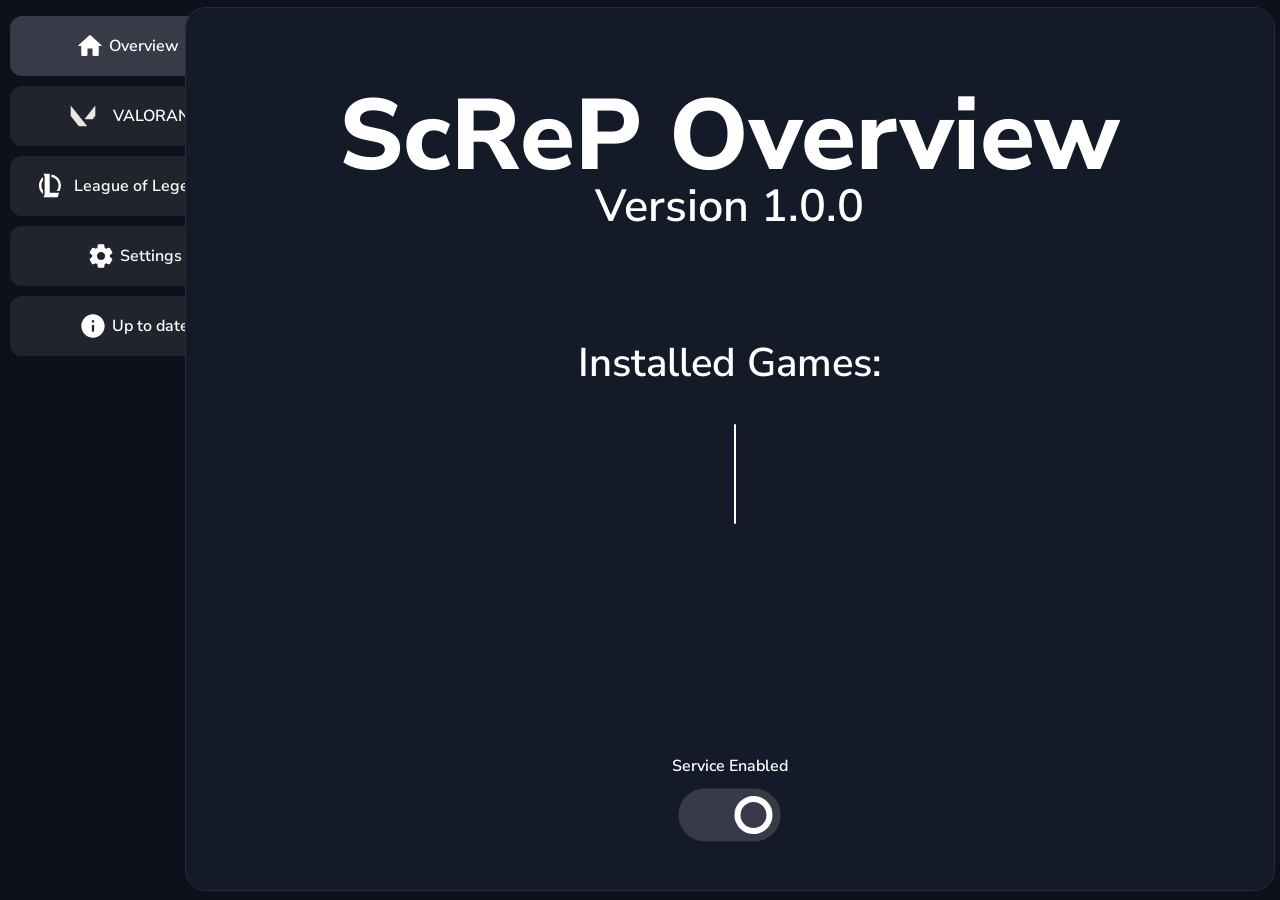
==== commit eb46089a: "Add files via upload" ====
--- a/app-gui/index.html
+++ b/app-gui/index.html
@@ -12,7 +12,6 @@
 <body>
 <div id="left-container">
   <ul id="navbar">
-    <button onclick="Enable()">Button</button>
     <button onclick="window.location.href='/app-gui/'" class="navbuttons" id="button-home">
       <svg id="svg-button" xmlns="http://www.w3.org/2000/svg" height="48px" viewBox="0 0 24 24" width="48px" fill="#FFFFFF"><path d="M0 0h24v24H0V0z" fill="none"/><path d="M10 19v-5h4v5c0 .55.45 1 1 1h3c.55 0 1-.45 1-1v-7h1.7c.46 0 .68-.57.33-.87L12.67 3.6c-.38-.34-.96-.34-1.34 0l-8.36 7.53c-.34.3-.13.87.33.87H5v7c0 .55.45 1 1 1h3c.55 0 1-.45 1-1z"/></svg>
       Overview
--- a/app-gui/style.css
+++ b/app-gui/style.css
@@ -31,7 +31,7 @@
     align-items: center;
     background-color: #21242d;
     height: 60px;
-    width: 255px;
+    width: 233px;
     border: none;
     border-radius: 12px;
     font-size: 16px;
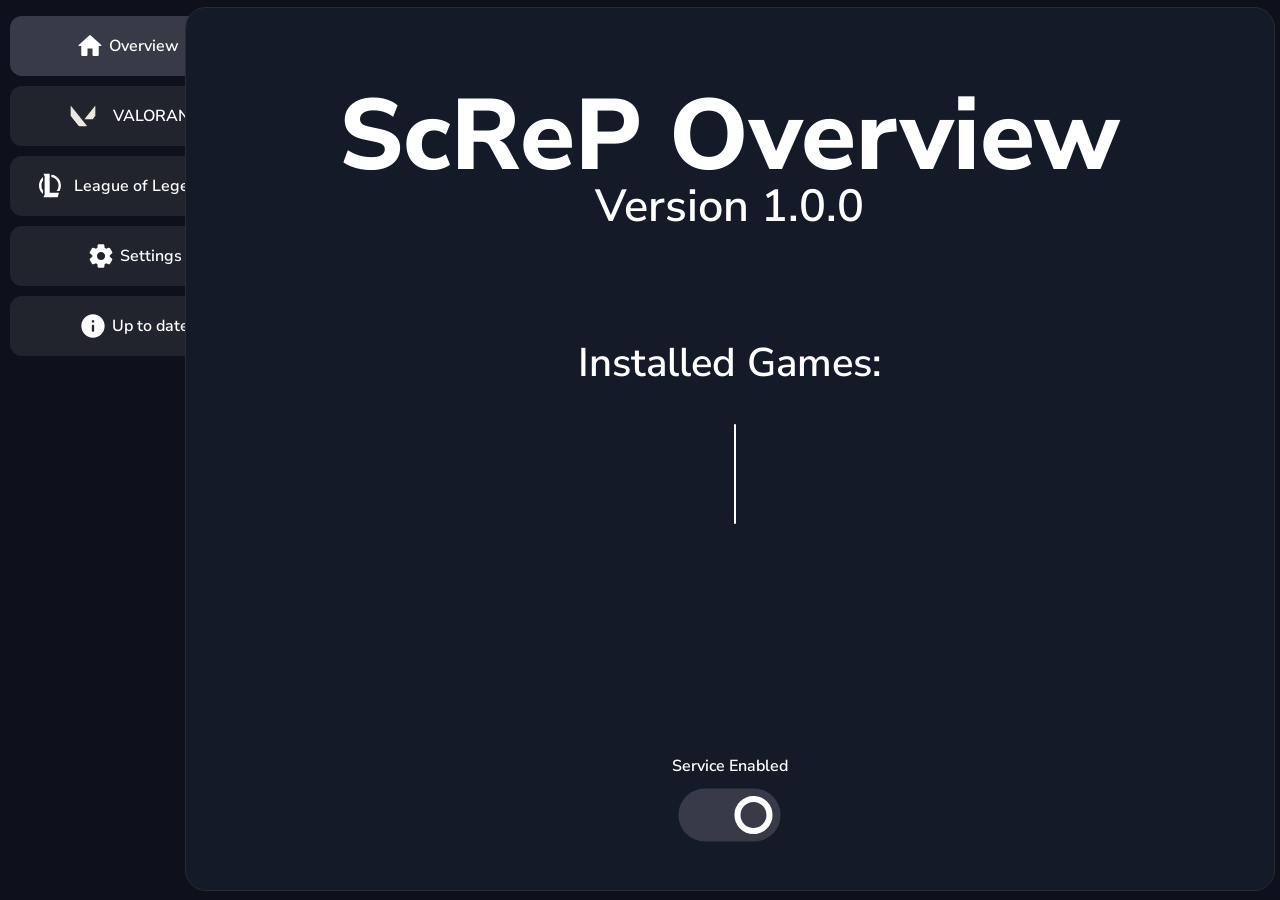
==== commit feca836b: "Update index.html" ====
--- a/app-gui/index.html
+++ b/app-gui/index.html
@@ -89,6 +89,7 @@
 
 
 </div>
-<script src="script.js"></script>
+<script src="/app-gui/script.js"></script>
 </body>
-</html>+
+</html>
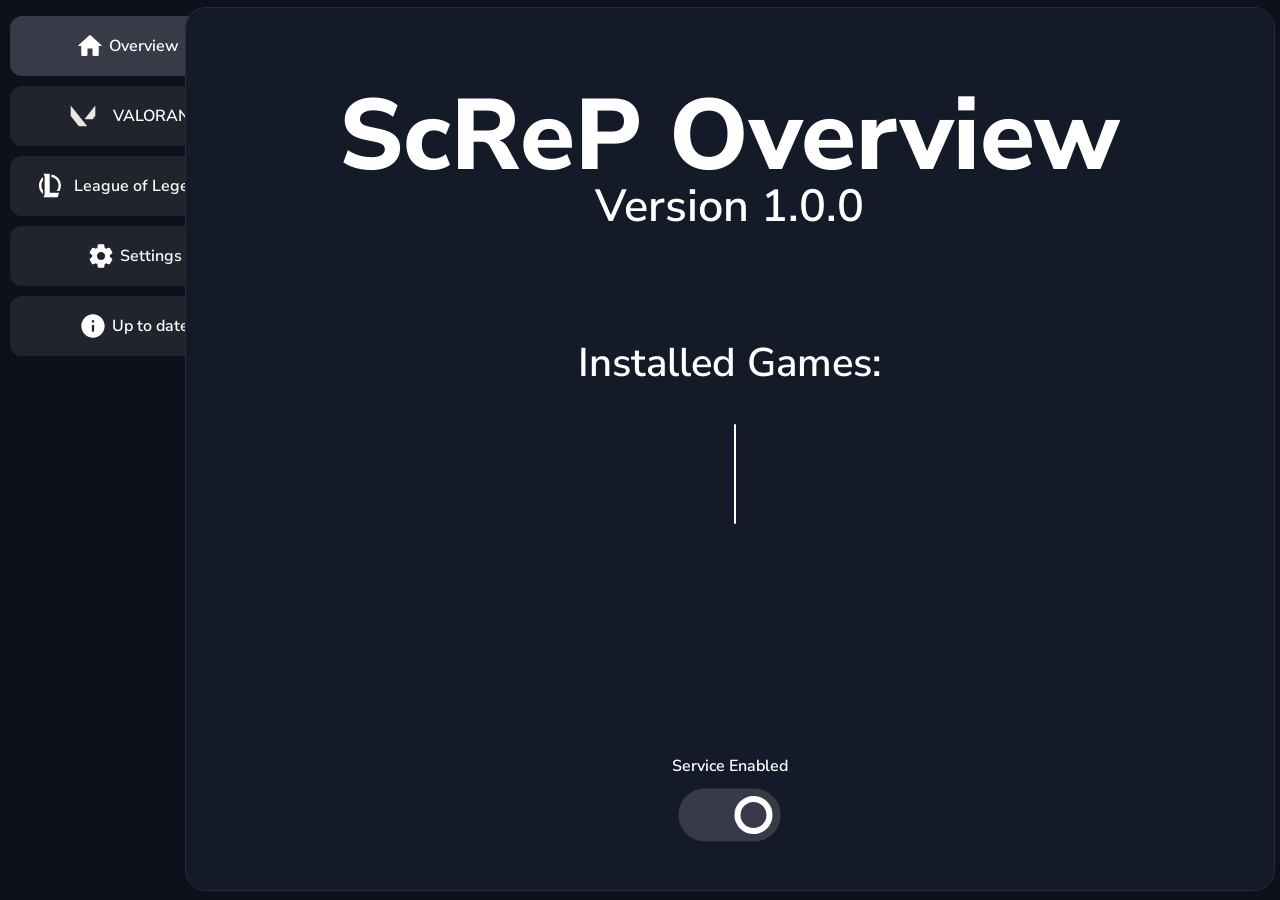
==== commit dd43c804: "Update index.html" ====
--- a/app-gui/index.html
+++ b/app-gui/index.html
@@ -10,6 +10,47 @@
   <link rel="stylesheet" href="/app-gui/style.css">
 </head>
 <body>
+<style>
+  #switch {
+    --a: 0.5s ease-out;
+    cursor: pointer;
+    position: relative;
+    display: inline-flex;
+    height: 2em;
+    border-radius: 2em;
+    box-shadow: 0 0 0 0.66em #383b47;
+    aspect-ratio: 212.4992/84.4688;
+    background-color: #383b47;
+}
+
+/* Hide default HTML checkbox */
+#check {
+    opacity: 0;
+    width: 0;
+    height: 0;
+}
+
+#switch svg {
+    height: 100%;
+}
+
+#switch svg path {
+    color: #fff;
+    stroke-width: 16;
+    stroke-linecap: round;
+    stroke-linejoin: round;
+    stroke-dasharray: 136 224;
+    transition:
+            all var(--a),
+            0s transform;
+    transform-origin: center;
+}
+
+#check:checked ~ #switch svg path {
+    stroke-dashoffset: 180;
+    transform: scaleY(-1);
+}
+</style>
 <div id="left-container">
   <ul id="navbar">
     <button onclick="window.location.href='/app-gui/'" class="navbuttons" id="button-home">
@@ -93,3 +134,4 @@
 </body>
 
 </html>
+
--- a/app-gui/style.css
+++ b/app-gui/style.css
@@ -284,8 +284,8 @@
     stroke-linejoin: round;
     stroke-dasharray: 136 224;
     transition:
-            all var(--a),
-            0s transform;
+    all var(--a),
+    0s transform;
     transform-origin: center;
 }
 
